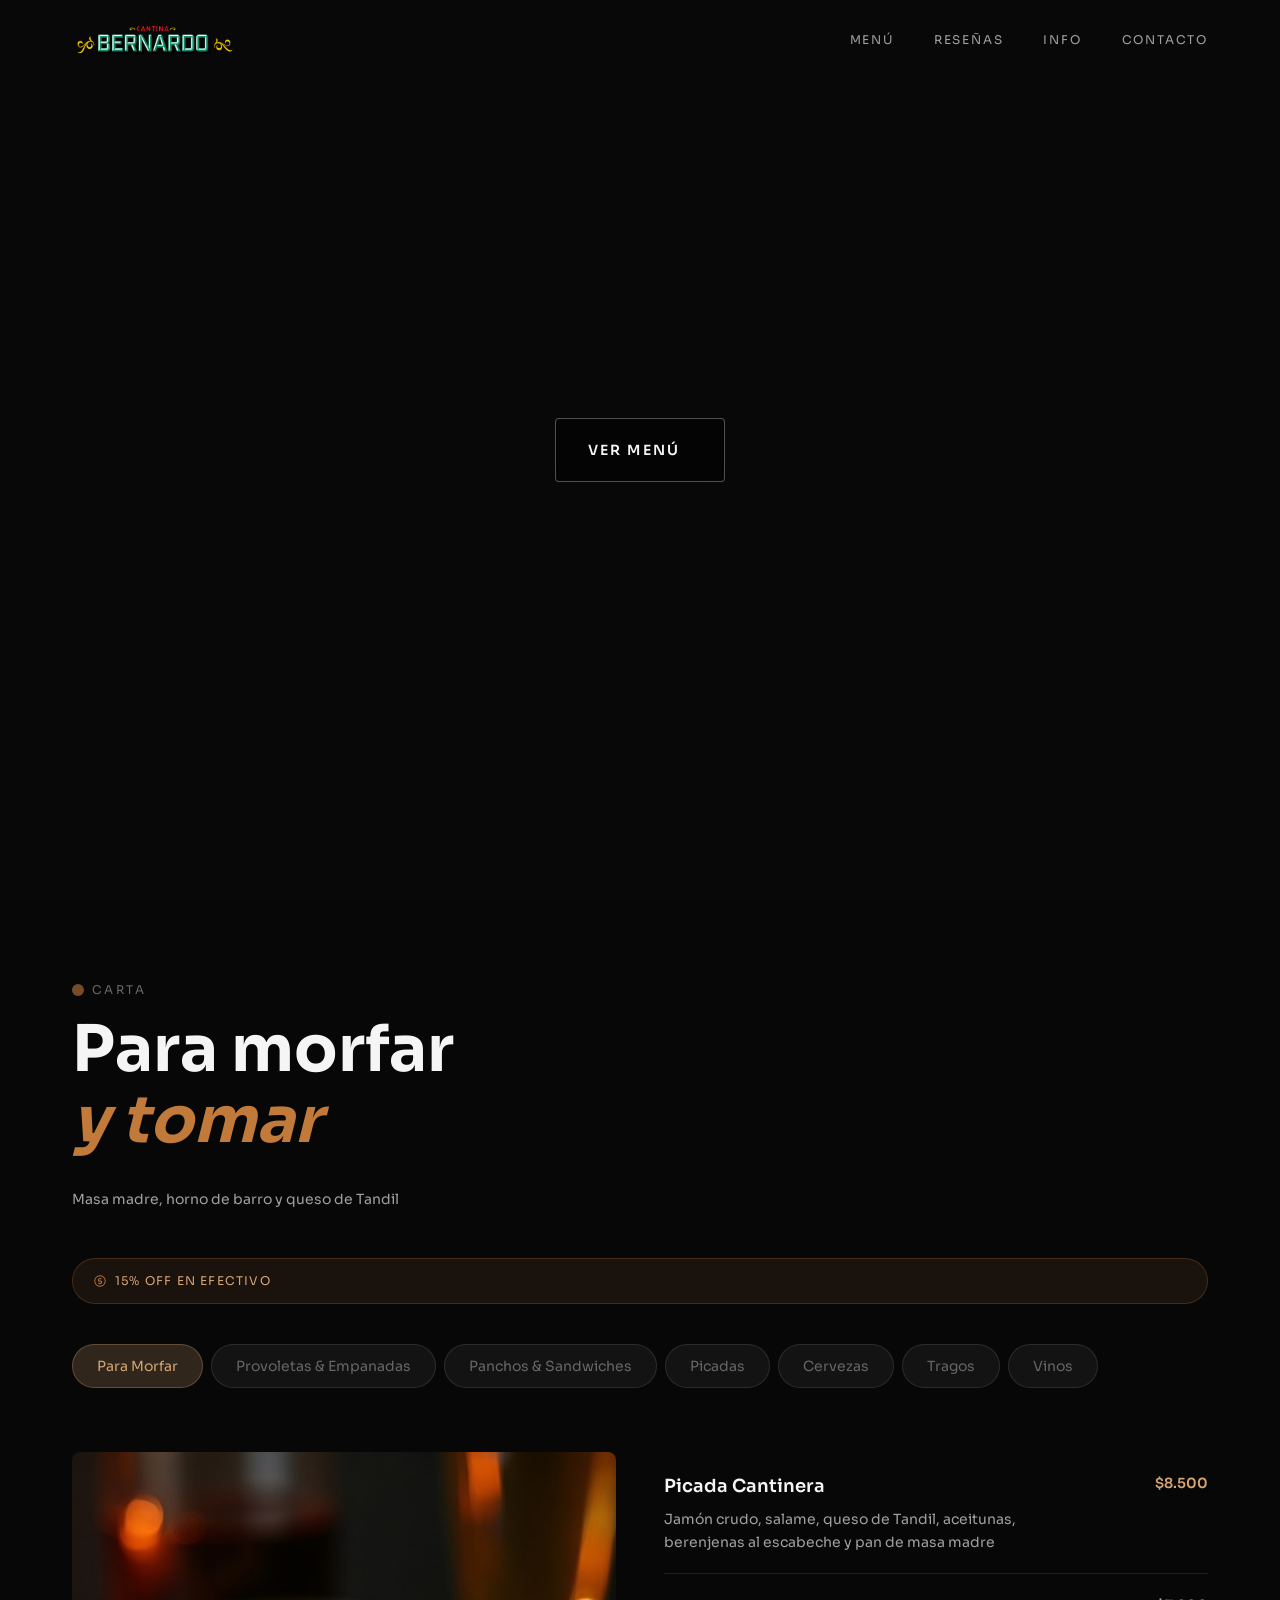
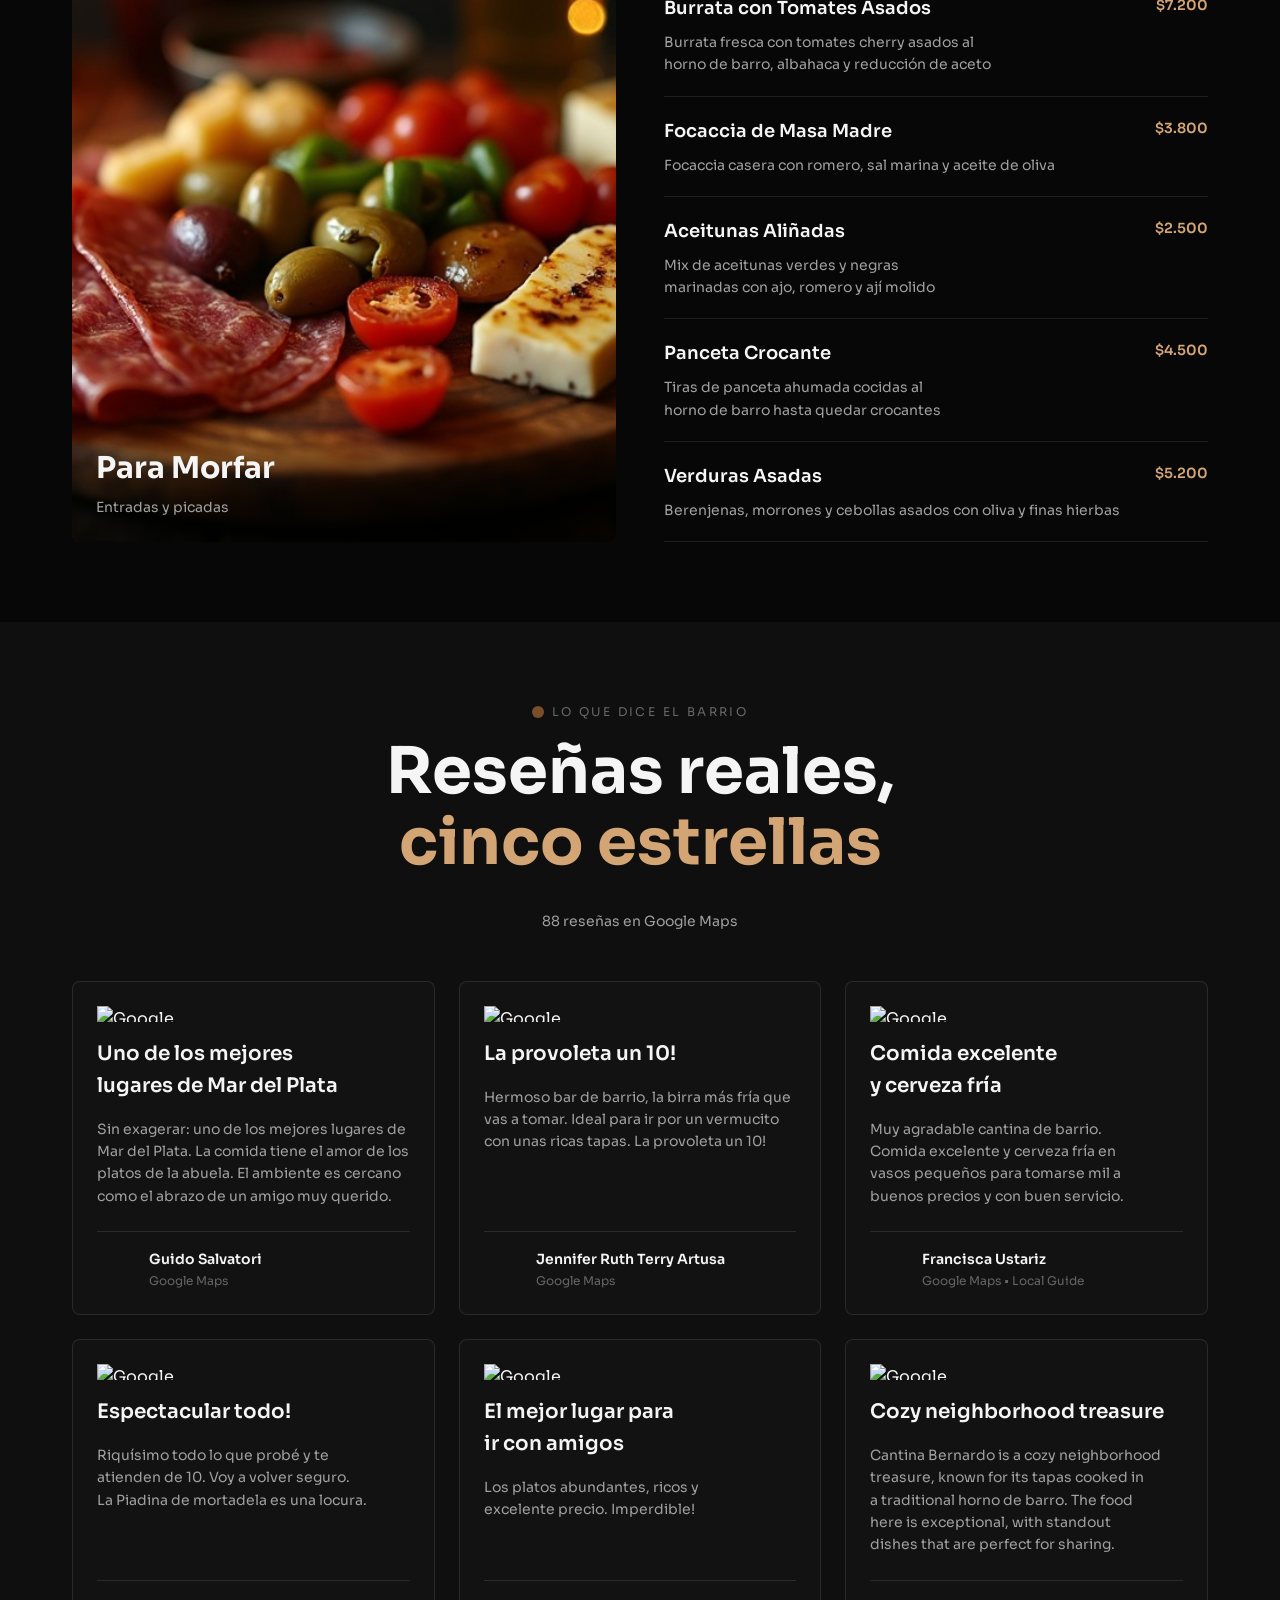
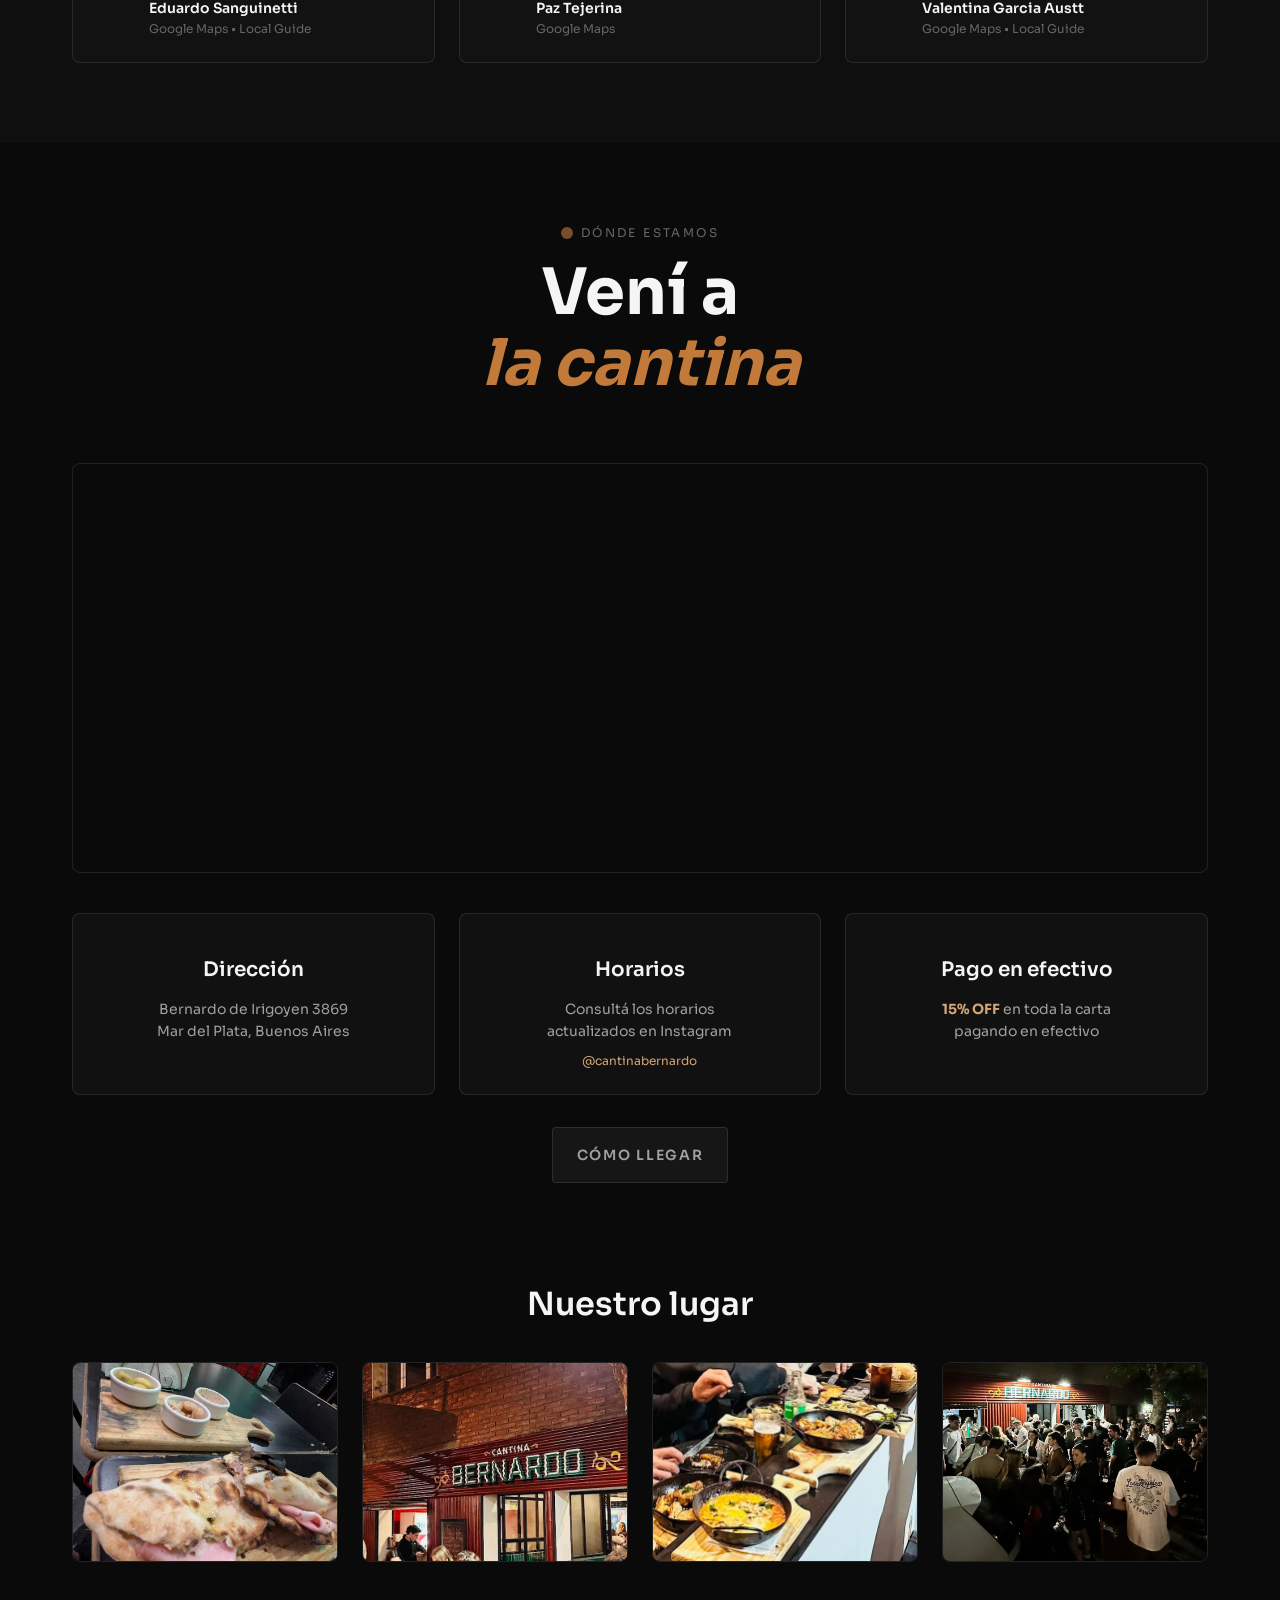
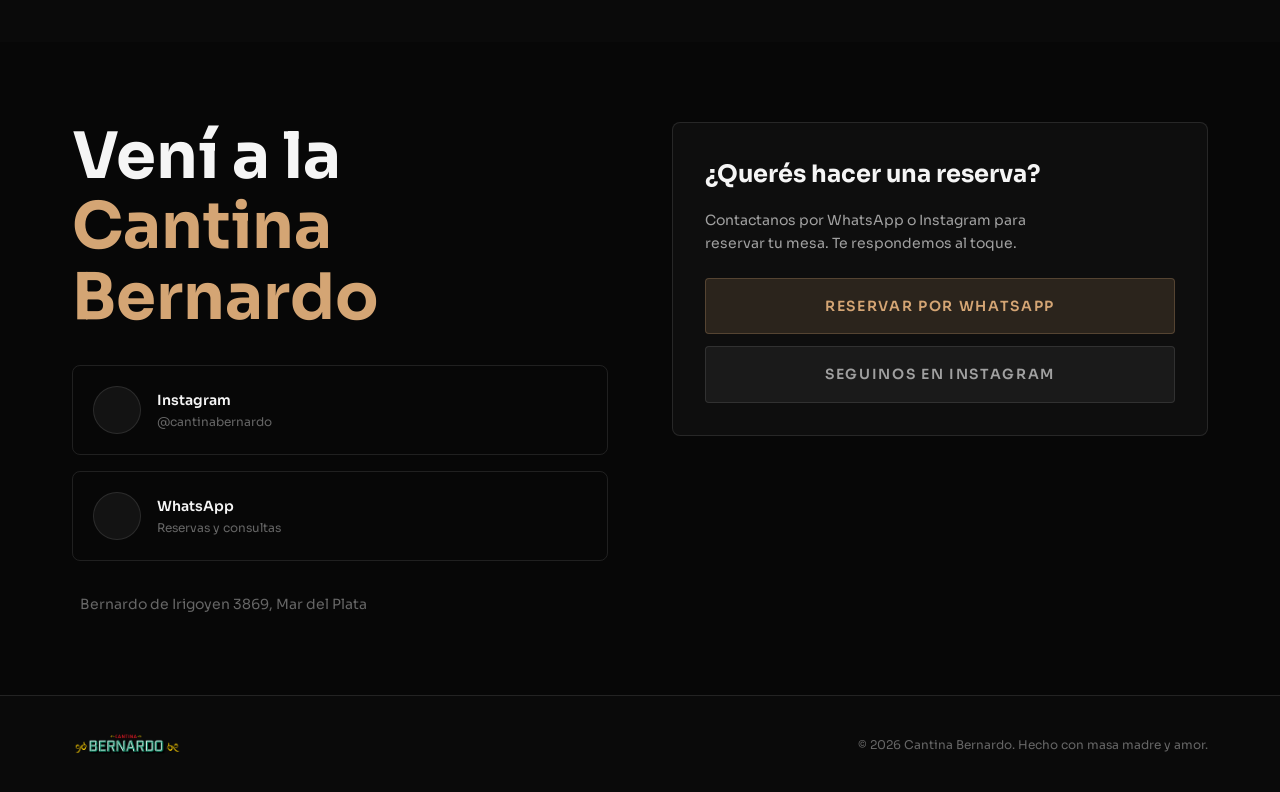
==== index.html @ 720fdfc4 "feat: Cantina Bernardo MVP - Mobile-first responsive website - Hero section with full-screen video b" ====
<!DOCTYPE html>
<html lang="es-AR">
<head>
    <meta charset="UTF-8">
    <meta name="viewport" content="width=device-width, initial-scale=1.0, maximum-scale=5.0, user-scalable=yes">
    <meta name="theme-color" content="#0a0a0a">
    <meta name="apple-mobile-web-app-capable" content="yes">
    <meta name="apple-mobile-web-app-status-bar-style" content="black-translucent">
    <title>Cantina Bernardo — Cantina Italiana en Mar del Plata</title>
    <meta name="description" content="Cantina Bernardo es la cantina del barrio en Mar del Plata. Picadas artesanales, provoletas al horno de barro, tragos de autor y vermouths. Masa madre, queso de Tandil y 15% OFF en efectivo.">
    <meta name="keywords" content="cantina, italiana, Mar del Plata, picadas, provoletas, tragos de autor, vermouth, cantina del barrio, masa madre, horno de barro, queso de Tandil">
    <link rel="canonical" href="https://cantinabernardo.com.ar/">
    
    <!-- Open Graph -->
    <meta property="og:type" content="website">
    <meta property="og:url" content="https://cantinabernardo.com.ar/">
    <meta property="og:title" content="Cantina Bernardo — Cantina Italiana en Mar del Plata">
    <meta property="og:description" content="Picadas artesanales, provoletas al horno de barro, tragos de autor. 15% OFF en efectivo.">
    <meta property="og:image" content="https://cantinabernardo.com.ar/assets/images/logo.png">
    
    <!-- Geo -->
    <meta name="geo.region" content="AR-B">
    <meta name="geo.placename" content="Mar del Plata">
    <meta name="geo.position" content="-38.0055;-57.5426">
    
    <!-- Schema.org -->
    <script type="application/ld+json">
    {
      "@context": "https://schema.org",
      "@type": "Restaurant",
      "name": "Cantina Bernardo",
      "description": "Cantina italiana en Mar del Plata. Picadas artesanales, provoletas al horno de barro, tragos de autor.",
      "image": "https://cantinabernardo.com.ar/assets/images/logo.png",
      "address": {
        "@type": "PostalAddress",
        "streetAddress": "Bernardo de Irigoyen 3869",
        "addressLocality": "Mar del Plata",
        "addressRegion": "Buenos Aires",
        "addressCountry": "AR"
      },
      "geo": {
        "@type": "GeoCoordinates",
        "latitude": "-38.0055",
        "longitude": "-57.5426"
      },
      "url": "https://cantinabernardo.com.ar",
      "servesCuisine": "Italian",
      "priceRange": "$$",
      "aggregateRating": {
        "@type": "AggregateRating",
        "ratingValue": "4.9",
        "reviewCount": "88"
      },
      "sameAs": [
        "https://www.instagram.com/cantinabernardo"
      ]
    }
    </script>
    
    <link rel="stylesheet" href="style.css">
    <link rel="preconnect" href="https://fonts.googleapis.com">
    <link rel="preconnect" href="https://fonts.gstatic.com" crossorigin>
    <link href="https://fonts.googleapis.com/css2?family=Sora:wght@300;400;500;600;700;800&display=swap" rel="stylesheet">
    <script src="https://unpkg.com/@phosphor-icons/web@2.0.3"></script>
</head>
<body>
    <!-- Navigation -->
    <nav id="navbar">
        <div class="container">
            <a href="#home" class="logo">
                <img src="assets/images/logo.png" alt="Cantina Bernardo" width="48" height="48">
            </a>
            <div class="nav-links">
                <a href="#menu">Menú</a>
                <a href="#reviews">Reseñas</a>
                <a href="#info">Info</a>
                <a href="#contacto">Contacto</a>
            </div>
            <button class="menu-toggle" aria-label="Toggle menu">
                <span></span>
                <span></span>
                <span></span>
            </button>
        </div>
    </nav>

    <!-- Mobile Menu -->
    <div class="mobile-menu">
        <a href="#menu">Menú</a>
        <a href="#reviews">Reseñas</a>
        <a href="#info">Info</a>
        <a href="#contacto">Contacto</a>
    </div>

    <!-- Hero Section -->
    <section id="home" class="hero">
        <div class="hero-video">
            <video autoplay loop muted playsinline preload="auto" poster="assets/images/hero-poster.jpg">
                <source src="assets/images/hero-video.mp4" type="video/mp4">
            </video>
            <div class="hero-overlay"></div>
        </div>
        <div class="hero-content">
            <a href="#menu" class="btn-hero">
                <span>Ver Menú</span>
                <i class="ph ph-arrow-right"></i>
            </a>
        </div>
    </section>

    <!-- Menu Section -->
    <section id="menu" class="menu-section">
        <div class="container">
            <div class="section-header">
                <div class="section-badge">
                    <span class="dot"></span>
                    <span class="text">Carta</span>
                </div>
                <h2>Para morfar<br><span class="italic">y tomar</span></h2>
                <p class="subtitle">Masa madre, horno de barro y queso de Tandil</p>
            </div>

            <div class="discount-badge">
                <svg width="14" height="14" fill="currentColor" viewBox="0 0 256 256">
                    <path d="M128,24A104,104,0,1,0,232,128,104.11,104.11,0,0,0,128,24Zm0,192a88,88,0,1,1,88-88A88.1,88.1,0,0,1,128,216Zm40-68a28,28,0,0,1-28,28h-4v8a8,8,0,0,1-16,0v-8H104a8,8,0,0,1,0-16h36a12,12,0,0,0,0-24H116a28,28,0,0,1,0-56h4V72a8,8,0,0,1,16,0v8h16a8,8,0,0,1,0,16H116a12,12,0,0,0,0,24h24A28,28,0,0,1,168,148Z"></path>
                </svg>
                <span>15% OFF en efectivo</span>
            </div>

            <div class="menu-categories">
                <button class="category-btn active" data-category="morfar">Para Morfar</button>
                <button class="category-btn" data-category="provoletas">Provoletas & Empanadas</button>
                <button class="category-btn" data-category="panchos">Panchos & Sandwiches</button>
                <button class="category-btn" data-category="picadas">Picadas</button>
                <button class="category-btn" data-category="cervezas">Cervezas</button>
                <button class="category-btn" data-category="tragos">Tragos</button>
                <button class="category-btn" data-category="vinos">Vinos</button>
            </div>

            <div class="menu-content">
                <div class="menu-image">
                    <img src="assets/images/bernardo-bar(1).webp" alt="Para Morfar">
                    <div class="menu-image-overlay">
                        <h3>Para Morfar</h3>
                        <p>Entradas y picadas</p>
                    </div>
                </div>
                <div class="menu-items">
                    <div class="menu-item">
                        <div class="item-info">
                            <h4>Picada Cantinera</h4>
                            <p>Jamón crudo, salame, queso de Tandil, aceitunas, berenjenas al escabeche y pan de masa madre</p>
                        </div>
                        <span class="price">$8.500</span>
                    </div>
                    <div class="menu-item">
                        <div class="item-info">
                            <h4>Burrata con Tomates Asados</h4>
                            <p>Burrata fresca con tomates cherry asados al horno de barro, albahaca y reducción de aceto</p>
                        </div>
                        <span class="price">$7.200</span>
                    </div>
                    <div class="menu-item">
                        <div class="item-info">
                            <h4>Focaccia de Masa Madre</h4>
                            <p>Focaccia casera con romero, sal marina y aceite de oliva</p>
                        </div>
                        <span class="price">$3.800</span>
                    </div>
                    <div class="menu-item">
                        <div class="item-info">
                            <h4>Aceitunas Aliñadas</h4>
                            <p>Mix de aceitunas verdes y negras marinadas con ajo, romero y ají molido</p>
                        </div>
                        <span class="price">$2.500</span>
                    </div>
                    <div class="menu-item">
                        <div class="item-info">
                            <h4>Panceta Crocante</h4>
                            <p>Tiras de panceta ahumada cocidas al horno de barro hasta quedar crocantes</p>
                        </div>
                        <span class="price">$4.500</span>
                    </div>
                    <div class="menu-item">
                        <div class="item-info">
                            <h4>Verduras Asadas</h4>
                            <p>Berenjenas, morrones y cebollas asados con oliva y finas hierbas</p>
                        </div>
                        <span class="price">$5.200</span>
                    </div>
                </div>
            </div>
        </div>
    </section>

    <!-- Reviews Section -->
    <section id="reviews" class="reviews-section">
        <div class="container">
            <div class="section-header centered">
                <div class="section-badge">
                    <span class="dot"></span>
                    <span class="text">Lo que dice el barrio</span>
                </div>
                <h2>Reseñas reales,<br><span class="accent">cinco estrellas</span></h2>
                <p class="subtitle">88 reseñas en Google Maps</p>
            </div>

            <div class="reviews-grid">
                <article class="review-card">
                    <div class="review-header">
                        <img src="https://www.google.com/images/branding/googlelogo/1x/googlelogo_color_74x24dp.png" alt="Google" class="google-logo">
                        <div class="stars">
                            <i class="ph-fill ph-star"></i>
                            <i class="ph-fill ph-star"></i>
                            <i class="ph-fill ph-star"></i>
                            <i class="ph-fill ph-star"></i>
                            <i class="ph-fill ph-star"></i>
                        </div>
                    </div>
                    <h3>Uno de los mejores lugares de Mar del Plata</h3>
                    <p>Sin exagerar: uno de los mejores lugares de Mar del Plata. La comida tiene el amor de los platos de la abuela. El ambiente es cercano como el abrazo de un amigo muy querido.</p>
                    <div class="review-author">
                        <div class="avatar-placeholder">
                            <i class="ph-fill ph-user-circle"></i>
                        </div>
                        <div>
                            <p class="name">Guido Salvatori</p>
                            <p class="source">Google Maps</p>
                        </div>
                    </div>
                </article>

                <article class="review-card">
                    <div class="review-header">
                        <img src="https://www.google.com/images/branding/googlelogo/1x/googlelogo_color_74x24dp.png" alt="Google" class="google-logo">
                        <div class="stars">
                            <i class="ph-fill ph-star"></i>
                            <i class="ph-fill ph-star"></i>
                            <i class="ph-fill ph-star"></i>
                            <i class="ph-fill ph-star"></i>
                            <i class="ph-fill ph-star"></i>
                        </div>
                    </div>
                    <h3>La provoleta un 10!</h3>
                    <p>Hermoso bar de barrio, la birra más fría que vas a tomar. Ideal para ir por un vermucito con unas ricas tapas. La provoleta un 10!</p>
                    <div class="review-author">
                        <div class="avatar-placeholder">
                            <i class="ph-fill ph-user-circle"></i>
                        </div>
                        <div>
                            <p class="name">Jennifer Ruth Terry Artusa</p>
                            <p class="source">Google Maps</p>
                        </div>
                    </div>
                </article>

                <article class="review-card">
                    <div class="review-header">
                        <img src="https://www.google.com/images/branding/googlelogo/1x/googlelogo_color_74x24dp.png" alt="Google" class="google-logo">
                        <div class="stars">
                            <i class="ph-fill ph-star"></i>
                            <i class="ph-fill ph-star"></i>
                            <i class="ph-fill ph-star"></i>
                            <i class="ph-fill ph-star"></i>
                            <i class="ph-fill ph-star"></i>
                        </div>
                    </div>
                    <h3>Comida excelente y cerveza fría</h3>
                    <p>Muy agradable cantina de barrio. Comida excelente y cerveza fría en vasos pequeños para tomarse mil a buenos precios y con buen servicio.</p>
                    <div class="review-author">
                        <div class="avatar-placeholder">
                            <i class="ph-fill ph-user-circle"></i>
                        </div>
                        <div>
                            <p class="name">Francisca Ustariz</p>
                            <p class="source">Google Maps • Local Guide</p>
                        </div>
                    </div>
                </article>

                <article class="review-card">
                    <div class="review-header">
                        <img src="https://www.google.com/images/branding/googlelogo/1x/googlelogo_color_74x24dp.png" alt="Google" class="google-logo">
                        <div class="stars">
                            <i class="ph-fill ph-star"></i>
                            <i class="ph-fill ph-star"></i>
                            <i class="ph-fill ph-star"></i>
                            <i class="ph-fill ph-star"></i>
                            <i class="ph-fill ph-star"></i>
                        </div>
                    </div>
                    <h3>Espectacular todo!</h3>
                    <p>Riquísimo todo lo que probé y te atienden de 10. Voy a volver seguro. La Piadina de mortadela es una locura.</p>
                    <div class="review-author">
                        <div class="avatar-placeholder">
                            <i class="ph-fill ph-user-circle"></i>
                        </div>
                        <div>
                            <p class="name">Eduardo Sanguinetti</p>
                            <p class="source">Google Maps • Local Guide</p>
                        </div>
                    </div>
                </article>

                <article class="review-card">
                    <div class="review-header">
                        <img src="https://www.google.com/images/branding/googlelogo/1x/googlelogo_color_74x24dp.png" alt="Google" class="google-logo">
                        <div class="stars">
                            <i class="ph-fill ph-star"></i>
                            <i class="ph-fill ph-star"></i>
                            <i class="ph-fill ph-star"></i>
                            <i class="ph-fill ph-star"></i>
                            <i class="ph-fill ph-star"></i>
                        </div>
                    </div>
                    <h3>El mejor lugar para ir con amigos</h3>
                    <p>Los platos abundantes, ricos y excelente precio. Imperdible!</p>
                    <div class="review-author">
                        <div class="avatar-placeholder">
                            <i class="ph-fill ph-user-circle"></i>
                        </div>
                        <div>
                            <p class="name">Paz Tejerina</p>
                            <p class="source">Google Maps</p>
                        </div>
                    </div>
                </article>

                <article class="review-card">
                    <div class="review-header">
                        <img src="https://www.google.com/images/branding/googlelogo/1x/googlelogo_color_74x24dp.png" alt="Google" class="google-logo">
                        <div class="stars">
                            <i class="ph-fill ph-star"></i>
                            <i class="ph-fill ph-star"></i>
                            <i class="ph-fill ph-star"></i>
                            <i class="ph-fill ph-star"></i>
                            <i class="ph-fill ph-star"></i>
                        </div>
                    </div>
                    <h3>Cozy neighborhood treasure</h3>
                    <p>Cantina Bernardo is a cozy neighborhood treasure, known for its tapas cooked in a traditional horno de barro. The food here is exceptional, with standout dishes that are perfect for sharing.</p>
                    <div class="review-author">
                        <div class="avatar-placeholder">
                            <i class="ph-fill ph-user-circle"></i>
                        </div>
                        <div>
                            <p class="name">Valentina Garcia Austt</p>
                            <p class="source">Google Maps • Local Guide</p>
                        </div>
                    </div>
                </article>
            </div>
        </div>
    </section>

    <!-- Info Section -->
    <section id="info" class="info-section">
        <div class="container">
            <div class="section-header centered">
                <div class="section-badge">
                    <span class="dot"></span>
                    <span class="text">Dónde estamos</span>
                </div>
                <h2>Vení a<br><span class="italic">la cantina</span></h2>
            </div>

            <div class="map-container">
                <iframe 
                    src="https://www.google.com/maps/embed?pb=!1m18!1m12!1m3!1d3143.8049526986237!2d-57.5426!3d-38.0055!2m3!1f0!2f0!3f0!3m2!1i1024!2i768!4f13.1!3m3!1m2!1s0x9584dc267d313d07%3A0xeb74fc0a24e7e59e!2sCantina%20Bernardo!5e0!3m2!1ses!2sar!4v1718300000000!5m2!1ses!2sar" 
                    loading="lazy" 
                    referrerpolicy="no-referrer-when-downgrade"
                    title="Ubicación de Cantina Bernardo">
                </iframe>
            </div>

            <div class="info-cards">
                <div class="info-card">
                    <div class="info-icon">
                        <i class="ph ph-map-pin"></i>
                    </div>
                    <h3>Dirección</h3>
                    <p>Bernardo de Irigoyen 3869<br>Mar del Plata, Buenos Aires</p>
                </div>
                <div class="info-card">
                    <div class="info-icon">
                        <i class="ph ph-clock"></i>
                    </div>
                    <h3>Horarios</h3>
                    <p>Consultá los horarios<br>actualizados en Instagram</p>
                    <a href="https://www.instagram.com/cantinabernardo" target="_blank" rel="noopener">@cantinabernardo</a>
                </div>
                <div class="info-card">
                    <div class="info-icon">
                        <i class="ph ph-currency-dollar"></i>
                    </div>
                    <h3>Pago en efectivo</h3>
                    <p><strong>15% OFF</strong> en toda la carta<br>pagando en efectivo</p>
                </div>
            </div>

            <div class="cta-maps">
                <a href="https://www.google.com/search?q=bernardo+bar+mar+del+plata" target="_blank" rel="noopener" class="btn-secondary">
                    Cómo llegar
                </a>
            </div>

            <div class="gallery-section">
                <h3 class="gallery-title">Nuestro lugar</h3>
                <div class="gallery-grid">
                    <div class="gallery-item">
                        <img src="assets/images/bernardo-bar(2).webp" alt="Ambiente de Cantina Bernardo" loading="lazy">
                    </div>
                    <div class="gallery-item">
                        <img src="assets/images/bernardo-bar(3).webp" alt="Interior de Cantina Bernardo" loading="lazy">
                    </div>
                    <div class="gallery-item">
                        <img src="assets/images/bernardo-bar(4).webp" alt="Barra de Cantina Bernardo" loading="lazy">
                    </div>
                    <div class="gallery-item">
                        <img src="assets/images/bernardo-bar(5).webp" alt="Mesas de Cantina Bernardo" loading="lazy">
                    </div>
                </div>
            </div>
        </div>
    </section>

    <!-- Contact Section -->
    <section id="contacto" class="contact-section">
        <div class="container">
            <div class="contact-content">
                <div class="contact-info">
                    <h2>Vení a la<br><span class="accent">Cantina Bernardo</span></h2>
                    
                    <div class="contact-links">
                        <a href="https://www.instagram.com/cantinabernardo" target="_blank" rel="noopener" class="contact-link">
                            <div class="contact-icon">
                                <i class="ph ph-instagram-logo"></i>
                            </div>
                            <div>
                                <p class="contact-title">Instagram</p>
                                <p class="contact-subtitle">@cantinabernardo</p>
                            </div>
                        </a>

                        <a href="https://wa.me/5492235551234" target="_blank" rel="noopener" class="contact-link">
                            <div class="contact-icon">
                                <i class="ph ph-whatsapp-logo"></i>
                            </div>
                            <div>
                                <p class="contact-title">WhatsApp</p>
                                <p class="contact-subtitle">Reservas y consultas</p>
                            </div>
                        </a>
                    </div>

                    <p class="contact-location">
                        <i class="ph ph-map-pin"></i>
                        Bernardo de Irigoyen 3869, Mar del Plata
                    </p>
                </div>

                <div class="contact-cta">
                    <h3>¿Querés hacer una reserva?</h3>
                    <p>Contactanos por WhatsApp o Instagram para reservar tu mesa. Te respondemos al toque.</p>
                    <div class="contact-buttons">
                        <a href="https://wa.me/5492235551234?text=Hola!%20Quisiera%20hacer%20una%20reserva" target="_blank" rel="noopener" class="btn-primary">
                            Reservar por WhatsApp
                        </a>
                        <a href="https://www.instagram.com/cantinabernardo" target="_blank" rel="noopener" class="btn-secondary">
                            Seguinos en Instagram
                        </a>
                    </div>
                </div>
            </div>
        </div>
    </section>

    <!-- Footer -->
    <footer>
        <div class="container">
            <div class="footer-content">
                <div class="footer-brand">
                    <img src="assets/images/logo.png" alt="Cantina Bernardo">
                </div>
                <p class="footer-copy">© 2026 Cantina Bernardo. Hecho con masa madre y amor.</p>
            </div>
        </div>
    </footer>

    <script src="script.js"></script>
    <script>
        // Load menu from JSON
        fetch('data/menu.json')
            .then(res => res.json())
            .then(data => {
                const firstCategory = data.categories[0];
                renderMenuCategory(firstCategory);
            })
            .catch(err => console.error('Error loading menu:', err));

        function renderMenuCategory(category) {
            const menuImage = document.querySelector('.menu-image img');
            const menuTitle = document.querySelector('.menu-image-overlay h3');
            const menuSubtitle = document.querySelector('.menu-image-overlay p');
            const menuItems = document.querySelector('.menu-items');

            menuImage.src = `assets/images/${category.image}`;
            menuImage.alt = category.name;
            menuTitle.textContent = category.name;
            menuSubtitle.textContent = category.subtitle;

            menuItems.innerHTML = category.items.map(item => `
                <div class="menu-item">
                    <div class="item-info">
                        <h4>${item.name}</h4>
                        <p>${item.description}</p>
                    </div>
                    <span class="price">$${item.price}</span>
                </div>
            `).join('');
        }

        // Update category buttons to load from JSON
        document.addEventListener('DOMContentLoaded', () => {
            fetch('data/menu.json')
                .then(res => res.json())
                .then(data => {
                    const categoryButtons = document.querySelectorAll('.category-btn');
                    categoryButtons.forEach(button => {
                        button.addEventListener('click', () => {
                            const categoryId = button.dataset.category;
                            const category = data.categories.find(cat => cat.id === categoryId);
                            if (category) {
                                renderMenuCategory(category);
                            }
                        });
                    });
                });
        });
    </script>
</body>
</html>
---- style.css ----
/* Reset & Variables */
:root {
    --bg-dark: #0a0a0a;
    --bg-darker: #070707;
    --bg-card: rgba(20, 20, 20, 0.6);
    --text-primary: #f5f5f5;
    --text-secondary: #a0a0a0;
    --text-muted: #666;
    --accent-primary: #d4a574;
    --accent-secondary: #c17a3a;
    --border-color: rgba(255, 255, 255, 0.1);
    
    --font-heading: 'Sora', sans-serif;
    --font-body: 'Sora', sans-serif;
    
    --transition: all 0.3s ease;
}

* {
    margin: 0;
    padding: 0;
    box-sizing: border-box;
}

html {
    scroll-behavior: smooth;
    overflow-x: hidden;
    /* Mobile: hide scrollbar completely */
    -ms-overflow-style: none;
    scrollbar-width: none;
}

html::-webkit-scrollbar {
    display: none;
}

body {
    font-family: var(--font-body);
    background-color: var(--bg-dark);
    color: var(--text-primary);
    line-height: 1.6;
    -webkit-font-smoothing: antialiased;
    overflow-x: hidden;
    /* Mobile: hide scrollbar completely */
    -ms-overflow-style: none;
    scrollbar-width: none;
}

body::-webkit-scrollbar {
    display: none;
}

img {
    max-width: 100%;
    display: block;
}

a {
    color: inherit;
    text-decoration: none;
}

button {
    background: none;
    border: none;
    cursor: pointer;
    font-family: inherit;
}

/* Container - Mobile First */
.container {
    width: 100%;
    max-width: 1200px;
    margin: 0 auto;
    padding: 0 1rem;
    display: flex;
    flex-direction: column;
}

@media (min-width: 768px) {
    .container {
        padding: 0 1.5rem;
    }
}

@media (min-width: 1024px) {
    .container {
        padding: 0 2rem;
    }
}

/* Navigation - Mobile First */
#navbar {
    position: fixed;
    top: 0;
    left: 0;
    right: 0;
    z-index: 1000;
    background: transparent;
    transition: var(--transition);
    padding: 0.75rem 0;
}

#navbar.scrolled {
    background: rgba(10, 10, 10, 0.95);
    backdrop-filter: blur(10px);
    border-bottom: 1px solid var(--border-color);
}

#navbar .container {
    flex-direction: row;
    align-items: center;
    justify-content: space-between;
}

.logo img {
    height: 40px;
    width: auto;
}

/* Mobile: Show hamburger */
.menu-toggle {
    display: flex;
    flex-direction: column;
    gap: 4px;
    width: 24px;
    height: 24px;
    z-index: 1001;
    position: relative;
}

.menu-toggle span {
    display: block;
    width: 100%;
    height: 2px;
    background: var(--text-primary);
    transition: all 0.3s ease;
    transform-origin: center;
}

.menu-toggle.active span:nth-child(1) {
    transform: translateY(6px) rotate(45deg);
}

.menu-toggle.active span:nth-child(2) {
    opacity: 0;
    transform: scaleX(0);
}

.menu-toggle.active span:nth-child(3) {
    transform: translateY(-6px) rotate(-45deg);
}

/* Mobile: Hide desktop nav */
.nav-links {
    display: none;
}

/* Mobile Menu */
.mobile-menu {
    position: fixed;
    top: 0;
    left: 0;
    right: 0;
    bottom: 0;
    background: rgba(10, 10, 10, 0.98);
    backdrop-filter: blur(20px);
    display: flex;
    flex-direction: column;
    align-items: center;
    justify-content: center;
    gap: 2rem;
    opacity: 0;
    pointer-events: none;
    transition: var(--transition);
    z-index: 999;
    padding-top: 72px;
}

.mobile-menu.active {
    opacity: 1;
    pointer-events: all;
}

.mobile-menu a {
    font-family: var(--font-heading);
    font-size: 1.75rem;
    color: var(--text-secondary);
    transition: var(--transition);
}

.mobile-menu a:hover {
    color: var(--accent-primary);
}

/* Desktop: Show nav links */
@media (min-width: 768px) {
    #navbar {
        padding: 1rem 0;
    }
    
    .logo img {
        height: 48px;
    }
    
    .menu-toggle {
        display: none;
    }
    
    .nav-links {
        display: flex;
        gap: 2rem;
        flex-wrap: wrap;
        align-items: center;
    }
    
    .nav-links a {
        font-size: 0.75rem;
        text-transform: uppercase;
        letter-spacing: 0.15em;
        color: var(--text-secondary);
        transition: var(--transition);
        padding: 0.5rem 0;
        white-space: nowrap;
    }
    
    .nav-links a:hover {
        color: var(--accent-primary);
    }
    
    .mobile-menu {
        display: none;
    }
}

@media (min-width: 1024px) {
    .nav-links {
        gap: 2.5rem;
    }
}

/* Hero Section - Mobile First */
.hero {
    position: relative;
    min-height: 100vh;
    min-height: 100svh; /* Support for mobile browsers */
    display: flex;
    align-items: center;
    justify-content: center;
    overflow: hidden;
}

.hero-video {
    position: absolute;
    inset: 0;
    width: 100%;
    height: 100%;
    overflow: hidden;
}

/* Mobile: More zoom to cover */
.hero-video video {
    position: absolute;
    top: 50%;
    left: 50%;
    min-width: 100%;
    min-height: 100%;
    width: auto;
    height: auto;
    transform: translate(-50%, -50%) scale(1.8);
    object-fit: cover;
}

.hero-overlay {
    position: absolute;
    inset: 0;
    background: linear-gradient(
        to bottom,
        rgba(10, 10, 10, 0.5),
        rgba(10, 10, 10, 0.4),
        rgba(10, 10, 10, 0.6)
    );
}

.hero-overlay::after {
    content: '';
    position: absolute;
    inset: 0;
    background: rgba(0, 0, 0, 0.2);
}

.hero-content {
    position: relative;
    z-index: 10;
    width: 100%;
    max-width: 1200px;
    margin: 0 auto;
    padding: 0 1rem;
    display: flex;
    flex-direction: column;
    align-items: center;
    justify-content: center;
    gap: 2rem;
}

.btn-hero {
    display: inline-flex;
    align-items: center;
    gap: 0.75rem;
    padding: 1rem 1.5rem;
    border: 1px solid rgba(255, 255, 255, 0.3);
    font-size: 0.875rem;
    text-transform: uppercase;
    letter-spacing: 0.15em;
    font-weight: 600;
    transition: var(--transition);
    animation: fadeInUp 0.8s ease-out 0.2s backwards;
    background: rgba(0, 0, 0, 0.4);
    backdrop-filter: blur(10px);
    border-radius: 4px;
}

.btn-hero:hover {
    border-color: var(--accent-primary);
    color: var(--accent-primary);
    background: rgba(212, 165, 116, 0.15);
    transform: translateY(-2px);
    box-shadow: 0 8px 20px rgba(0, 0, 0, 0.3);
}

.btn-hero i {
    font-size: 1rem;
    transition: var(--transition);
}

.btn-hero:hover i {
    transform: translateX(4px);
}

/* Tablet & Desktop */
@media (min-width: 768px) {
    .hero-video video {
        transform: translate(-50%, -50%) scale(1.5);
    }
    
    .hero-content {
        padding: 0 1.5rem;
    }
    
    .btn-hero {
        padding: 1.25rem 2rem;
    }
}

@media (min-width: 1024px) {
    .hero-overlay {
        background: linear-gradient(
            to right,
            rgba(10, 10, 10, 0.7),
            rgba(10, 10, 10, 0.3),
            rgba(10, 10, 10, 0.5)
        );
    }
}

/* Section Styling - Mobile First */
section {
    padding: 3rem 0;
    display: flex;
    flex-direction: column;
}

section .container {
    flex: 1;
}

.section-header {
    margin-bottom: 2rem;
    display: flex;
    flex-direction: column;
}

.section-header.centered {
    text-align: center;
    align-items: center;
}

.section-badge {
    display: inline-flex;
    align-items: center;
    gap: 0.5rem;
    margin-bottom: 1rem;
}

.section-badge .dot {
    width: 10px;
    height: 10px;
    background: var(--accent-secondary);
    border-radius: 50%;
    opacity: 0.6;
}

.section-badge .text {
    font-size: 0.7rem;
    text-transform: uppercase;
    letter-spacing: 0.2em;
    color: var(--text-muted);
}

h2 {
    font-family: var(--font-heading);
    font-size: 2rem;
    font-weight: 700;
    line-height: 1.1;
    margin-bottom: 1rem;
    text-wrap: balance;
}

h2 .accent {
    color: var(--accent-primary);
}

h2 .italic {
    font-style: italic;
    color: var(--accent-secondary);
}

.subtitle {
    font-size: 0.875rem;
    color: var(--text-secondary);
    margin-top: 1rem;
    text-wrap: balance;
}

/* Tablet */
@media (min-width: 768px) {
    section {
        padding: 4rem 0;
    }
    
    .section-header {
        margin-bottom: 2.5rem;
    }
    
    .section-badge .dot {
        width: 12px;
        height: 12px;
    }
    
    .section-badge .text {
        font-size: 0.75rem;
    }
    
    h2 {
        font-size: 2.5rem;
    }
}

/* Desktop */
@media (min-width: 1024px) {
    section {
        padding: 5rem 0;
    }
    
    .section-header {
        margin-bottom: 3rem;
    }
    
    h2 {
        font-size: clamp(2.5rem, 5vw, 4rem);
    }
}

/* Menu Section - Mobile First */
.menu-section {
    background: var(--bg-darker);
}

.discount-badge {
    display: inline-flex;
    align-items: center;
    gap: 0.5rem;
    padding: 0.625rem 1rem;
    background: rgba(193, 122, 58, 0.1);
    border: 1px solid rgba(193, 122, 58, 0.25);
    border-radius: 50px;
    font-size: 0.7rem;
    text-transform: uppercase;
    letter-spacing: 0.1em;
    color: var(--accent-primary);
    margin-bottom: 2rem;
}

.discount-badge svg {
    color: var(--accent-secondary);
    width: 12px;
    height: 12px;
}

.menu-categories {
    display: flex;
    flex-wrap: nowrap;
    gap: 0.5rem;
    margin-bottom: 2rem;
    padding-bottom: 1rem;
    overflow-x: auto;
    -webkit-overflow-scrolling: touch;
    scrollbar-width: none;
}

.menu-categories::-webkit-scrollbar {
    display: none;
}

.category-btn {
    padding: 0.625rem 1.25rem;
    border-radius: 50px;
    font-size: 0.8rem;
    white-space: nowrap;
    transition: var(--transition);
    background: rgba(255, 255, 255, 0.05);
    border: 1px solid var(--border-color);
    color: var(--text-muted);
    flex-shrink: 0;
}

.category-btn:hover,
.category-btn.active {
    background: rgba(212, 165, 116, 0.2);
    border-color: rgba(212, 165, 116, 0.3);
    color: var(--accent-primary);
}

/* Mobile: Stack menu content */
.menu-content {
    display: flex;
    flex-direction: column;
    gap: 2rem;
}

.menu-image {
    position: relative;
    border-radius: 8px;
    overflow: hidden;
    height: 250px;
    width: 100%;
}

.menu-image img {
    width: 100%;
    height: 100%;
    object-fit: cover;
}

.menu-image-overlay {
    position: absolute;
    bottom: 0;
    left: 0;
    right: 0;
    padding: 1.25rem;
    background: linear-gradient(to top, rgba(0, 0, 0, 0.8), transparent);
}

.menu-image-overlay h3 {
    font-family: var(--font-heading);
    font-size: 1.5rem;
    margin-bottom: 0.25rem;
}

.menu-image-overlay p {
    font-size: 0.875rem;
    color: var(--text-secondary);
}

.menu-items {
    display: flex;
    flex-direction: column;
    gap: 0;
}

.menu-item {
    display: flex;
    justify-content: space-between;
    align-items: flex-start;
    gap: 1rem;
    padding: 1rem 0;
    border-bottom: 1px solid var(--border-color);
    transition: var(--transition);
}

.menu-item:hover {
    border-color: rgba(212, 165, 116, 0.2);
}

.item-info {
    flex: 1;
    min-width: 0;
}

.menu-item h4 {
    font-family: var(--font-heading);
    font-size: 1rem;
    font-weight: 600;
    margin-bottom: 0.5rem;
    transition: var(--transition);
    text-wrap: balance;
}

.menu-item:hover h4 {
    color: var(--accent-primary);
}

.menu-item p {
    font-size: 0.8rem;
    color: var(--text-secondary);
    line-height: 1.5;
    text-wrap: balance;
}

.price {
    font-size: 0.85rem;
    font-weight: 600;
    color: var(--accent-primary);
    white-space: nowrap;
    flex-shrink: 0;
}

/* Tablet */
@media (min-width: 768px) {
    .discount-badge {
        padding: 0.75rem 1.25rem;
        font-size: 0.75rem;
        margin-bottom: 2.5rem;
    }
    
    .discount-badge svg {
        width: 14px;
        height: 14px;
    }
    
    .menu-categories {
        flex-wrap: wrap;
        margin-bottom: 3rem;
        overflow-x: visible;
    }
    
    .category-btn {
        padding: 0.75rem 1.5rem;
        font-size: 0.875rem;
    }
    
    .menu-image {
        height: 350px;
    }
    
    .menu-item {
        padding: 1.25rem 0;
        gap: 1.5rem;
    }
    
    .menu-item h4 {
        font-size: 1.125rem;
    }
    
    .menu-item p {
        font-size: 0.875rem;
        line-height: 1.6;
    }
    
    .price {
        font-size: 0.875rem;
    }
}

/* Desktop */
@media (min-width: 1024px) {
    .menu-content {
        display: grid;
        grid-template-columns: 1fr 1fr;
        gap: 3rem;
        align-items: start;
    }
    
    .menu-image {
        height: 100%;
        min-height: 400px;
    }
    
    .menu-image-overlay {
        padding: 1.5rem;
    }
    
    .menu-image-overlay h3 {
        font-size: 1.875rem;
    }
}

/* Reviews Section - Mobile First */
.reviews-section {
    background: rgba(255, 255, 255, 0.02);
}

.reviews-grid {
    display: grid;
    grid-template-columns: 1fr;
    gap: 1.25rem;
}

/* Tablet */
@media (min-width: 640px) {
    .reviews-grid {
        grid-template-columns: repeat(2, 1fr);
        gap: 1.5rem;
    }
}

/* Desktop */
@media (min-width: 1024px) {
    .reviews-grid {
        grid-template-columns: repeat(3, 1fr);
    }
}

.review-card {
    background: var(--bg-card);
    border: 1px solid var(--border-color);
    border-radius: 8px;
    padding: 1.5rem;
    transition: var(--transition);
    display: flex;
    flex-direction: column;
}

.review-card:hover {
    border-color: rgba(212, 165, 116, 0.2);
}

.review-header {
    display: flex;
    align-items: center;
    justify-content: space-between;
    margin-bottom: 1rem;
}

.google-logo {
    height: 16px;
    width: auto;
}

.stars {
    display: flex;
    gap: 2px;
    color: #fbbc04;
    font-size: 0.875rem;
}

.review-card h3 {
    font-family: var(--font-heading);
    font-size: 1.25rem;
    font-weight: 600;
    margin-bottom: 1rem;
    text-wrap: balance;
}

.review-card > p {
    font-size: 0.875rem;
    color: var(--text-secondary);
    line-height: 1.6;
    margin-bottom: 1.5rem;
    flex: 1;
    text-wrap: balance;
}

.review-author {
    display: flex;
    align-items: center;
    gap: 0.75rem;
    padding-top: 1rem;
    border-top: 1px solid var(--border-color);
}

.avatar-placeholder {
    width: 40px;
    height: 40px;
    display: flex;
    align-items: center;
    justify-content: center;
    color: var(--text-muted);
    font-size: 2rem;
}

.review-author .name {
    font-size: 0.875rem;
    font-weight: 600;
    color: var(--text-primary);
}

.review-author .source {
    font-size: 0.75rem;
    color: var(--text-muted);
}

/* Info Section - Mobile First */
.map-container {
    border-radius: 8px;
    overflow: hidden;
    border: 1px solid var(--border-color);
    margin-bottom: 2rem;
}

.map-container iframe {
    width: 100%;
    height: 300px;
    border: none;
    filter: grayscale(100%) invert(92%) hue-rotate(180deg);
}

.info-cards {
    display: grid;
    grid-template-columns: 1fr;
    gap: 1.25rem;
    margin-bottom: 1.5rem;
}

/* Tablet */
@media (min-width: 640px) {
    .map-container {
        margin-bottom: 2.5rem;
    }
    
    .map-container iframe {
        height: 350px;
    }
    
    .info-cards {
        grid-template-columns: repeat(2, 1fr);
        gap: 1.5rem;
        margin-bottom: 2rem;
    }
}

/* Desktop */
@media (min-width: 1024px) {
    .map-container iframe {
        height: 400px;
    }
    
    .info-cards {
        grid-template-columns: repeat(3, 1fr);
    }
}

.info-card {
    background: rgba(255, 255, 255, 0.03);
    border: 1px solid var(--border-color);
    border-radius: 8px;
    padding: 1.5rem;
    text-align: center;
    display: flex;
    flex-direction: column;
}

.info-icon {
    font-size: 2.5rem;
    margin-bottom: 1rem;
    color: var(--accent-primary);
}

.info-icon i {
    display: block;
}

.info-card h3 {
    font-family: var(--font-heading);
    font-size: 1.25rem;
    font-weight: 600;
    margin-bottom: 0.75rem;
}

.info-card p {
    font-size: 0.875rem;
    color: var(--text-secondary);
    line-height: 1.6;
    text-wrap: balance;
}

.info-card strong {
    color: var(--accent-primary);
}

.info-card a {
    display: inline-block;
    margin-top: 0.5rem;
    font-size: 0.75rem;
    color: var(--accent-primary);
    transition: var(--transition);
}

.info-card a:hover {
    color: var(--accent-secondary);
}

.cta-maps {
    text-align: center;
    margin-bottom: 3rem;
}

/* Gallery */
.gallery-section {
    margin-top: 3rem;
}

.gallery-title {
    font-family: var(--font-heading);
    font-size: 1.5rem;
    font-weight: 600;
    text-align: center;
    margin-bottom: 2rem;
    color: var(--text-primary);
}

.gallery-grid {
    display: grid;
    grid-template-columns: 1fr;
    gap: 1rem;
}

.gallery-item {
    position: relative;
    border-radius: 8px;
    overflow: hidden;
    aspect-ratio: 4/3;
    border: 1px solid var(--border-color);
    transition: var(--transition);
}

.gallery-item:hover {
    border-color: rgba(212, 165, 116, 0.3);
    transform: translateY(-2px);
}

.gallery-item img {
    width: 100%;
    height: 100%;
    object-fit: cover;
    transition: var(--transition);
}

.gallery-item:hover img {
    transform: scale(1.05);
}

@media (min-width: 640px) {
    .gallery-grid {
        grid-template-columns: repeat(2, 1fr);
        gap: 1.25rem;
    }
    
    .gallery-title {
        font-size: 1.75rem;
    }
}

@media (min-width: 1024px) {
    .gallery-grid {
        grid-template-columns: repeat(4, 1fr);
        gap: 1.5rem;
    }
    
    .gallery-title {
        font-size: 2rem;
    }
}

/* Contact Section - Mobile First */
.contact-section {
    background: var(--bg-darker);
}

.contact-content {
    display: flex;
    flex-direction: column;
    gap: 2.5rem;
}

/* Desktop */
@media (min-width: 1024px) {
    .contact-content {
        display: grid;
        grid-template-columns: 1fr 1fr;
        gap: 4rem;
        align-items: start;
    }
}

.contact-info h2 {
    margin-bottom: 2rem;
}

.contact-links {
    display: flex;
    flex-direction: column;
    gap: 1rem;
    margin-bottom: 2rem;
}

.contact-link {
    display: flex;
    align-items: center;
    gap: 1rem;
    padding: 1.25rem;
    border: 1px solid var(--border-color);
    border-radius: 8px;
    transition: var(--transition);
}

.contact-link:hover {
    border-color: rgba(212, 165, 116, 0.3);
}

.contact-icon {
    width: 48px;
    height: 48px;
    display: flex;
    align-items: center;
    justify-content: center;
    font-size: 1.5rem;
    background: rgba(255, 255, 255, 0.05);
    border: 1px solid var(--border-color);
    border-radius: 50%;
    flex-shrink: 0;
}

.contact-title {
    font-size: 0.875rem;
    font-weight: 600;
    color: var(--text-primary);
}

.contact-subtitle {
    font-size: 0.75rem;
    color: var(--text-muted);
}

.contact-location {
    font-size: 0.875rem;
    color: var(--text-muted);
    display: flex;
    align-items: center;
    gap: 0.5rem;
}

.contact-location i {
    font-size: 1rem;
    color: var(--accent-primary);
}

.contact-cta {
    background: rgba(255, 255, 255, 0.03);
    border: 1px solid var(--border-color);
    border-radius: 8px;
    padding: 2rem;
    display: flex;
    flex-direction: column;
}

.contact-cta h3 {
    font-family: var(--font-heading);
    font-size: 1.5rem;
    margin-bottom: 1rem;
    text-wrap: balance;
}

.contact-cta p {
    font-size: 0.875rem;
    color: var(--text-secondary);
    line-height: 1.6;
    margin-bottom: 1.5rem;
    text-wrap: balance;
}

.contact-buttons {
    display: flex;
    flex-direction: column;
    gap: 0.75rem;
}

/* Buttons */
.btn-primary,
.btn-secondary {
    display: inline-block;
    padding: 1rem 1.5rem;
    border-radius: 4px;
    font-size: 0.875rem;
    text-transform: uppercase;
    letter-spacing: 0.12em;
    text-align: center;
    transition: var(--transition);
    font-weight: 600;
}

.btn-primary {
    background: rgba(212, 165, 116, 0.15);
    border: 1px solid rgba(212, 165, 116, 0.25);
    color: var(--accent-primary);
}

.btn-primary:hover {
    background: rgba(212, 165, 116, 0.25);
    border-color: rgba(212, 165, 116, 0.4);
}

.btn-secondary {
    background: rgba(255, 255, 255, 0.05);
    border: 1px solid var(--border-color);
    color: var(--text-secondary);
}

.btn-secondary:hover {
    border-color: rgba(212, 165, 116, 0.3);
    color: var(--text-primary);
}

/* Footer */
footer {
    border-top: 1px solid var(--border-color);
    padding: 2rem 0;
}

.footer-content {
    display: flex;
    align-items: center;
    justify-content: space-between;
    flex-wrap: wrap;
    gap: 1rem;
}

.footer-brand {
    display: flex;
    align-items: center;
    gap: 1rem;
}

.footer-brand img {
    height: 32px;
}

.footer-brand span {
    font-size: 0.75rem;
    color: var(--text-muted);
}

.footer-copy {
    font-size: 0.75rem;
    color: var(--text-muted);
}

/* Animations */
@keyframes fadeInUp {
    from {
        opacity: 0;
        transform: translateY(24px);
    }
    to {
        opacity: 1;
        transform: translateY(0);
    }
}

@keyframes fadeInRight {
    from {
        opacity: 0;
        transform: translateX(24px);
    }
    to {
        opacity: 1;
        transform: translateX(0);
    }
}

/* Responsive */
@media (max-width: 768px) {
    .nav-links {
        display: none;
    }
    
    .menu-toggle {
        display: flex;
    }
    
    .menu-content {
        grid-template-columns: 1fr;
    }
    
    .menu-image {
        min-height: 300px;
    }
    
    .contact-content {
        grid-template-columns: 1fr;
        gap: 2rem;
    }
    
    h2 {
        font-size: 2.5rem;
    }
    
    .hero-video video {
        transform: translate(-50%, -50%) scale(1.8);
    }
    
    .btn-hero {
        padding: 1rem 1.5rem;
    }
}

@media (max-width: 480px) {
    .reviews-grid {
        grid-template-columns: 1fr;
    }
    
    .info-cards {
        grid-template-columns: 1fr;
    }
    
    .hero-logo {
        max-width: 200px;
    }
}
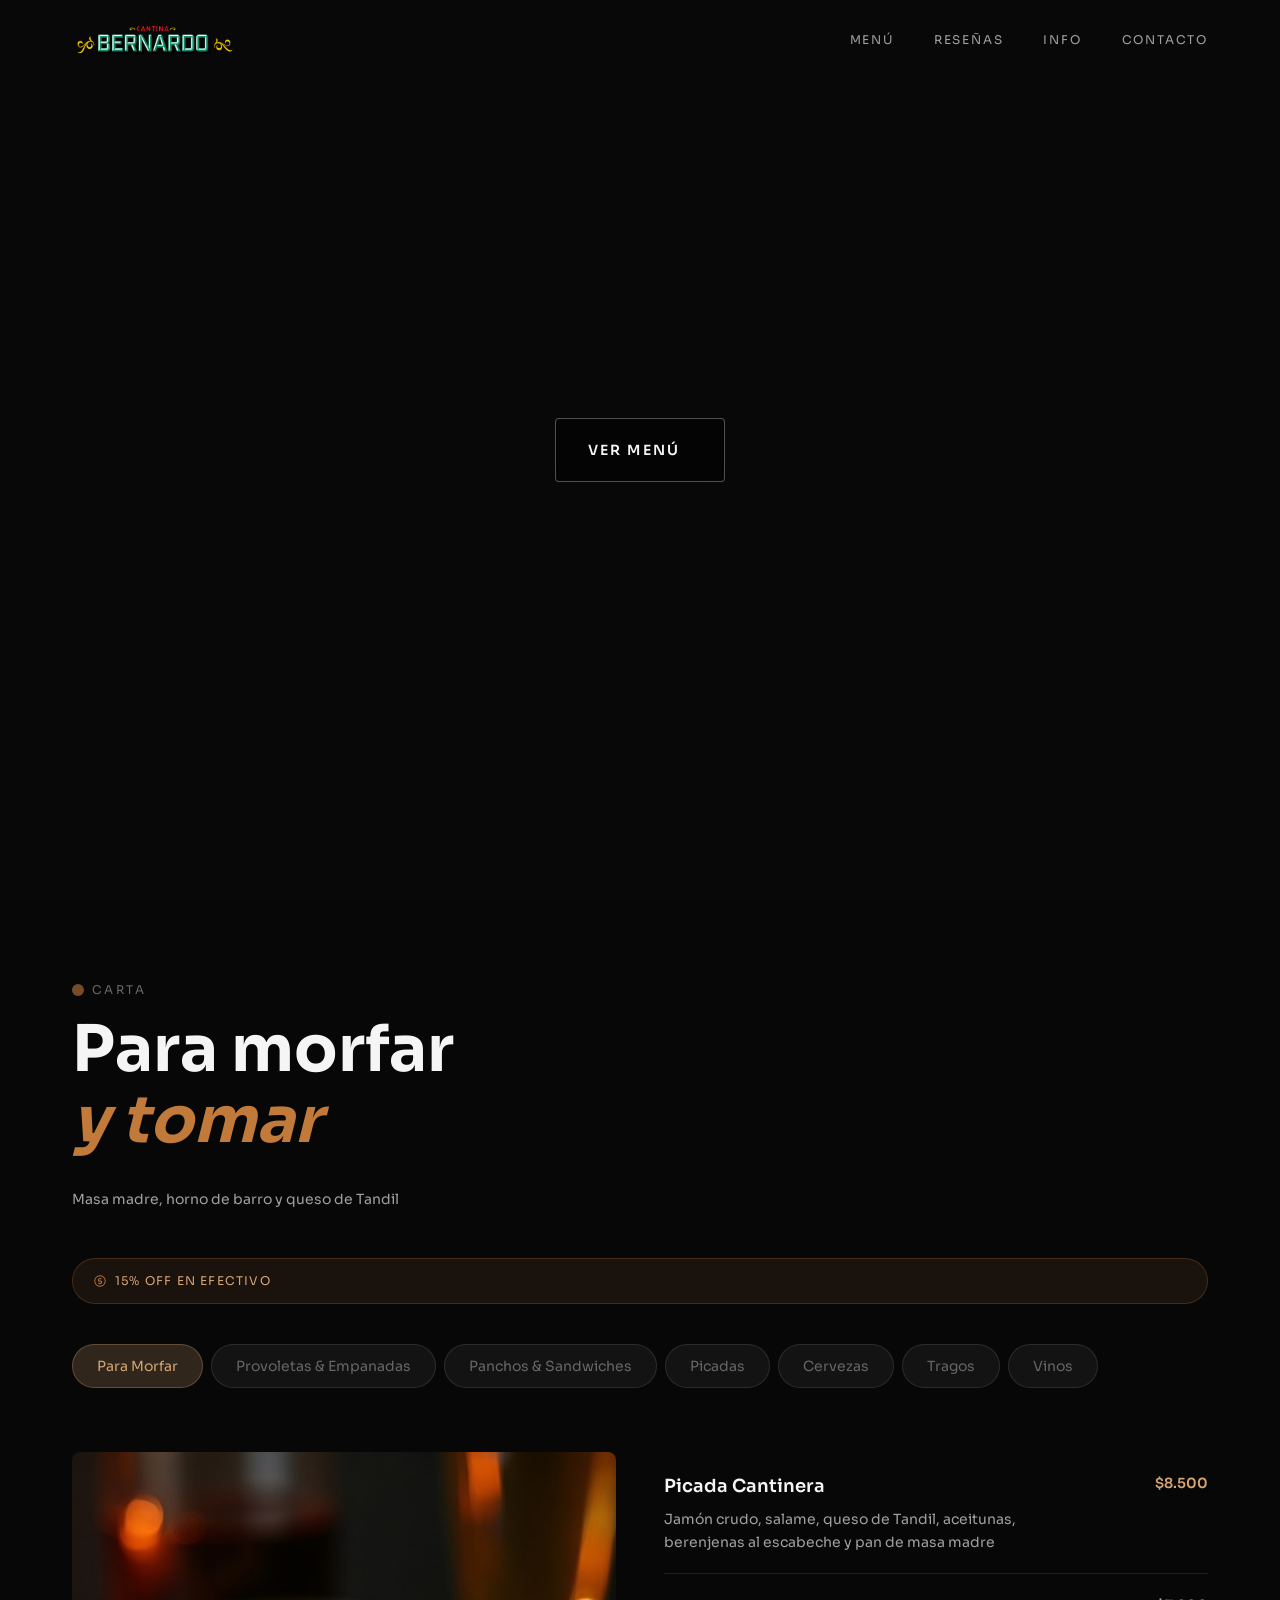
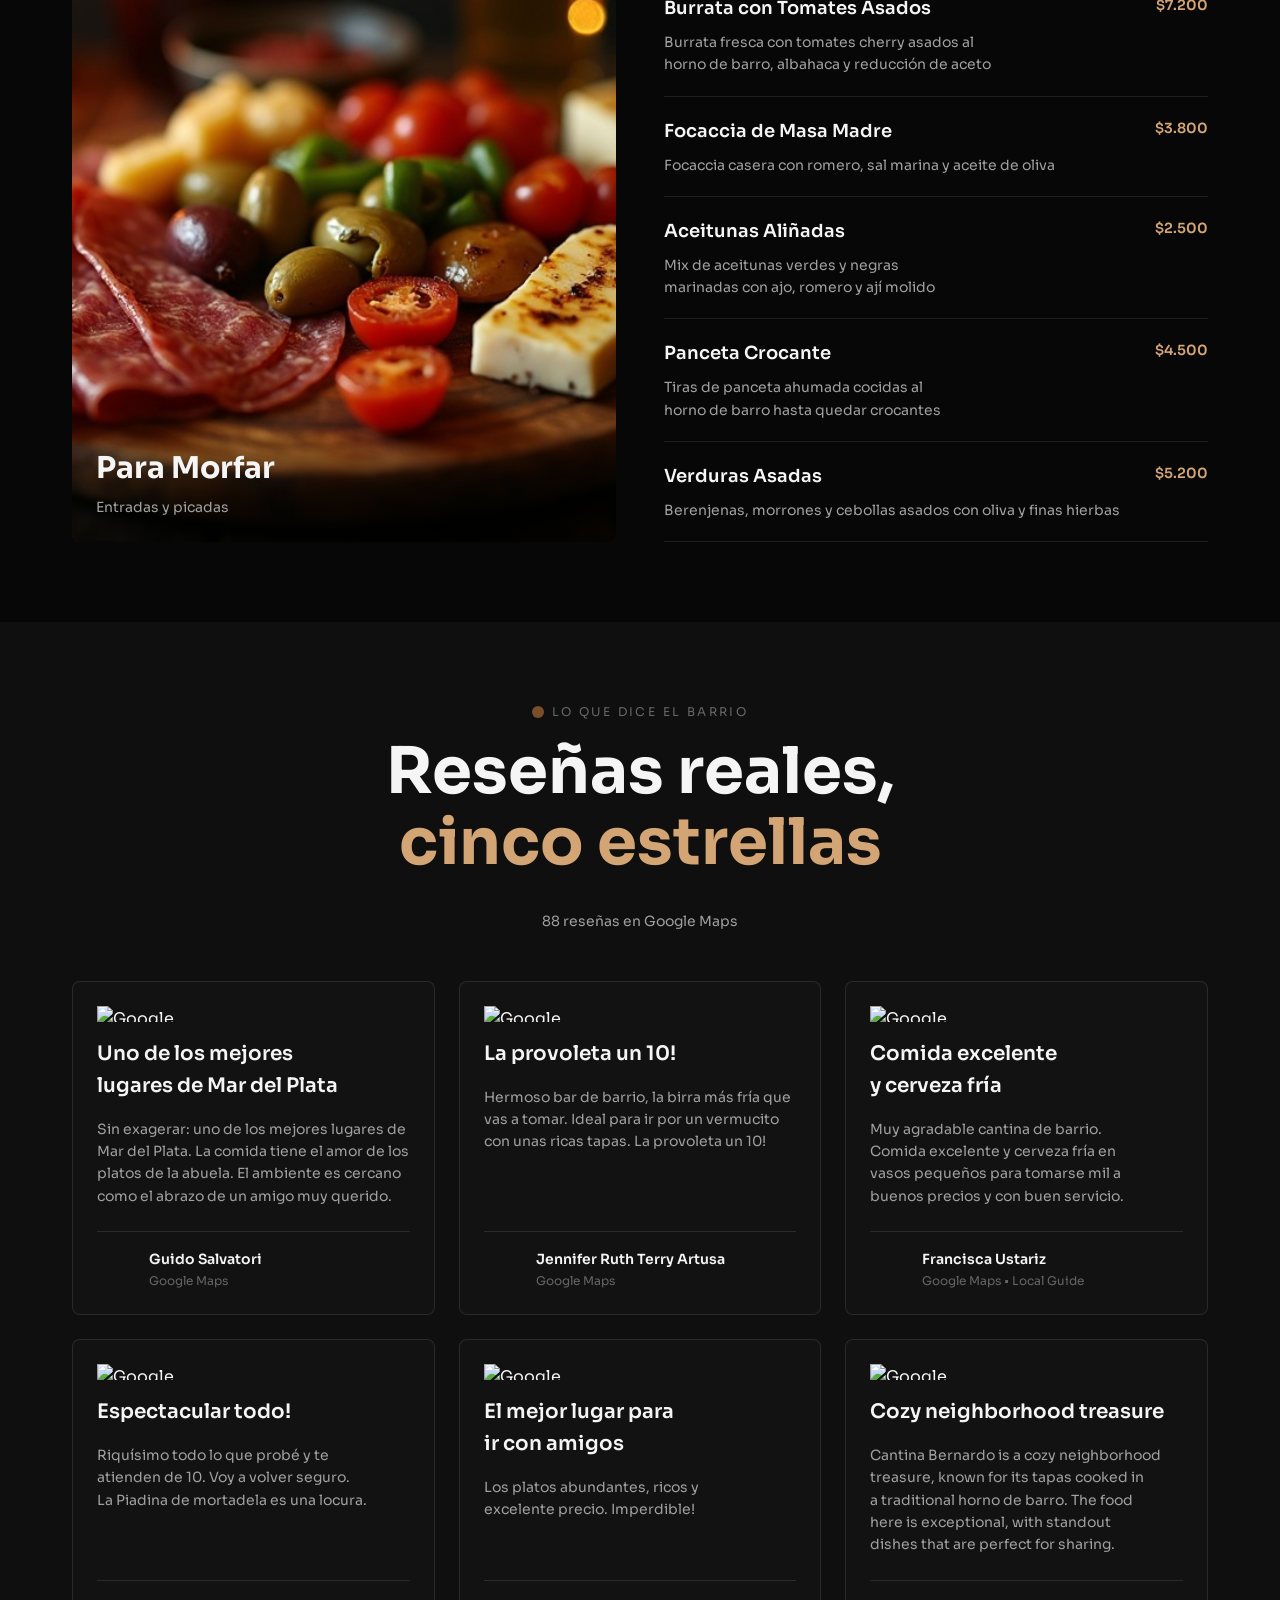
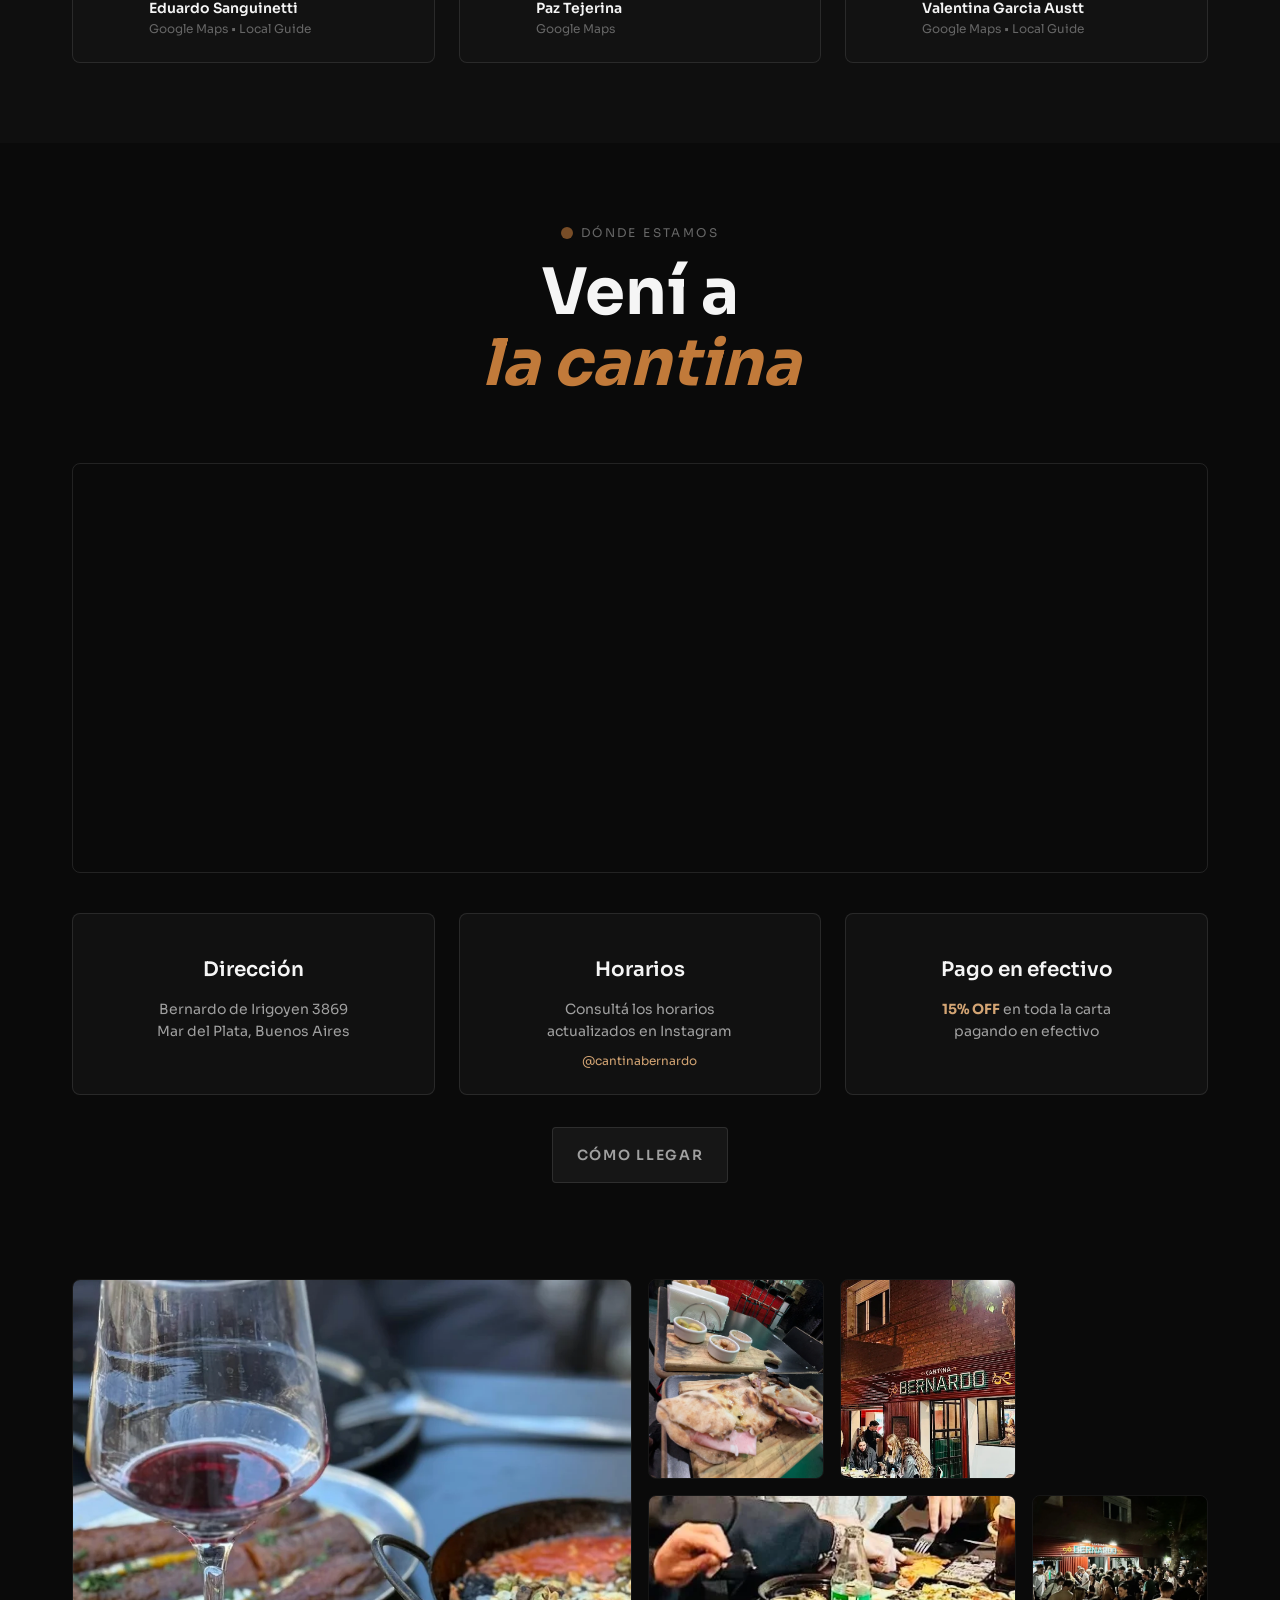
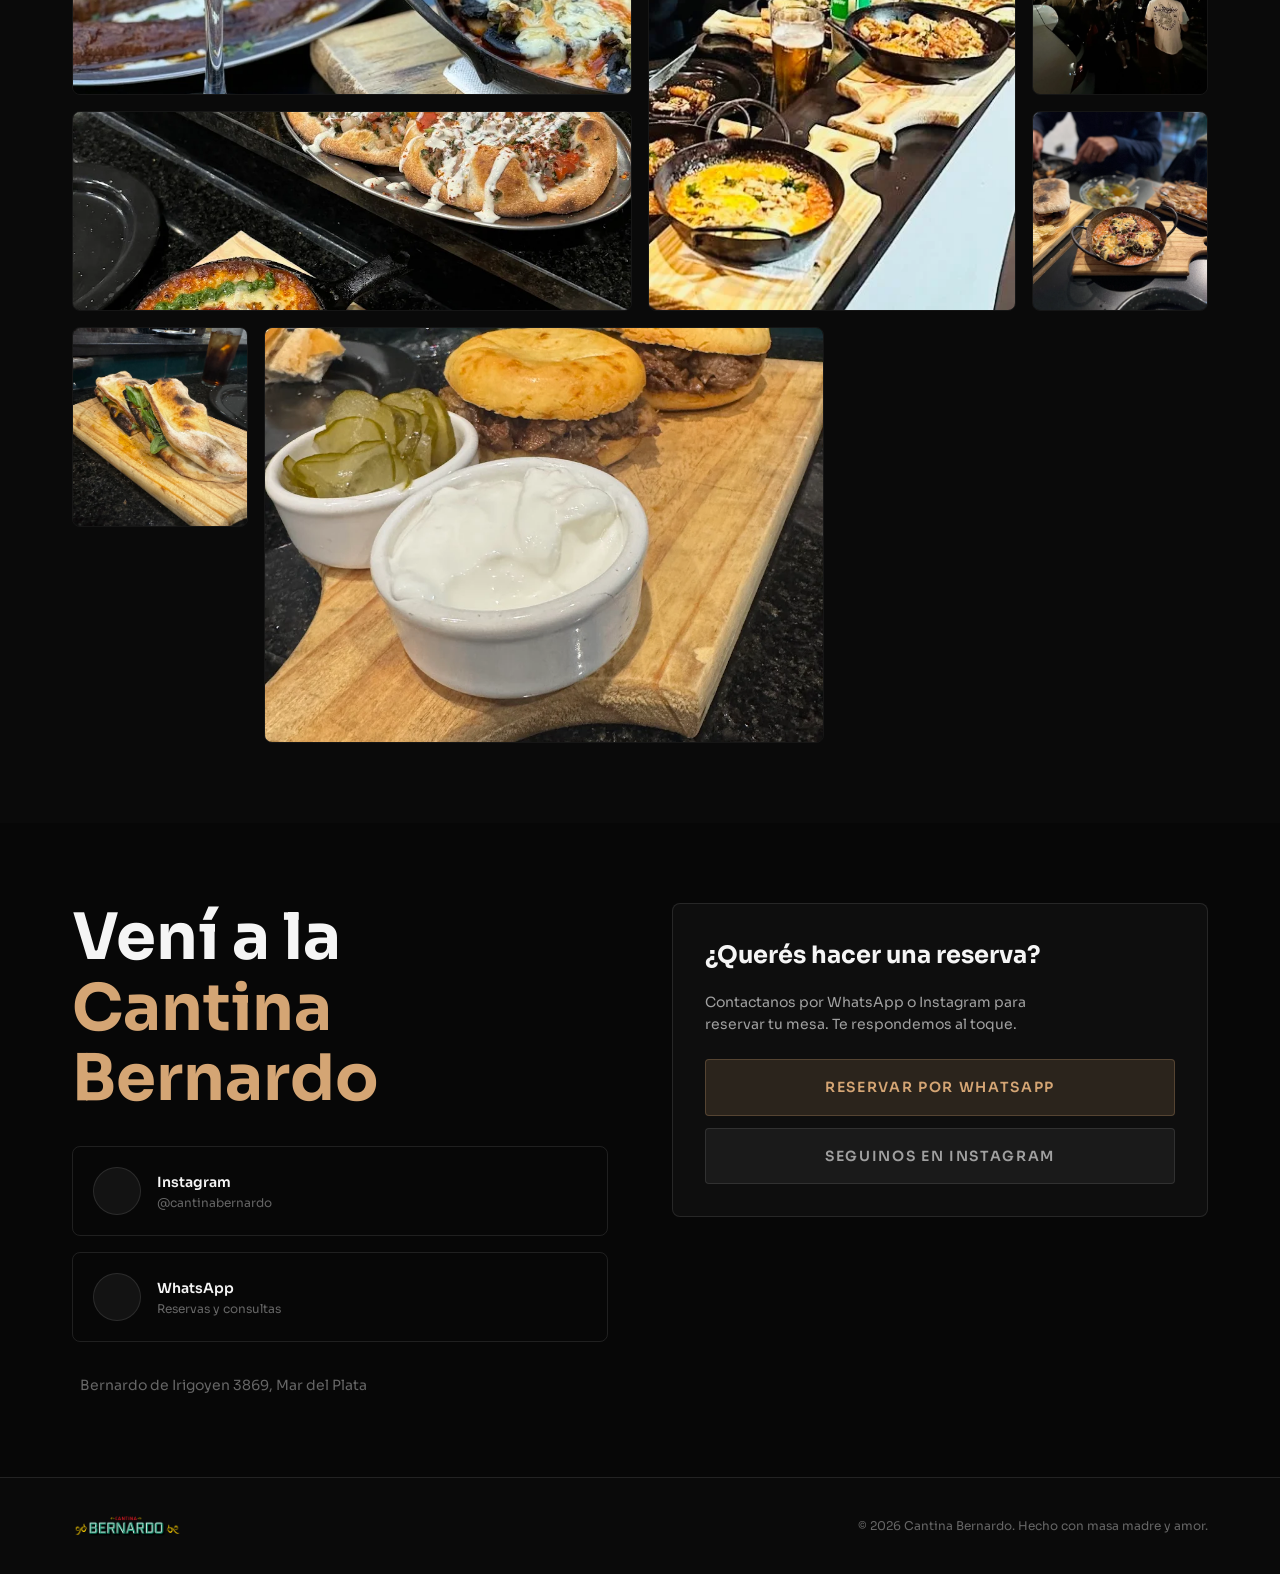
==== commit 4c63dcf1: "feat: Bento gallery with 9 photos + video optimizer batch script - Bento grid layout responsive para" ====
--- a/index.html
+++ b/index.html
@@ -405,19 +405,33 @@
             </div>
 
             <div class="gallery-section">
-                <h3 class="gallery-title">Nuestro lugar</h3>
                 <div class="gallery-grid">
+                    <div class="gallery-item gallery-item-large">
+                        <img src="assets/images/bernardo-bar(1).webp" alt="Cantina Bernardo" loading="lazy">
+                    </div>
                     <div class="gallery-item">
-                        <img src="assets/images/bernardo-bar(2).webp" alt="Ambiente de Cantina Bernardo" loading="lazy">
+                        <img src="assets/images/bernardo-bar(2).webp" alt="Ambiente" loading="lazy">
                     </div>
                     <div class="gallery-item">
-                        <img src="assets/images/bernardo-bar(3).webp" alt="Interior de Cantina Bernardo" loading="lazy">
+                        <img src="assets/images/bernardo-bar(3).webp" alt="Interior" loading="lazy">
+                    </div>
+                    <div class="gallery-item gallery-item-tall">
+                        <img src="assets/images/bernardo-bar(4).webp" alt="Barra" loading="lazy">
                     </div>
                     <div class="gallery-item">
-                        <img src="assets/images/bernardo-bar(4).webp" alt="Barra de Cantina Bernardo" loading="lazy">
+                        <img src="assets/images/bernardo-bar(5).webp" alt="Mesas" loading="lazy">
+                    </div>
+                    <div class="gallery-item gallery-item-wide">
+                        <img src="assets/images/bernardo-bar(6).webp" alt="Terraza" loading="lazy">
                     </div>
                     <div class="gallery-item">
-                        <img src="assets/images/bernardo-bar(5).webp" alt="Mesas de Cantina Bernardo" loading="lazy">
+                        <img src="assets/images/bernardo-bar(7).webp" alt="Detalle" loading="lazy">
+                    </div>
+                    <div class="gallery-item">
+                        <img src="assets/images/bernardo-bar(8).webp" alt="Ambiente nocturno" loading="lazy">
+                    </div>
+                    <div class="gallery-item gallery-item-large">
+                        <img src="assets/images/bernardo-bar(9).webp" alt="Vista general" loading="lazy">
                     </div>
                 </div>
             </div>
--- a/style.css
+++ b/style.css
@@ -905,70 +905,104 @@
     margin-bottom: 3rem;
 }
 
-/* Gallery */
+/* Gallery Bento Layout */
 .gallery-section {
     margin-top: 3rem;
 }
 
-.gallery-title {
-    font-family: var(--font-heading);
-    font-size: 1.5rem;
-    font-weight: 600;
-    text-align: center;
-    margin-bottom: 2rem;
-    color: var(--text-primary);
-}
-
 .gallery-grid {
     display: grid;
-    grid-template-columns: 1fr;
-    gap: 1rem;
+    gap: 0.5rem;
+    grid-template-columns: repeat(2, 1fr);
+    grid-auto-rows: 200px;
 }
 
 .gallery-item {
     position: relative;
     border-radius: 8px;
     overflow: hidden;
-    aspect-ratio: 4/3;
-    border: 1px solid var(--border-color);
-    transition: var(--transition);
+    border: 1px solid rgba(255, 255, 255, 0.05);
+    transition: all 0.3s ease;
+    grid-column: span 1;
+    grid-row: span 1;
 }
 
 .gallery-item:hover {
     border-color: rgba(212, 165, 116, 0.3);
     transform: translateY(-2px);
+    box-shadow: 0 8px 20px rgba(0, 0, 0, 0.3);
 }
 
 .gallery-item img {
     width: 100%;
     height: 100%;
     object-fit: cover;
-    transition: var(--transition);
+    transition: transform 0.3s ease;
 }
 
 .gallery-item:hover img {
     transform: scale(1.05);
 }
 
+/* Bento variations - Mobile */
+.gallery-item:nth-child(1) {
+    grid-column: span 2;
+    grid-row: span 1;
+}
+
+/* Tablet */
 @media (min-width: 640px) {
     .gallery-grid {
-        grid-template-columns: repeat(2, 1fr);
-        gap: 1.25rem;
-    }
-    
-    .gallery-title {
-        font-size: 1.75rem;
-    }
-}
-
+        gap: 0.75rem;
+        grid-template-columns: repeat(4, 1fr);
+        grid-auto-rows: 180px;
+    }
+    
+    .gallery-item:nth-child(1) {
+        grid-column: span 2;
+        grid-row: span 2;
+    }
+    
+    .gallery-item:nth-child(4) {
+        grid-row: span 2;
+    }
+    
+    .gallery-item:nth-child(6) {
+        grid-column: span 2;
+    }
+    
+    .gallery-item:nth-child(9) {
+        grid-column: span 2;
+        grid-row: span 1;
+    }
+}
+
+/* Desktop */
 @media (min-width: 1024px) {
     .gallery-grid {
-        grid-template-columns: repeat(4, 1fr);
-        gap: 1.5rem;
-    }
-    
-    .gallery-title {
-        font-size: 2rem;
+        gap: 1rem;
+        grid-template-columns: repeat(6, 1fr);
+        grid-auto-rows: 200px;
+    }
+    
+    .gallery-item:nth-child(1) {
+        grid-column: span 3;
+        grid-row: span 2;
+    }
+    
+    .gallery-item:nth-child(4) {
+        grid-column: span 2;
+        grid-row: span 2;
+    }
+    
+    .gallery-item:nth-child(6) {
+        grid-column: span 3;
+        grid-row: span 1;
+    }
+    
+    .gallery-item:nth-child(9) {
+        grid-column: span 3;
+        grid-row: span 2;
     }
 }
 
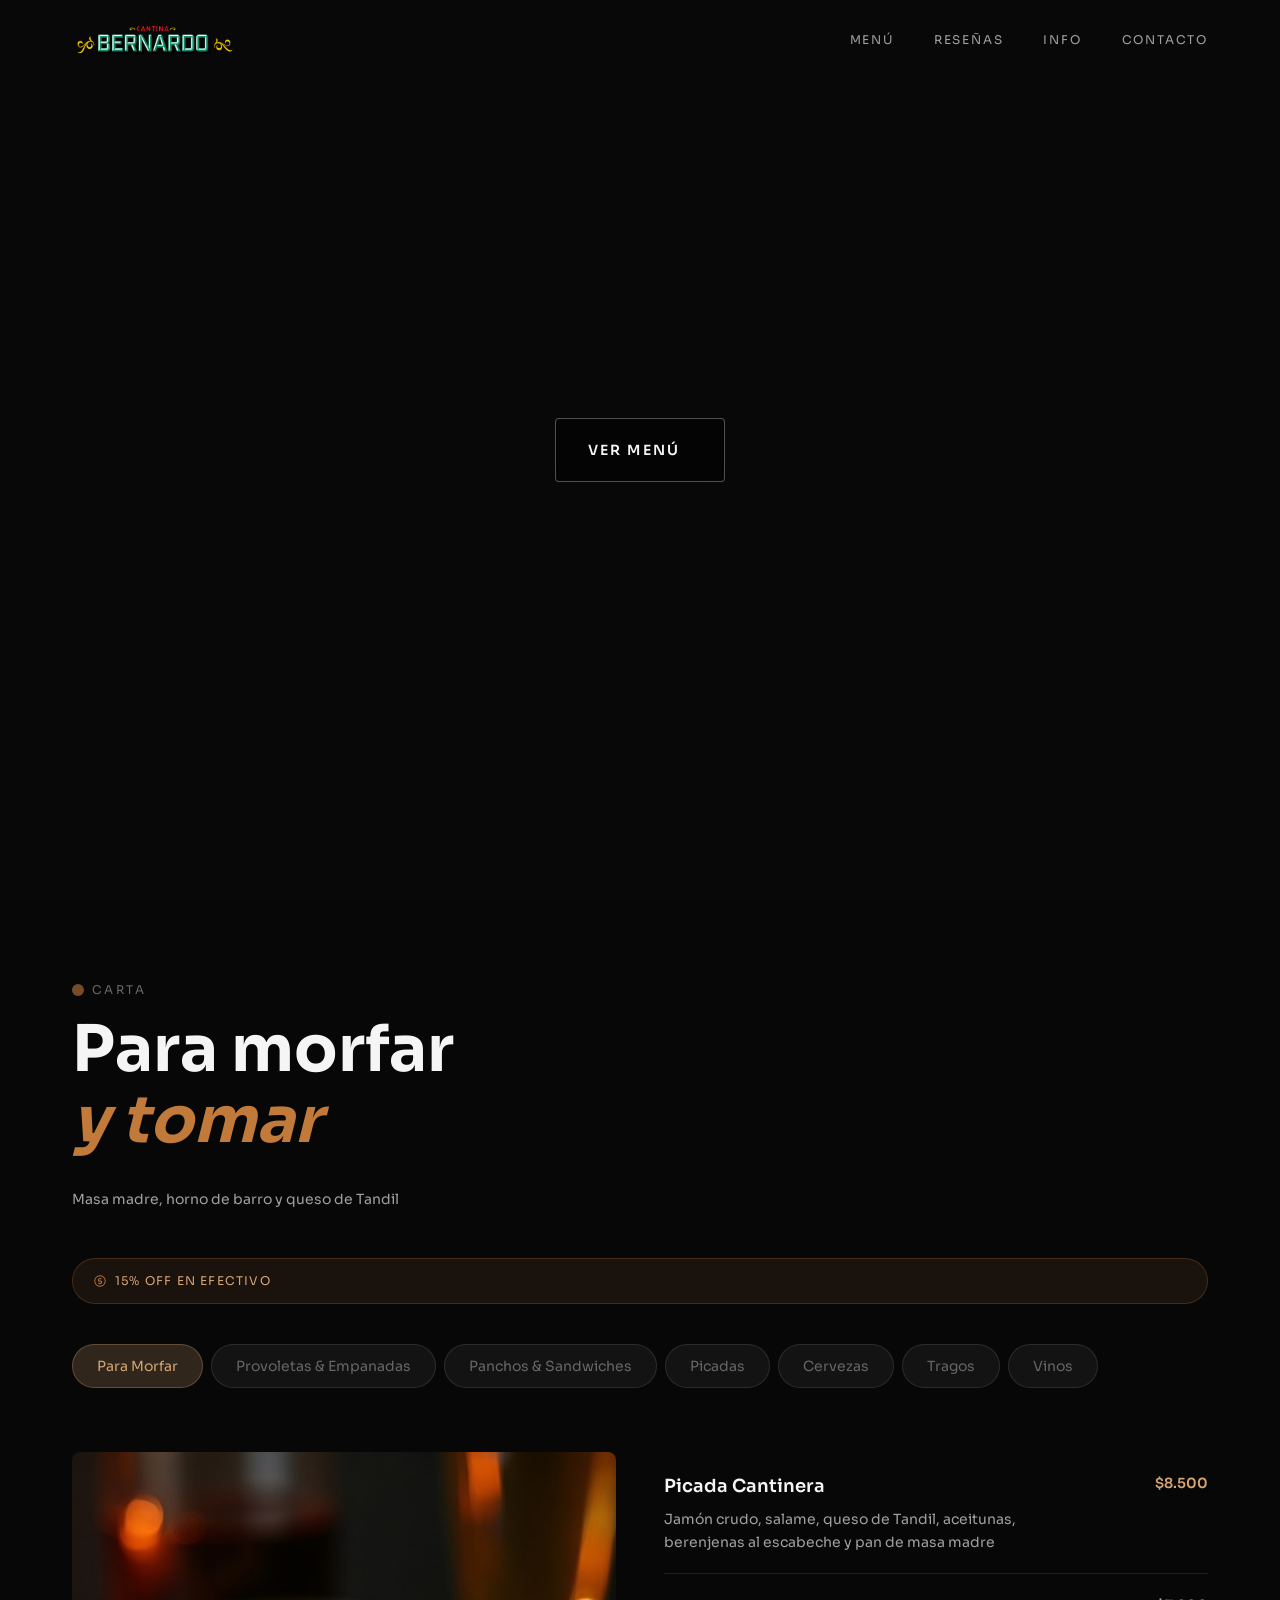
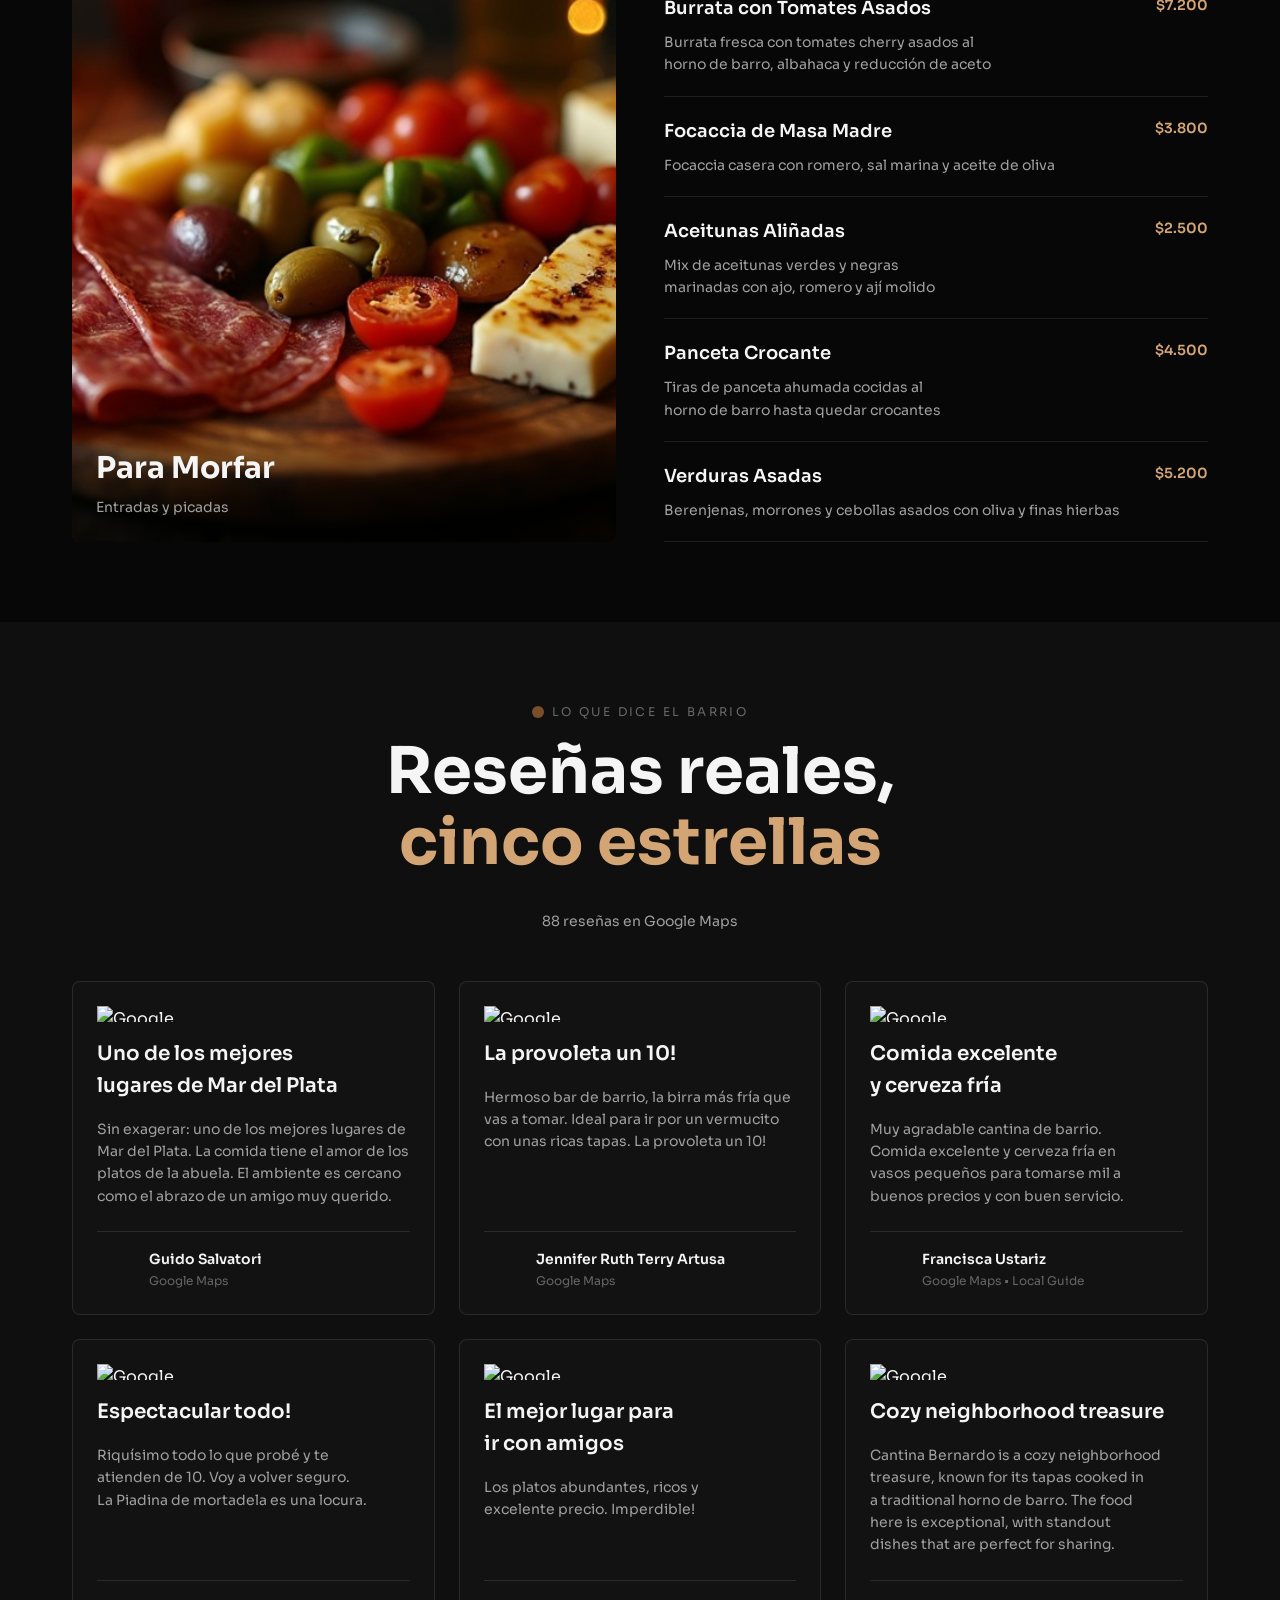
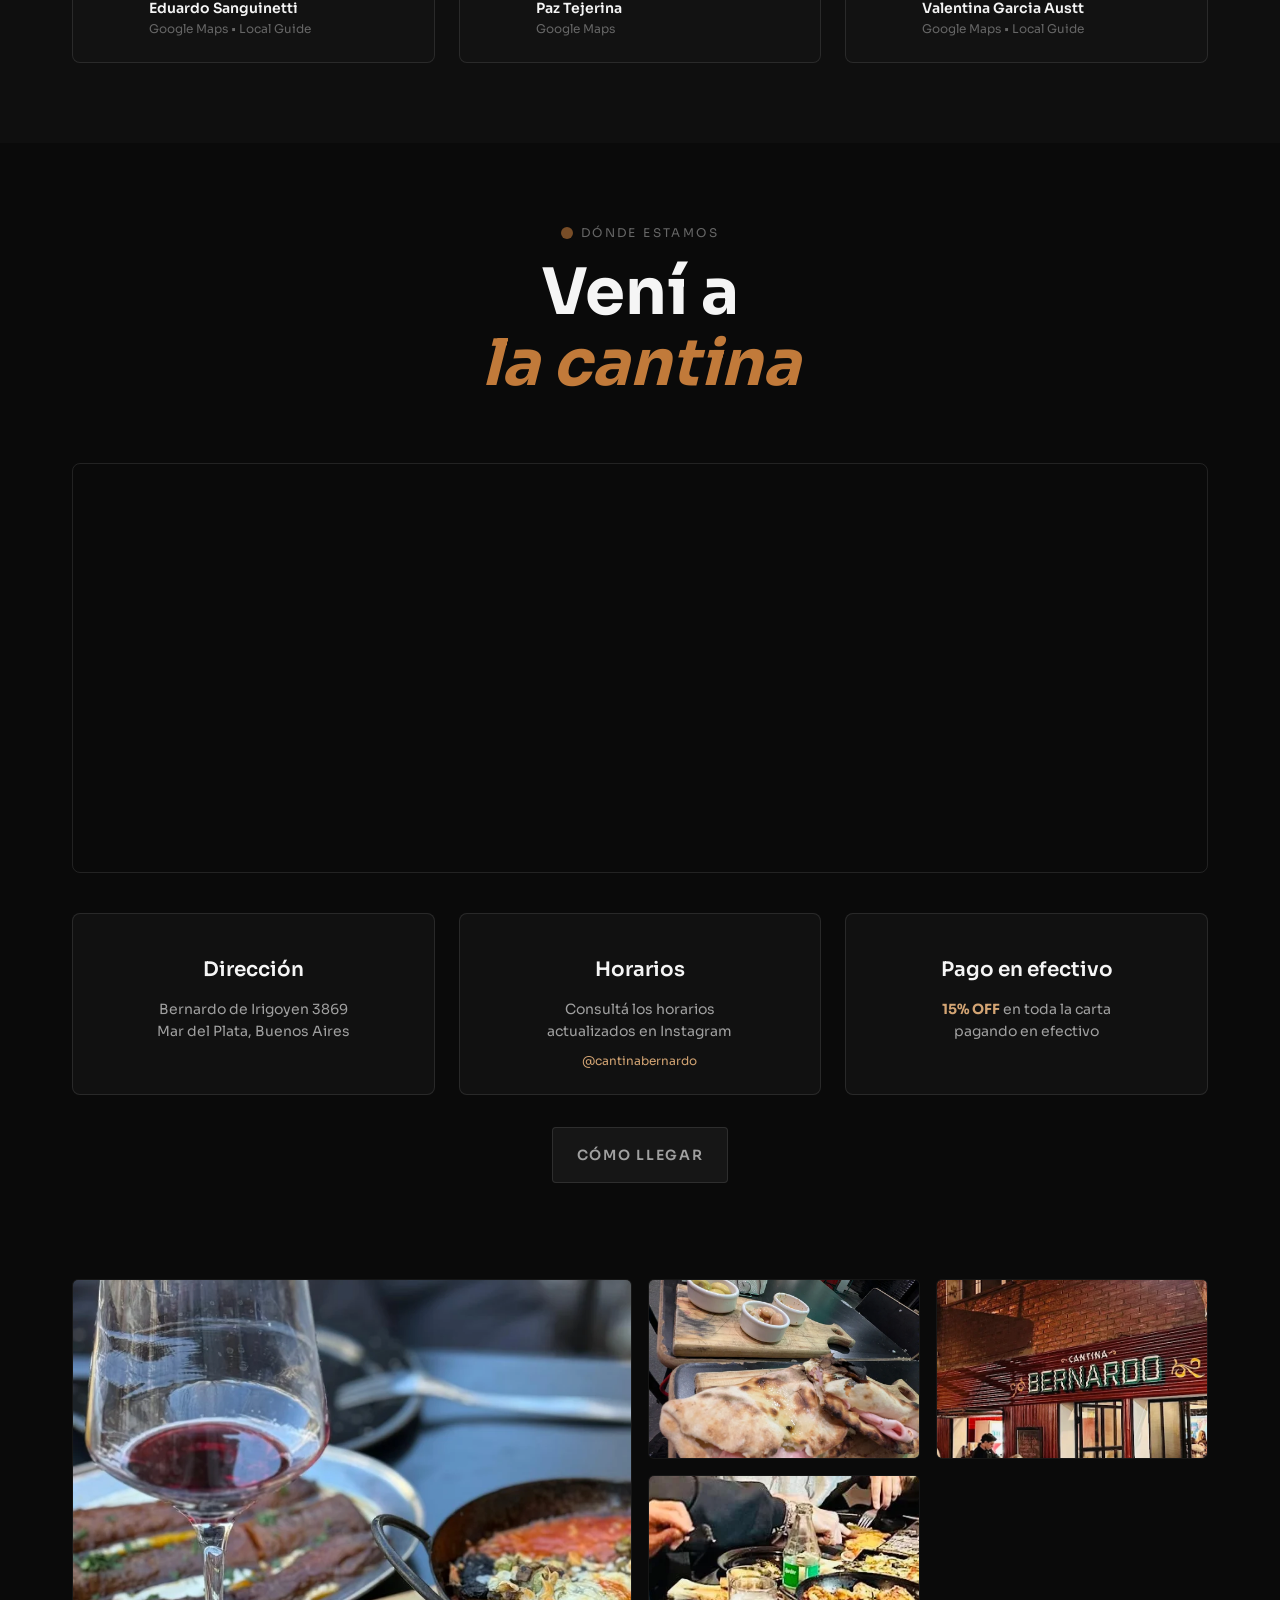
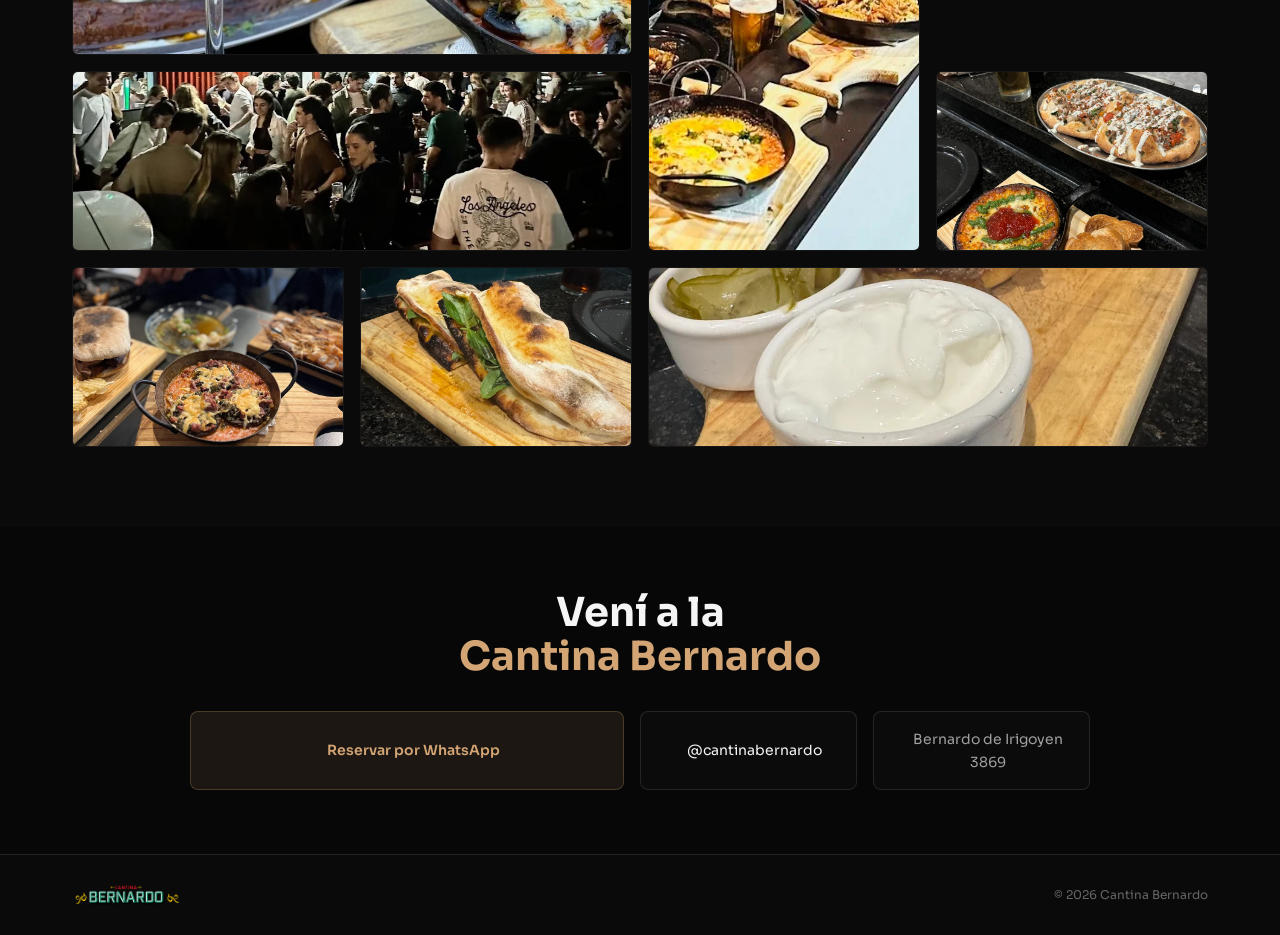
==== commit ae38ef09: "fix: compact contact section + footer, improved bento grid sizing - Contact section reduced to singl" ====
--- a/index.html
+++ b/index.html
@@ -441,48 +441,25 @@
     <!-- Contact Section -->
     <section id="contacto" class="contact-section">
         <div class="container">
-            <div class="contact-content">
-                <div class="contact-info">
+            <div class="contact-compact">
+                <div class="contact-header">
                     <h2>Vení a la<br><span class="accent">Cantina Bernardo</span></h2>
+                </div>
+                
+                <div class="contact-grid">
+                    <a href="https://wa.me/5492235551234?text=Hola!%20Quisiera%20hacer%20una%20reserva" target="_blank" rel="noopener" class="contact-card contact-card-primary">
+                        <i class="ph ph-whatsapp-logo"></i>
+                        <span>Reservar por WhatsApp</span>
+                    </a>
                     
-                    <div class="contact-links">
-                        <a href="https://www.instagram.com/cantinabernardo" target="_blank" rel="noopener" class="contact-link">
-                            <div class="contact-icon">
-                                <i class="ph ph-instagram-logo"></i>
-                            </div>
-                            <div>
-                                <p class="contact-title">Instagram</p>
-                                <p class="contact-subtitle">@cantinabernardo</p>
-                            </div>
-                        </a>
-
-                        <a href="https://wa.me/5492235551234" target="_blank" rel="noopener" class="contact-link">
-                            <div class="contact-icon">
-                                <i class="ph ph-whatsapp-logo"></i>
-                            </div>
-                            <div>
-                                <p class="contact-title">WhatsApp</p>
-                                <p class="contact-subtitle">Reservas y consultas</p>
-                            </div>
-                        </a>
-                    </div>
-
-                    <p class="contact-location">
+                    <a href="https://www.instagram.com/cantinabernardo" target="_blank" rel="noopener" class="contact-card">
+                        <i class="ph ph-instagram-logo"></i>
+                        <span>@cantinabernardo</span>
+                    </a>
+                    
+                    <div class="contact-card contact-card-info">
                         <i class="ph ph-map-pin"></i>
-                        Bernardo de Irigoyen 3869, Mar del Plata
-                    </p>
-                </div>
-
-                <div class="contact-cta">
-                    <h3>¿Querés hacer una reserva?</h3>
-                    <p>Contactanos por WhatsApp o Instagram para reservar tu mesa. Te respondemos al toque.</p>
-                    <div class="contact-buttons">
-                        <a href="https://wa.me/5492235551234?text=Hola!%20Quisiera%20hacer%20una%20reserva" target="_blank" rel="noopener" class="btn-primary">
-                            Reservar por WhatsApp
-                        </a>
-                        <a href="https://www.instagram.com/cantinabernardo" target="_blank" rel="noopener" class="btn-secondary">
-                            Seguinos en Instagram
-                        </a>
+                        <span>Bernardo de Irigoyen 3869</span>
                     </div>
                 </div>
             </div>
@@ -493,10 +470,8 @@
     <footer>
         <div class="container">
             <div class="footer-content">
-                <div class="footer-brand">
-                    <img src="assets/images/logo.png" alt="Cantina Bernardo">
-                </div>
-                <p class="footer-copy">© 2026 Cantina Bernardo. Hecho con masa madre y amor.</p>
+                <img src="assets/images/logo.png" alt="Cantina Bernardo" class="footer-logo">
+                <p class="footer-copy">© 2026 Cantina Bernardo</p>
             </div>
         </div>
     </footer>
--- a/style.css
+++ b/style.css
@@ -905,21 +905,21 @@
     margin-bottom: 3rem;
 }
 
-/* Gallery Bento Layout */
+/* Gallery Bento Layout - Fixed */
 .gallery-section {
-    margin-top: 3rem;
+    margin-top: 2rem;
 }
 
 .gallery-grid {
     display: grid;
     gap: 0.5rem;
     grid-template-columns: repeat(2, 1fr);
-    grid-auto-rows: 200px;
+    grid-auto-rows: 150px;
 }
 
 .gallery-item {
     position: relative;
-    border-radius: 8px;
+    border-radius: 6px;
     overflow: hidden;
     border: 1px solid rgba(255, 255, 255, 0.05);
     transition: all 0.3s ease;
@@ -930,7 +930,7 @@
 .gallery-item:hover {
     border-color: rgba(212, 165, 116, 0.3);
     transform: translateY(-2px);
-    box-shadow: 0 8px 20px rgba(0, 0, 0, 0.3);
+    box-shadow: 0 4px 12px rgba(0, 0, 0, 0.3);
 }
 
 .gallery-item img {
@@ -944,18 +944,25 @@
     transform: scale(1.05);
 }
 
-/* Bento variations - Mobile */
+/* Mobile pattern */
 .gallery-item:nth-child(1) {
     grid-column: span 2;
-    grid-row: span 1;
+}
+
+.gallery-item:nth-child(6) {
+    grid-column: span 2;
 }
 
 /* Tablet */
 @media (min-width: 640px) {
+    .gallery-section {
+        margin-top: 2.5rem;
+    }
+    
     .gallery-grid {
         gap: 0.75rem;
-        grid-template-columns: repeat(4, 1fr);
-        grid-auto-rows: 180px;
+        grid-template-columns: repeat(3, 1fr);
+        grid-auto-rows: 160px;
     }
     
     .gallery-item:nth-child(1) {
@@ -963,160 +970,153 @@
         grid-row: span 2;
     }
     
+    .gallery-item:nth-child(5) {
+        grid-column: span 2;
+    }
+    
+    .gallery-item:nth-child(6) {
+        grid-column: span 1;
+    }
+    
+    .gallery-item:nth-child(7) {
+        grid-row: span 2;
+    }
+}
+
+/* Desktop */
+@media (min-width: 1024px) {
+    .gallery-section {
+        margin-top: 3rem;
+    }
+    
+    .gallery-grid {
+        gap: 1rem;
+        grid-template-columns: repeat(4, 1fr);
+        grid-auto-rows: 180px;
+    }
+    
+    .gallery-item:nth-child(1) {
+        grid-column: span 2;
+        grid-row: span 2;
+    }
+    
     .gallery-item:nth-child(4) {
         grid-row: span 2;
     }
     
-    .gallery-item:nth-child(6) {
+    .gallery-item:nth-child(5) {
         grid-column: span 2;
+    }
+    
+    .gallery-item:nth-child(7) {
+        grid-row: span 1;
     }
     
     .gallery-item:nth-child(9) {
         grid-column: span 2;
-        grid-row: span 1;
-    }
-}
-
-/* Desktop */
-@media (min-width: 1024px) {
-    .gallery-grid {
-        gap: 1rem;
-        grid-template-columns: repeat(6, 1fr);
-        grid-auto-rows: 200px;
-    }
-    
-    .gallery-item:nth-child(1) {
-        grid-column: span 3;
-        grid-row: span 2;
-    }
-    
-    .gallery-item:nth-child(4) {
-        grid-column: span 2;
-        grid-row: span 2;
-    }
-    
-    .gallery-item:nth-child(6) {
-        grid-column: span 3;
-        grid-row: span 1;
-    }
-    
-    .gallery-item:nth-child(9) {
-        grid-column: span 3;
-        grid-row: span 2;
-    }
-}
-
-/* Contact Section - Mobile First */
+    }
+}
+
+/* Contact Section - Compact */
 .contact-section {
     background: var(--bg-darker);
-}
-
-.contact-content {
-    display: flex;
-    flex-direction: column;
-    gap: 2.5rem;
-}
-
-/* Desktop */
-@media (min-width: 1024px) {
-    .contact-content {
-        display: grid;
-        grid-template-columns: 1fr 1fr;
-        gap: 4rem;
-        align-items: start;
-    }
-}
-
-.contact-info h2 {
+    padding: 3rem 0;
+}
+
+.contact-compact {
+    max-width: 900px;
+    margin: 0 auto;
+}
+
+.contact-header {
+    text-align: center;
     margin-bottom: 2rem;
 }
 
-.contact-links {
-    display: flex;
-    flex-direction: column;
-    gap: 1rem;
-    margin-bottom: 2rem;
-}
-
-.contact-link {
+.contact-header h2 {
+    font-size: 2rem;
+    margin-bottom: 0;
+}
+
+.contact-grid {
+    display: grid;
+    grid-template-columns: 1fr;
+    gap: 0.75rem;
+}
+
+.contact-card {
     display: flex;
     align-items: center;
-    gap: 1rem;
-    padding: 1.25rem;
+    justify-content: center;
+    gap: 0.75rem;
+    padding: 1rem 1.5rem;
     border: 1px solid var(--border-color);
     border-radius: 8px;
+    background: rgba(255, 255, 255, 0.02);
     transition: var(--transition);
-}
-
-.contact-link:hover {
+    font-size: 0.875rem;
+    text-align: center;
+}
+
+.contact-card i {
+    font-size: 1.25rem;
+    flex-shrink: 0;
+}
+
+.contact-card:hover {
     border-color: rgba(212, 165, 116, 0.3);
-}
-
-.contact-icon {
-    width: 48px;
-    height: 48px;
-    display: flex;
-    align-items: center;
-    justify-content: center;
-    font-size: 1.5rem;
-    background: rgba(255, 255, 255, 0.05);
-    border: 1px solid var(--border-color);
-    border-radius: 50%;
-    flex-shrink: 0;
-}
-
-.contact-title {
-    font-size: 0.875rem;
+    background: rgba(255, 255, 255, 0.04);
+    transform: translateY(-2px);
+}
+
+.contact-card-primary {
+    background: rgba(212, 165, 116, 0.1);
+    border-color: rgba(212, 165, 116, 0.25);
+    color: var(--accent-primary);
     font-weight: 600;
-    color: var(--text-primary);
-}
-
-.contact-subtitle {
-    font-size: 0.75rem;
-    color: var(--text-muted);
-}
-
-.contact-location {
-    font-size: 0.875rem;
-    color: var(--text-muted);
-    display: flex;
-    align-items: center;
-    gap: 0.5rem;
-}
-
-.contact-location i {
-    font-size: 1rem;
-    color: var(--accent-primary);
-}
-
-.contact-cta {
-    background: rgba(255, 255, 255, 0.03);
-    border: 1px solid var(--border-color);
-    border-radius: 8px;
-    padding: 2rem;
-    display: flex;
-    flex-direction: column;
-}
-
-.contact-cta h3 {
-    font-family: var(--font-heading);
-    font-size: 1.5rem;
-    margin-bottom: 1rem;
-    text-wrap: balance;
-}
-
-.contact-cta p {
-    font-size: 0.875rem;
+}
+
+.contact-card-primary:hover {
+    background: rgba(212, 165, 116, 0.15);
+    border-color: rgba(212, 165, 116, 0.4);
+}
+
+.contact-card-info {
+    cursor: default;
     color: var(--text-secondary);
-    line-height: 1.6;
-    margin-bottom: 1.5rem;
-    text-wrap: balance;
-}
-
-.contact-buttons {
-    display: flex;
-    flex-direction: column;
-    gap: 0.75rem;
+}
+
+.contact-card-info:hover {
+    transform: none;
+}
+
+@media (min-width: 640px) {
+    .contact-section {
+        padding: 4rem 0;
+    }
+    
+    .contact-header h2 {
+        font-size: 2.5rem;
+    }
+    
+    .contact-grid {
+        grid-template-columns: repeat(2, 1fr);
+        gap: 1rem;
+    }
+    
+    .contact-card-primary {
+        grid-column: span 2;
+    }
+}
+
+@media (min-width: 1024px) {
+    .contact-grid {
+        grid-template-columns: 2fr 1fr 1fr;
+    }
+    
+    .contact-card-primary {
+        grid-column: span 1;
+    }
 }
 
 /* Buttons */
@@ -1155,38 +1155,36 @@
     color: var(--text-primary);
 }
 
-/* Footer */
+/* Footer - Compact */
 footer {
     border-top: 1px solid var(--border-color);
-    padding: 2rem 0;
+    padding: 1.5rem 0;
+    background: var(--bg-dark);
 }
 
 .footer-content {
     display: flex;
     align-items: center;
     justify-content: space-between;
+    gap: 1rem;
     flex-wrap: wrap;
-    gap: 1rem;
-}
-
-.footer-brand {
-    display: flex;
-    align-items: center;
-    gap: 1rem;
-}
-
-.footer-brand img {
-    height: 32px;
-}
-
-.footer-brand span {
-    font-size: 0.75rem;
-    color: var(--text-muted);
+}
+
+.footer-logo {
+    height: 28px;
+    width: auto;
 }
 
 .footer-copy {
     font-size: 0.75rem;
     color: var(--text-muted);
+    margin: 0;
+}
+
+@media (min-width: 640px) {
+    .footer-logo {
+        height: 32px;
+    }
 }
 
 /* Animations */
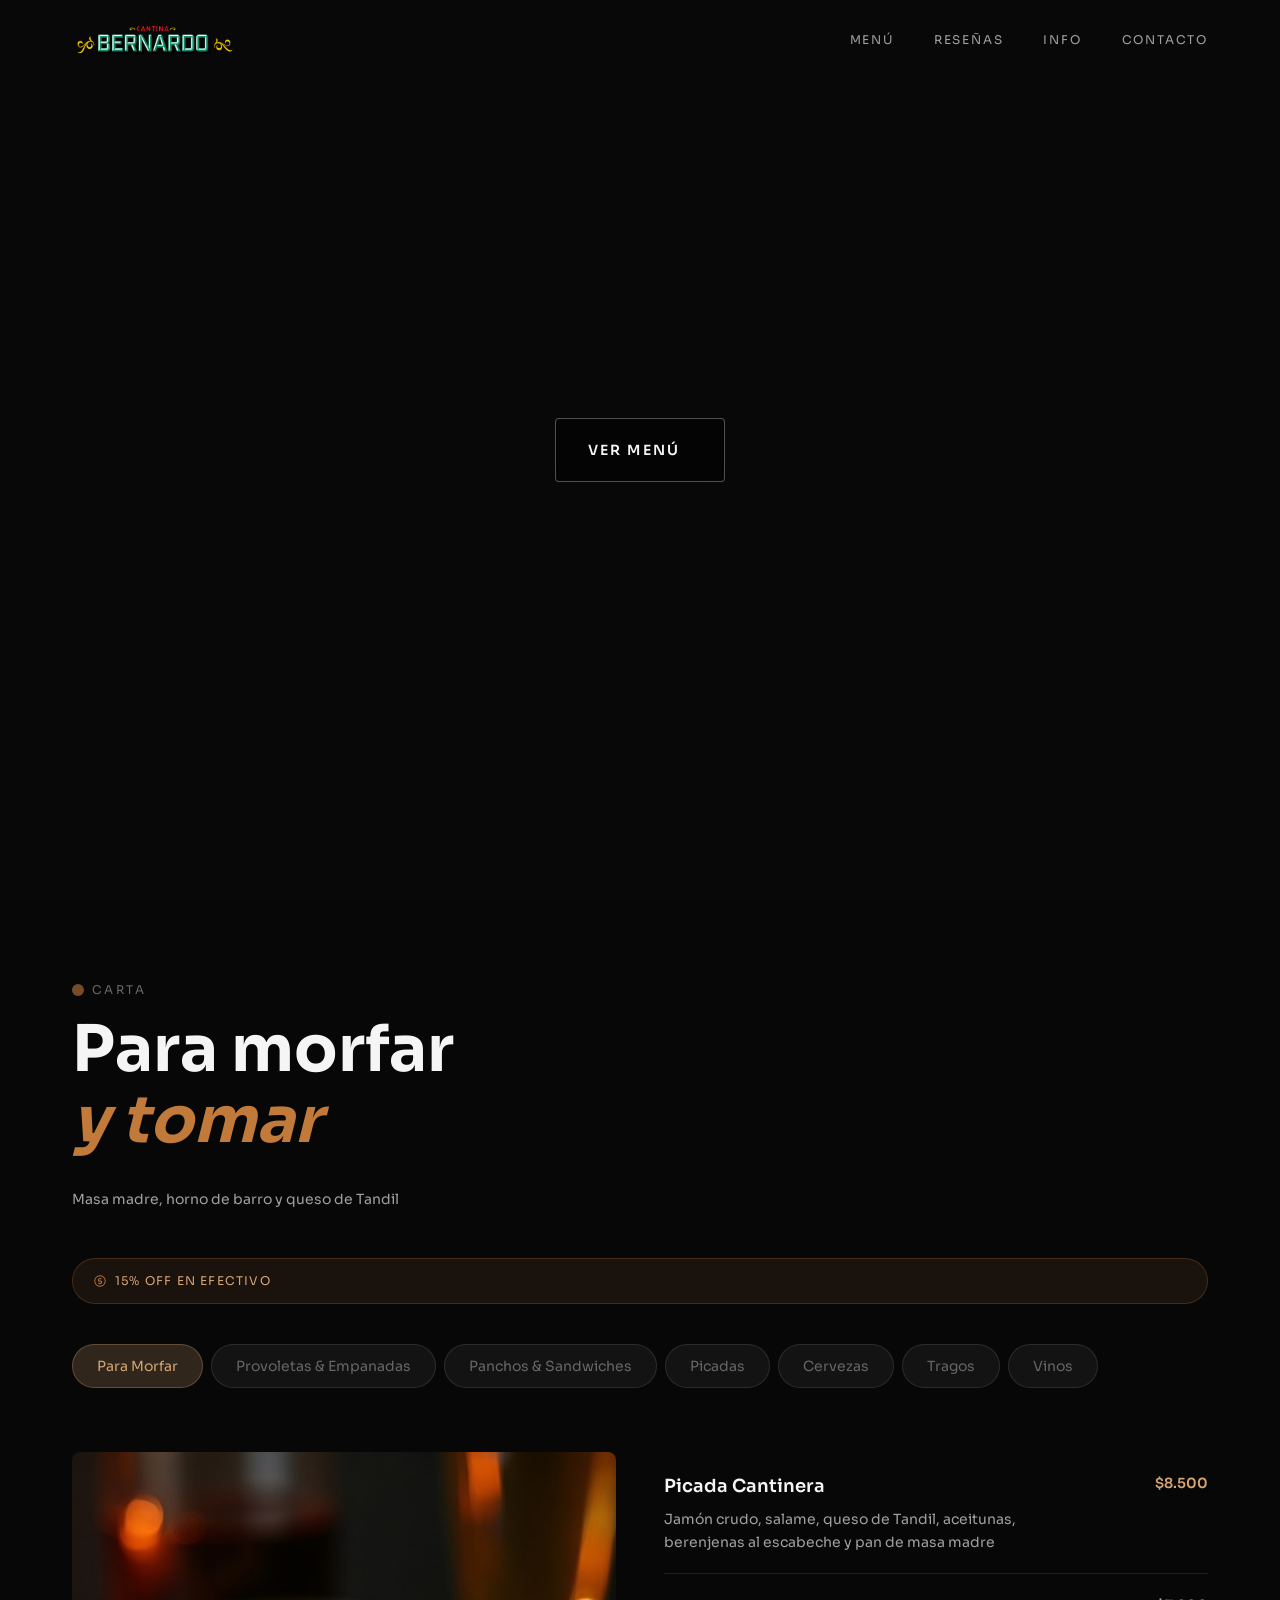
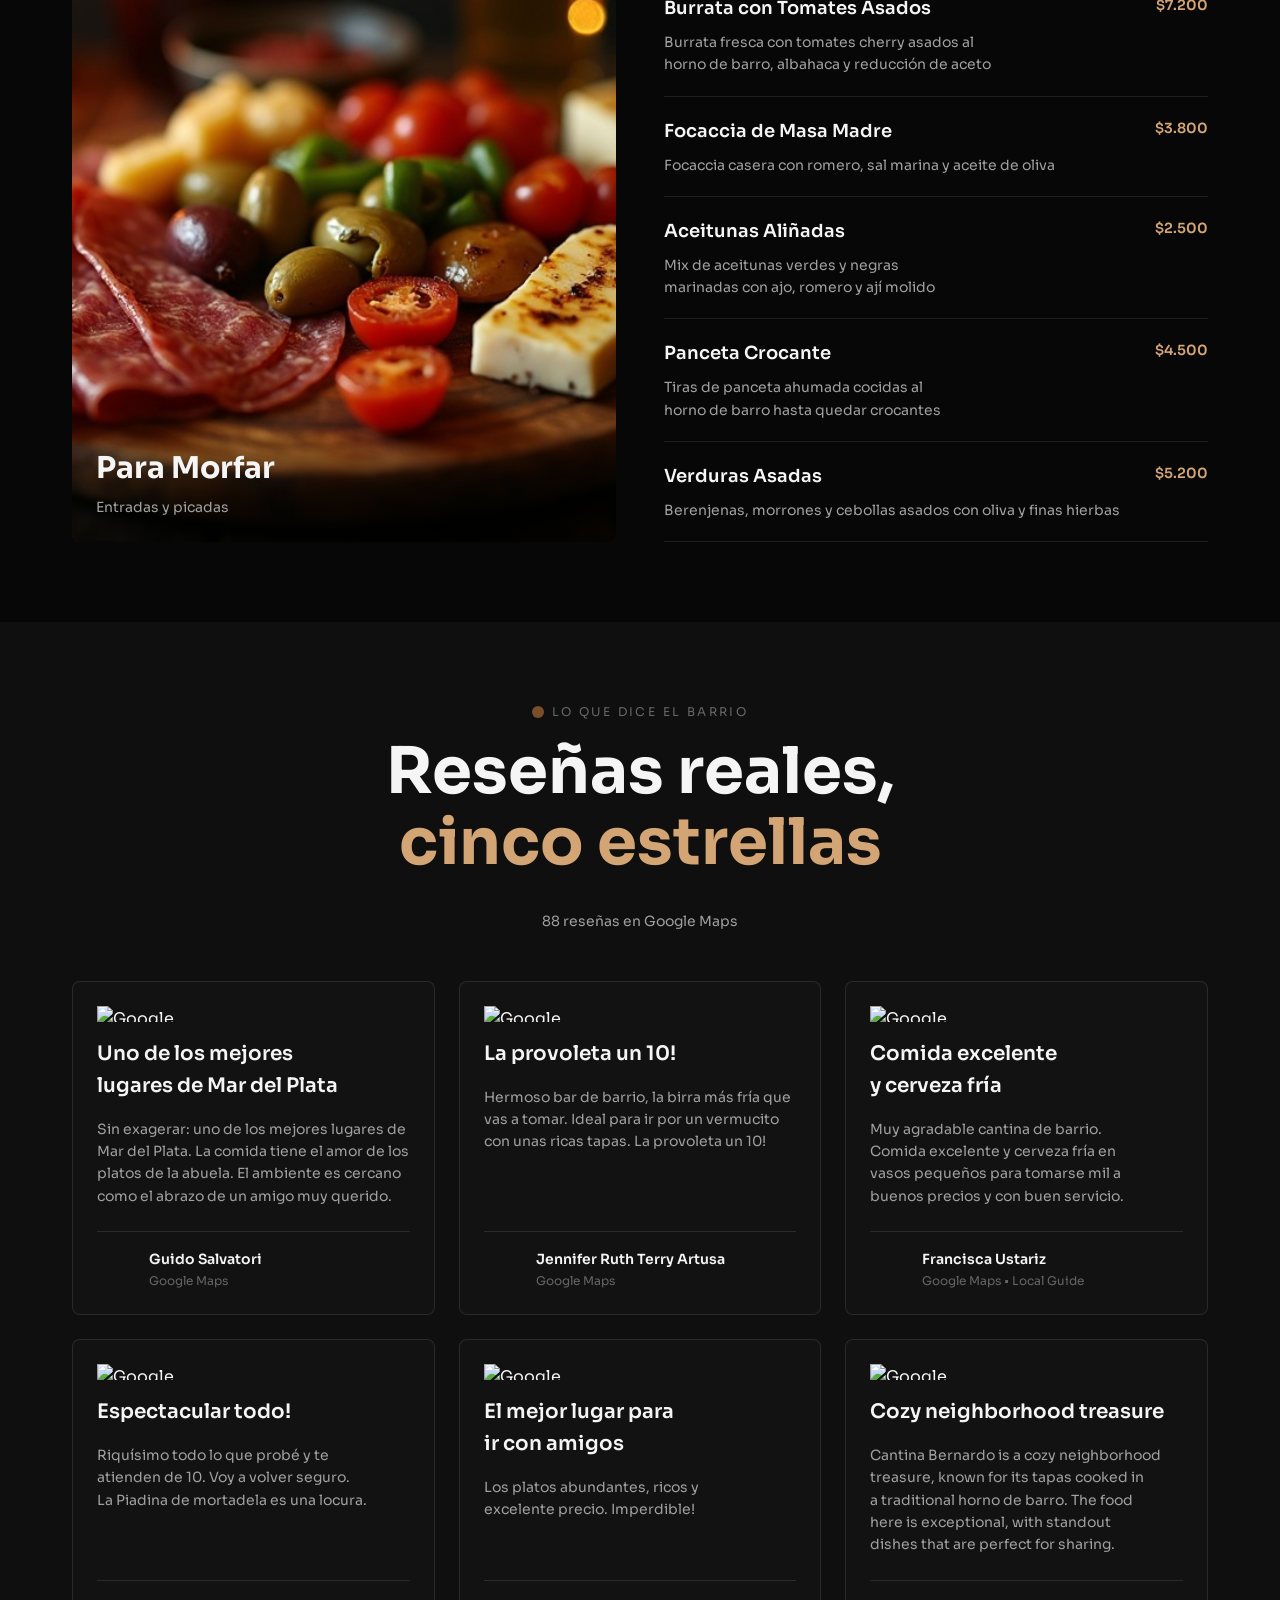
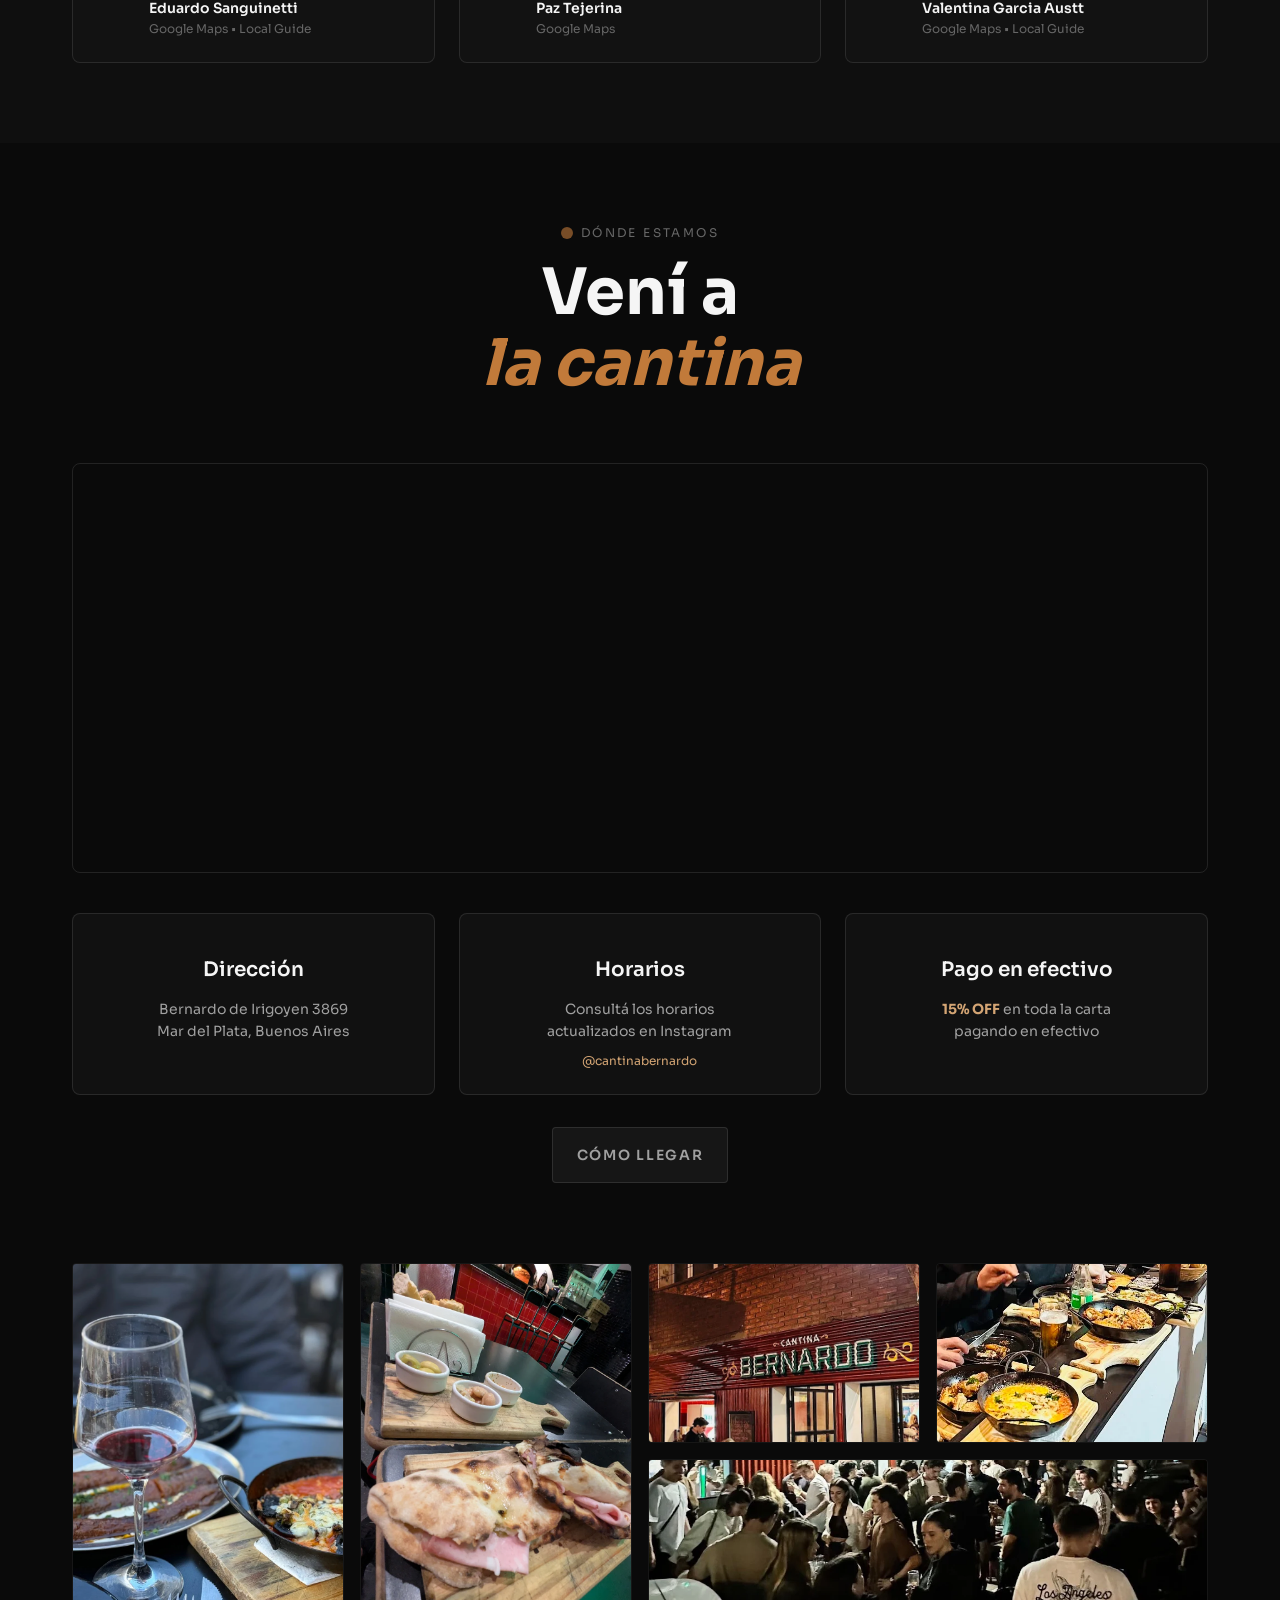
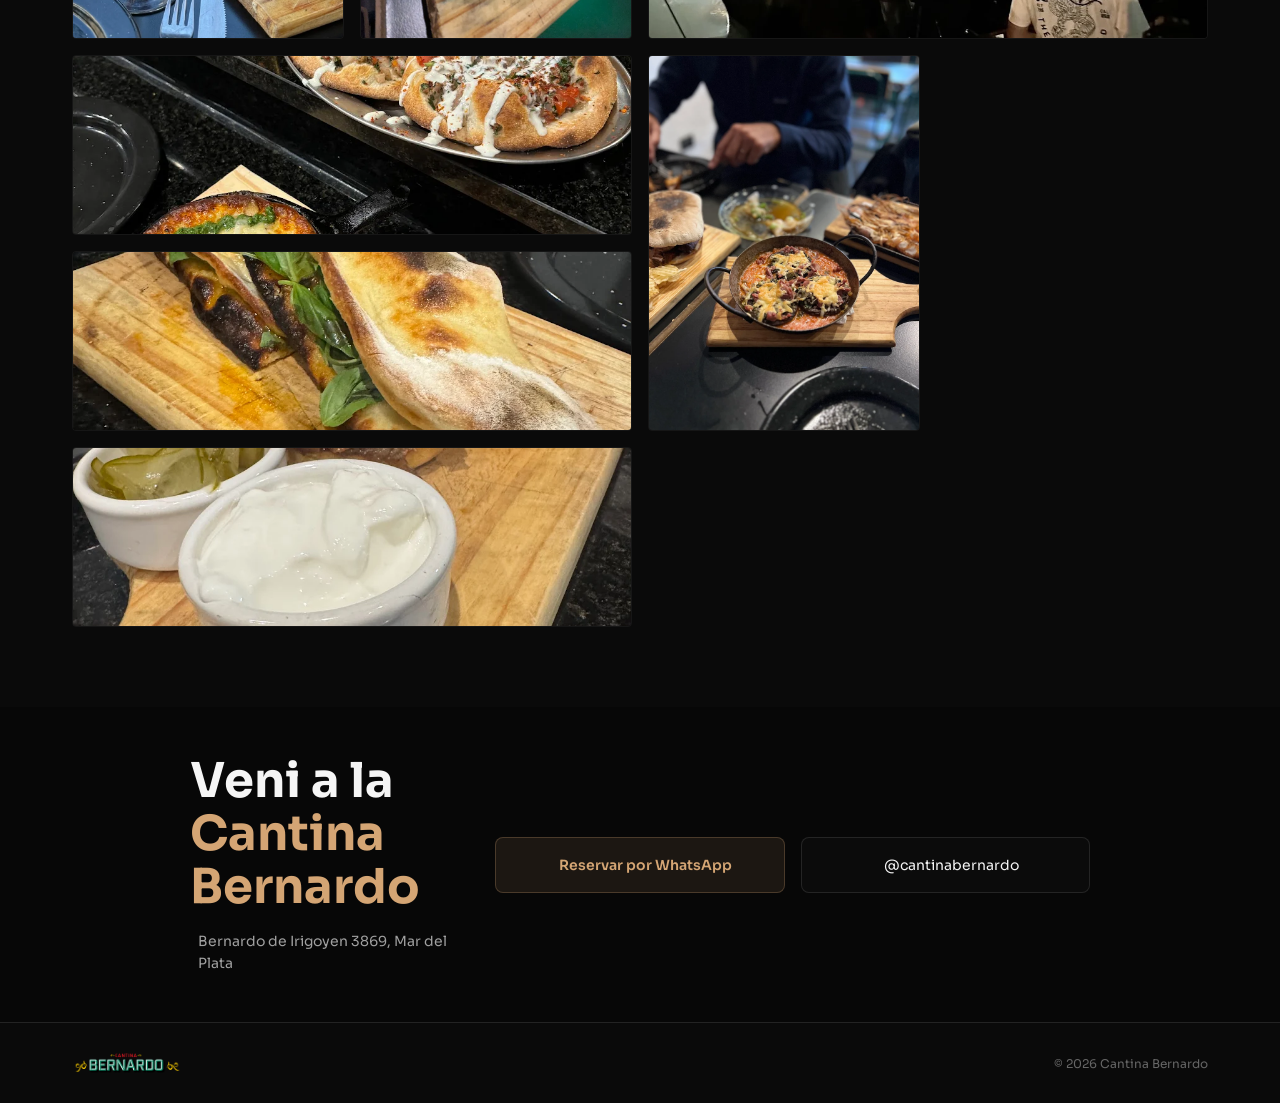
==== commit 8cf059e7: "feat: Final MVP - Bento grid complete + back-to-top + contact right - Bento grid fills all space wit" ====
--- a/index.html
+++ b/index.html
@@ -442,11 +442,15 @@
     <section id="contacto" class="contact-section">
         <div class="container">
             <div class="contact-compact">
-                <div class="contact-header">
-                    <h2>Vení a la<br><span class="accent">Cantina Bernardo</span></h2>
-                </div>
-                
                 <div class="contact-grid">
+                    <div class="contact-info">
+                        <h2>Veni a la<br><span class="accent">Cantina Bernardo</span></h2>
+                        <p class="contact-location">
+                            <i class="ph ph-map-pin"></i>
+                            Bernardo de Irigoyen 3869, Mar del Plata
+                        </p>
+                    </div>
+                    
                     <a href="https://wa.me/5492235551234?text=Hola!%20Quisiera%20hacer%20una%20reserva" target="_blank" rel="noopener" class="contact-card contact-card-primary">
                         <i class="ph ph-whatsapp-logo"></i>
                         <span>Reservar por WhatsApp</span>
@@ -456,11 +460,6 @@
                         <i class="ph ph-instagram-logo"></i>
                         <span>@cantinabernardo</span>
                     </a>
-                    
-                    <div class="contact-card contact-card-info">
-                        <i class="ph ph-map-pin"></i>
-                        <span>Bernardo de Irigoyen 3869</span>
-                    </div>
                 </div>
             </div>
         </div>
@@ -474,6 +473,9 @@
                 <p class="footer-copy">© 2026 Cantina Bernardo</p>
             </div>
         </div>
+        <button class="back-to-top" aria-label="Volver al inicio">
+            <i class="ph ph-arrow-up"></i>
+        </button>
     </footer>
 
     <script src="script.js"></script>
--- a/style.css
+++ b/style.css
@@ -22,6 +22,13 @@
     box-sizing: border-box;
 }
 
+*,
+*:focus,
+*:active {
+    outline: none;
+    box-shadow: none;
+}
+
 html {
     scroll-behavior: smooth;
     overflow-x: hidden;
@@ -122,24 +129,44 @@
 .menu-toggle {
     display: flex;
     flex-direction: column;
-    gap: 4px;
-    width: 24px;
-    height: 24px;
+    gap: 5px;
+    width: 28px;
+    height: 28px;
     z-index: 1001;
     position: relative;
+    cursor: pointer;
+    background: none;
+    border: none;
+    padding: 0;
+    outline: none;
+    box-shadow: none;
 }
 
 .menu-toggle span {
     display: block;
     width: 100%;
-    height: 2px;
+    height: 3px;
     background: var(--text-primary);
-    transition: all 0.3s ease;
+    transition: all 0.3s cubic-bezier(0.68, -0.55, 0.27, 1.55);
     transform-origin: center;
 }
 
+/* Hamburger animation */
+.menu-toggle span:nth-child(1) {
+    transform: translateY(0) rotate(0deg);
+}
+
+.menu-toggle span:nth-child(2) {
+    opacity: 1;
+}
+
+.menu-toggle span:nth-child(3) {
+    transform: translateY(0) rotate(0deg);
+}
+
+/* Active state - X shape */
 .menu-toggle.active span:nth-child(1) {
-    transform: translateY(6px) rotate(45deg);
+    transform: translateY(8px) rotate(45deg);
 }
 
 .menu-toggle.active span:nth-child(2) {
@@ -148,7 +175,7 @@
 }
 
 .menu-toggle.active span:nth-child(3) {
-    transform: translateY(-6px) rotate(-45deg);
+    transform: translateY(-8px) rotate(-45deg);
 }
 
 /* Mobile: Hide desktop nav */
@@ -905,7 +932,7 @@
     margin-bottom: 3rem;
 }
 
-/* Gallery Bento Layout - Fixed */
+/* Gallery Bento Layout - Complete Grid */
 .gallery-section {
     margin-top: 2rem;
 }
@@ -913,107 +940,76 @@
 .gallery-grid {
     display: grid;
     gap: 0.5rem;
-    grid-template-columns: repeat(2, 1fr);
-    grid-auto-rows: 150px;
+    grid-template-columns: repeat(4, 1fr);
+    grid-auto-rows: 140px;
 }
 
 .gallery-item {
     position: relative;
-    border-radius: 6px;
+    border-radius: 4px;
     overflow: hidden;
     border: 1px solid rgba(255, 255, 255, 0.05);
-    transition: all 0.3s ease;
-    grid-column: span 1;
-    grid-row: span 1;
+    transition: all 0.2s ease;
 }
 
 .gallery-item:hover {
     border-color: rgba(212, 165, 116, 0.3);
-    transform: translateY(-2px);
-    box-shadow: 0 4px 12px rgba(0, 0, 0, 0.3);
 }
 
 .gallery-item img {
     width: 100%;
     height: 100%;
     object-fit: cover;
-    transition: transform 0.3s ease;
+    transition: transform 0.2s ease;
 }
 
 .gallery-item:hover img {
     transform: scale(1.05);
 }
 
-/* Mobile pattern */
-.gallery-item:nth-child(1) {
-    grid-column: span 2;
-}
-
+/* Bento grid - fill all space */
+.gallery-item:nth-child(1),
+.gallery-item:nth-child(2) {
+    grid-row: span 2;
+}
+
+.gallery-item:nth-child(5),
 .gallery-item:nth-child(6) {
     grid-column: span 2;
 }
 
+.gallery-item:nth-child(7) {
+    grid-row: span 2;
+}
+
+.gallery-item:nth-child(8) {
+    grid-column: span 2;
+}
+
+.gallery-item:nth-child(9),
+.gallery-item:nth-child(10) {
+    grid-column: span 2;
+    grid-row: span 2;
+}
+
 /* Tablet */
 @media (min-width: 640px) {
-    .gallery-section {
-        margin-top: 2.5rem;
-    }
-    
     .gallery-grid {
+        grid-auto-rows: 160px;
         gap: 0.75rem;
-        grid-template-columns: repeat(3, 1fr);
-        grid-auto-rows: 160px;
-    }
-    
-    .gallery-item:nth-child(1) {
-        grid-column: span 2;
-        grid-row: span 2;
-    }
-    
-    .gallery-item:nth-child(5) {
-        grid-column: span 2;
-    }
-    
-    .gallery-item:nth-child(6) {
-        grid-column: span 1;
-    }
-    
-    .gallery-item:nth-child(7) {
-        grid-row: span 2;
+    }
+    
+    .gallery-item:nth-child(9),
+    .gallery-item:nth-child(10) {
+        grid-row: span 1;
     }
 }
 
 /* Desktop */
 @media (min-width: 1024px) {
-    .gallery-section {
-        margin-top: 3rem;
-    }
-    
     .gallery-grid {
+        grid-auto-rows: 180px;
         gap: 1rem;
-        grid-template-columns: repeat(4, 1fr);
-        grid-auto-rows: 180px;
-    }
-    
-    .gallery-item:nth-child(1) {
-        grid-column: span 2;
-        grid-row: span 2;
-    }
-    
-    .gallery-item:nth-child(4) {
-        grid-row: span 2;
-    }
-    
-    .gallery-item:nth-child(5) {
-        grid-column: span 2;
-    }
-    
-    .gallery-item:nth-child(7) {
-        grid-row: span 1;
-    }
-    
-    .gallery-item:nth-child(9) {
-        grid-column: span 2;
     }
 }
 
@@ -1028,20 +1024,41 @@
     margin: 0 auto;
 }
 
-.contact-header {
-    text-align: center;
-    margin-bottom: 2rem;
-}
-
-.contact-header h2 {
-    font-size: 2rem;
-    margin-bottom: 0;
-}
-
 .contact-grid {
     display: grid;
-    grid-template-columns: 1fr;
-    gap: 0.75rem;
+    grid-template-columns: 1fr 1fr 1fr;
+    gap: 1rem;
+    align-items: center;
+}
+
+.contact-info {
+    text-align: center;
+    padding: 0 2rem;
+}
+
+.contact-info h2 {
+    font-size: 2.5rem;
+    margin-bottom: 1rem;
+    font-weight: 700;
+    text-wrap: balance;
+}
+
+.contact-info .accent {
+    color: var(--accent-primary);
+}
+
+.contact-location {
+    font-size: 0.875rem;
+    color: var(--text-secondary);
+    display: flex;
+    align-items: center;
+    justify-content: center;
+    gap: 0.5rem;
+}
+
+.contact-location i {
+    font-size: 1rem;
+    color: var(--accent-primary);
 }
 
 .contact-card {
@@ -1053,7 +1070,7 @@
     border: 1px solid var(--border-color);
     border-radius: 8px;
     background: rgba(255, 255, 255, 0.02);
-    transition: var(--transition);
+    transition: all 0.2s ease;
     font-size: 0.875rem;
     text-align: center;
 }
@@ -1074,6 +1091,7 @@
     border-color: rgba(212, 165, 116, 0.25);
     color: var(--accent-primary);
     font-weight: 600;
+    grid-column: span 2;
 }
 
 .contact-card-primary:hover {
@@ -1086,32 +1104,20 @@
     color: var(--text-secondary);
 }
 
-.contact-card-info:hover {
-    transform: none;
-}
-
-@media (min-width: 640px) {
-    .contact-section {
-        padding: 4rem 0;
-    }
-    
-    .contact-header h2 {
-        font-size: 2.5rem;
-    }
-    
-    .contact-grid {
-        grid-template-columns: repeat(2, 1fr);
-        gap: 1rem;
-    }
-    
-    .contact-card-primary {
-        grid-column: span 2;
+@media (min-width: 768px) {
+    .contact-info h2 {
+        font-size: 3rem;
     }
 }
 
 @media (min-width: 1024px) {
     .contact-grid {
-        grid-template-columns: 2fr 1fr 1fr;
+        grid-template-columns: 1fr 1fr 1fr;
+    }
+    
+    .contact-info {
+        text-align: left;
+        padding: 0;
     }
     
     .contact-card-primary {
@@ -1160,6 +1166,7 @@
     border-top: 1px solid var(--border-color);
     padding: 1.5rem 0;
     background: var(--bg-dark);
+    position: relative;
 }
 
 .footer-content {
@@ -1184,6 +1191,59 @@
 @media (min-width: 640px) {
     .footer-logo {
         height: 32px;
+    }
+}
+
+/* Back to Top Button */
+.back-to-top {
+    position: fixed;
+    right: 2rem;
+    bottom: 2rem;
+    width: 50px;
+    height: 50px;
+    background: var(--accent-primary);
+    border: none;
+    border-radius: 50%;
+    cursor: pointer;
+    display: flex;
+    align-items: center;
+    justify-content: center;
+    font-size: 1.5rem;
+    color: var(--bg-dark);
+    box-shadow: 0 4px 20px rgba(212, 165, 116, 0.4);
+    transition: all 0.2s ease;
+    opacity: 0;
+    pointer-events: none;
+    transform: translateY(20px);
+    z-index: 1000;
+}
+
+.back-to-top.show {
+    opacity: 1;
+    pointer-events: all;
+    transform: translateY(0);
+}
+
+.back-to-top:hover {
+    background: var(--accent-secondary);
+    box-shadow: 0 8px 24px rgba(212, 165, 116, 0.5);
+    transform: translateY(-4px) scale(1.05);
+}
+
+.back-to-top i {
+    transition: transform 0.2s ease;
+}
+
+.back-to-top:hover i {
+    transform: translateY(-2px);
+}
+
+@media (min-width: 1024px) {
+    .back-to-top {
+        right: 3rem;
+        bottom: 3rem;
+        width: 56px;
+        height: 56px;
     }
 }
 
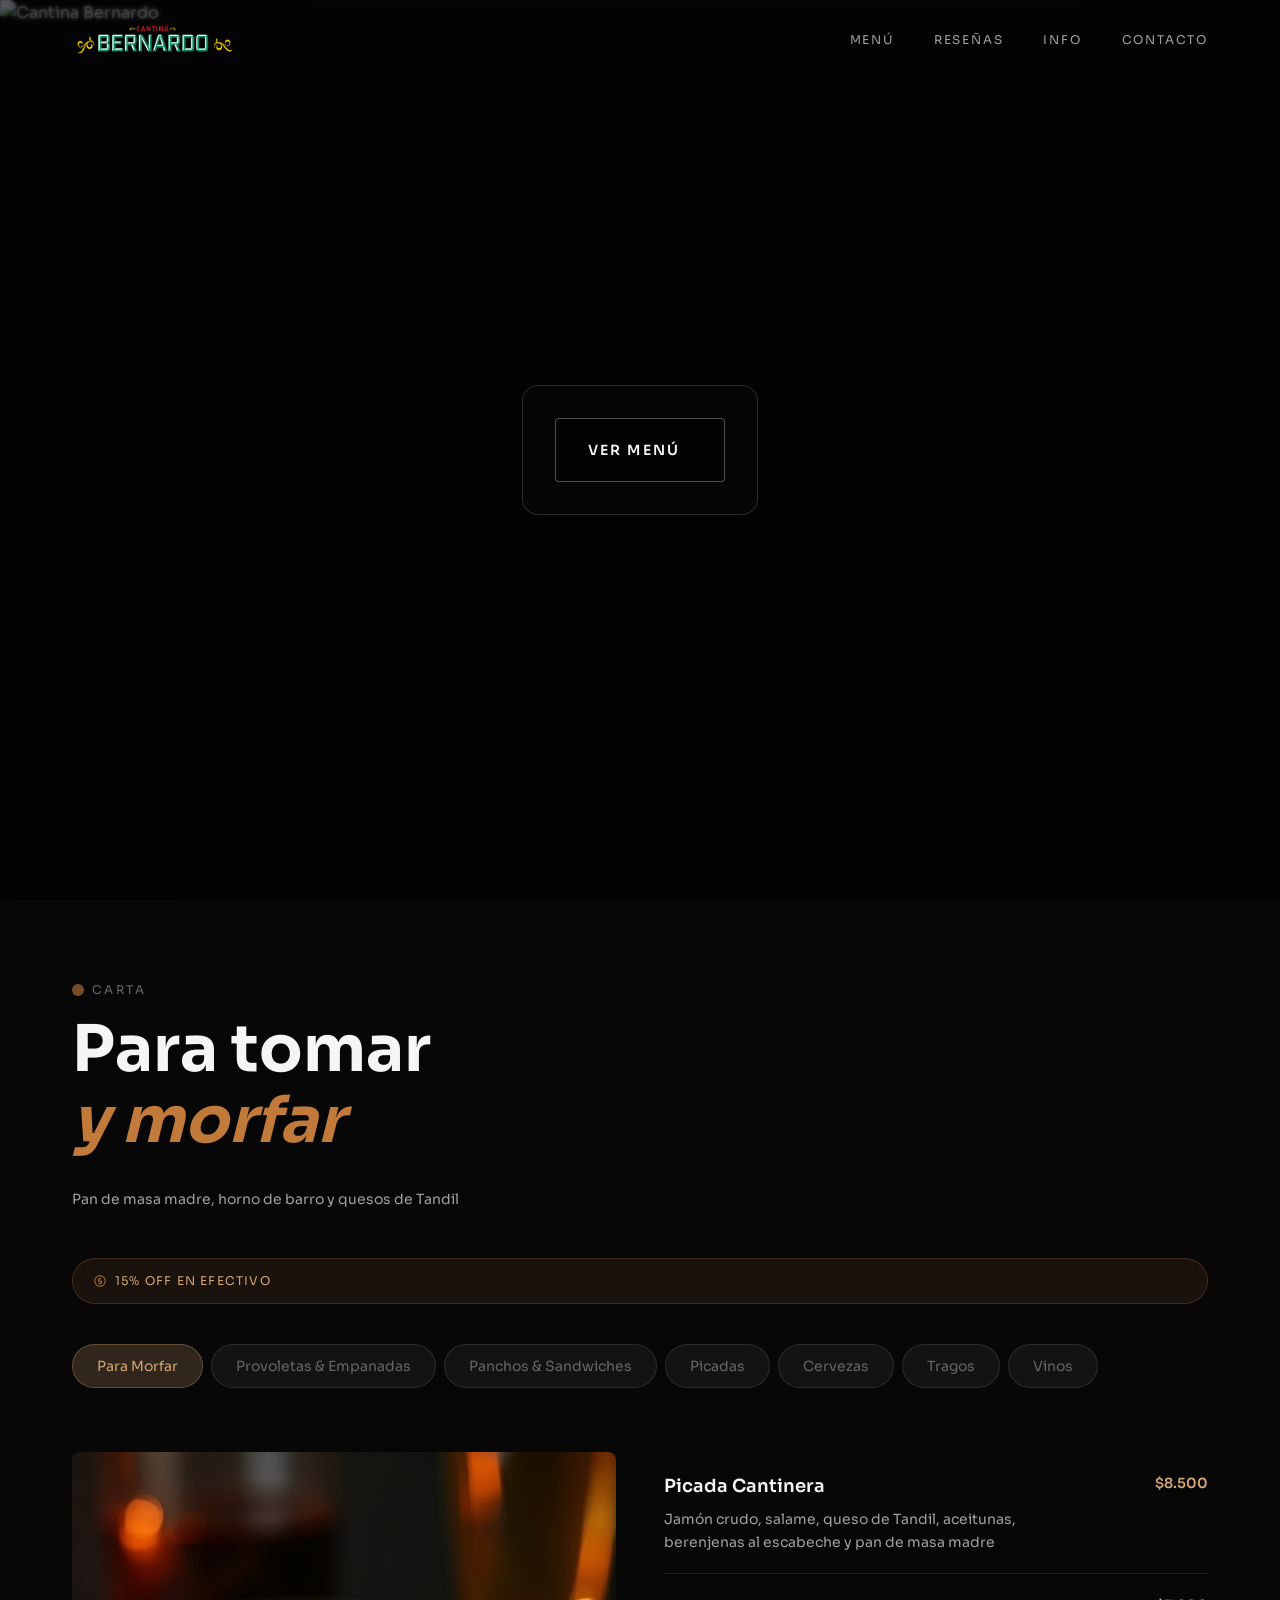
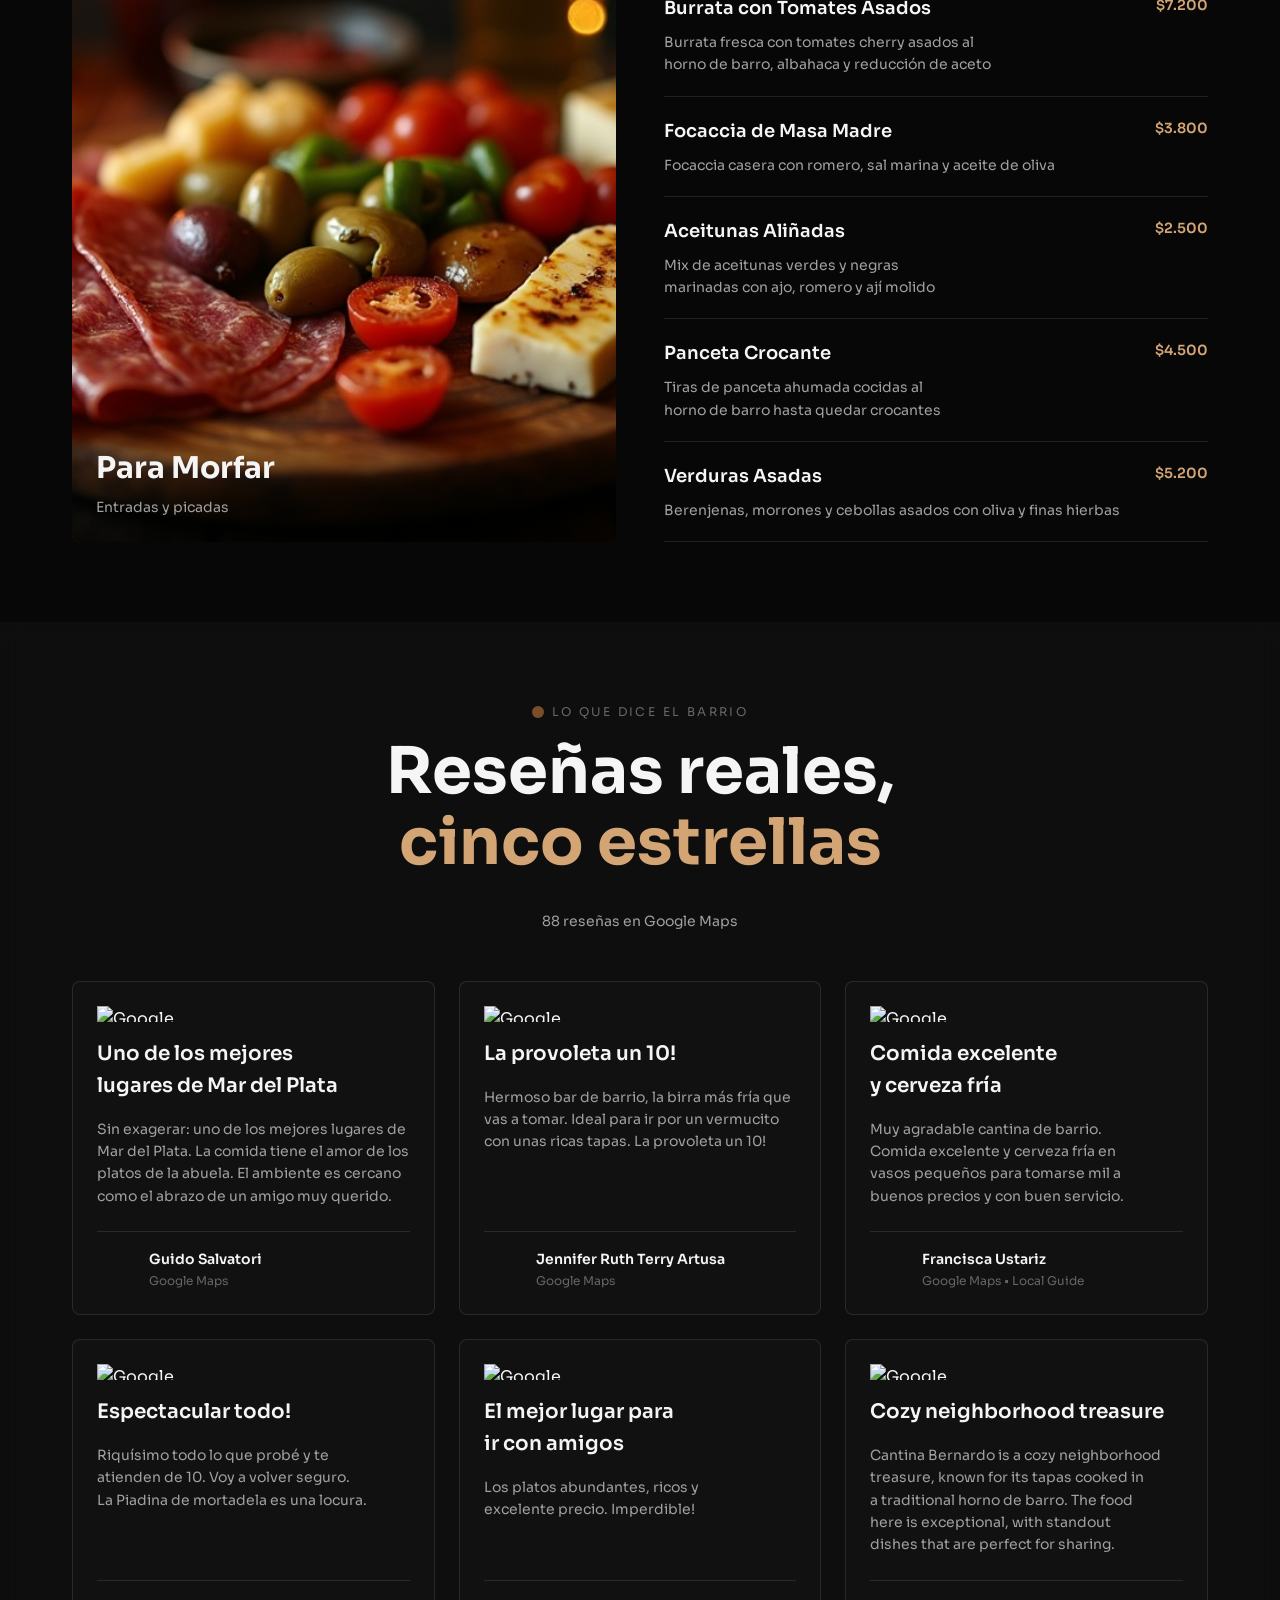
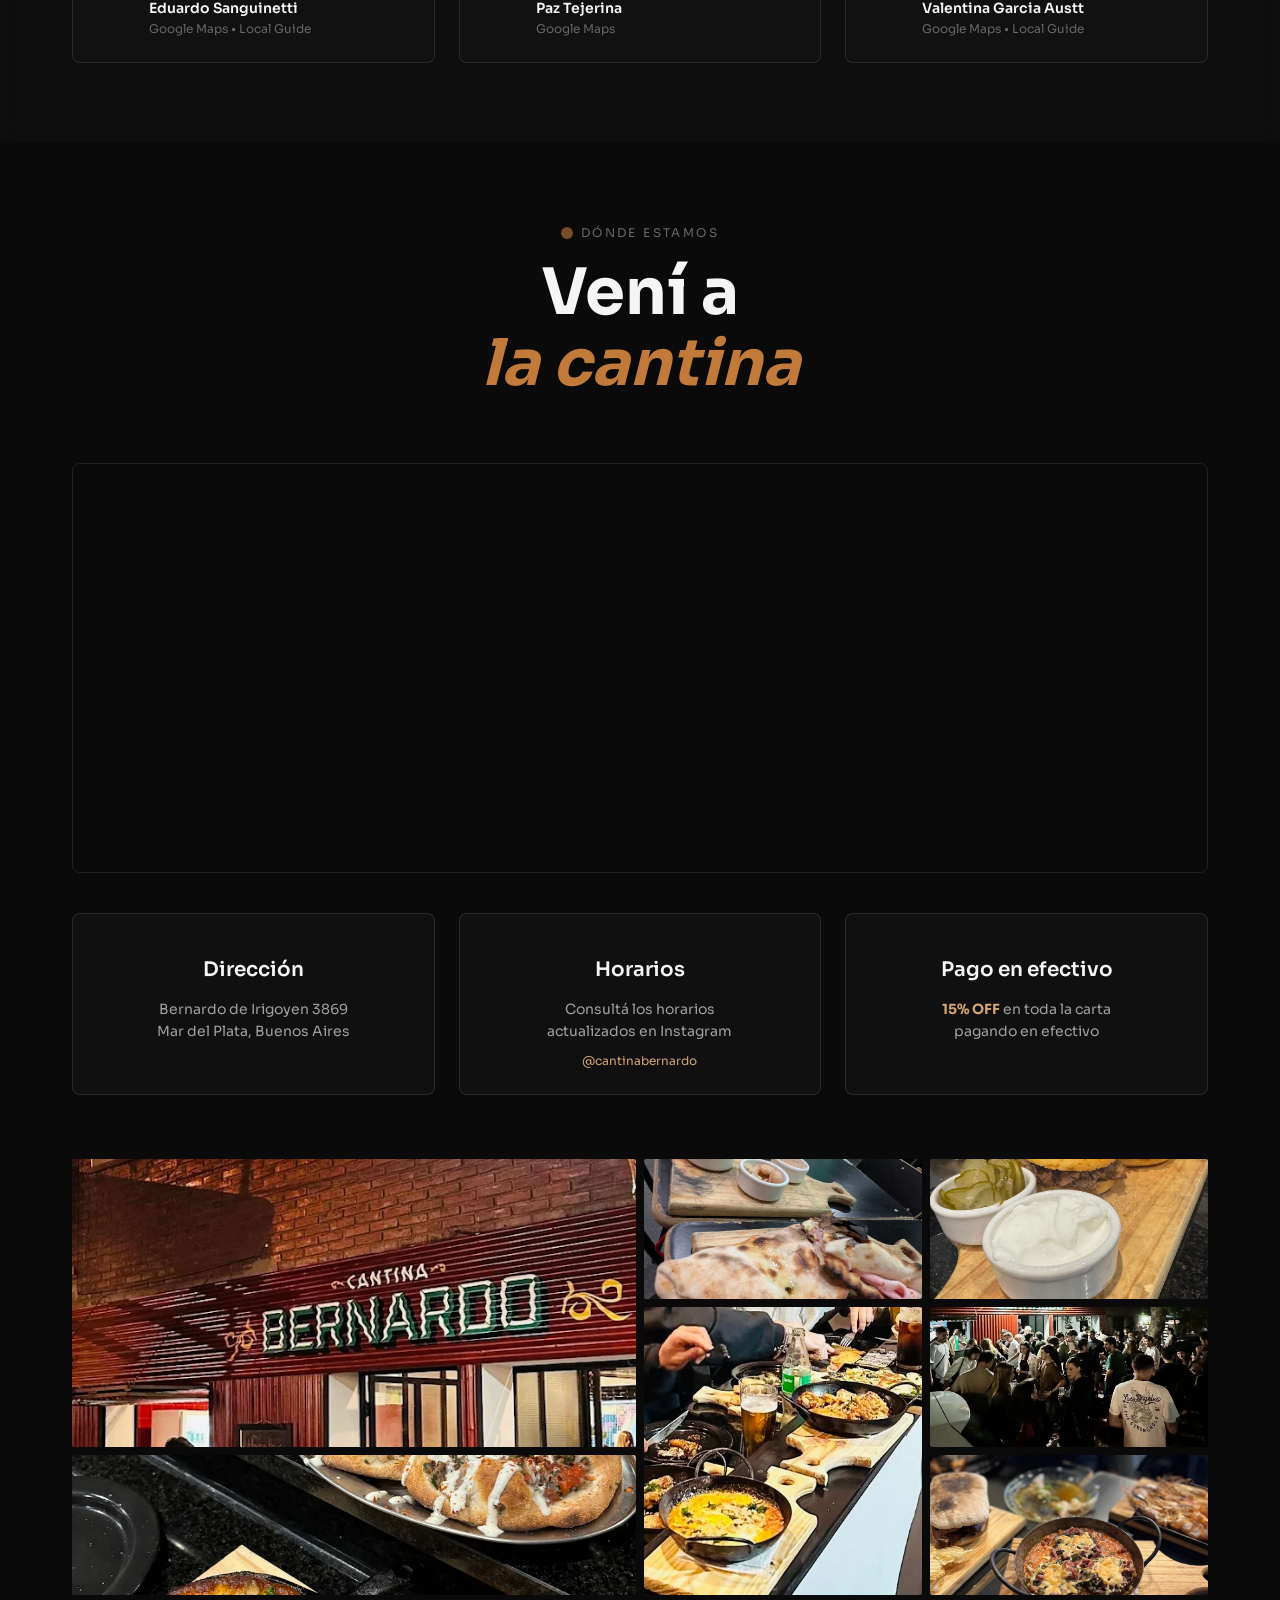
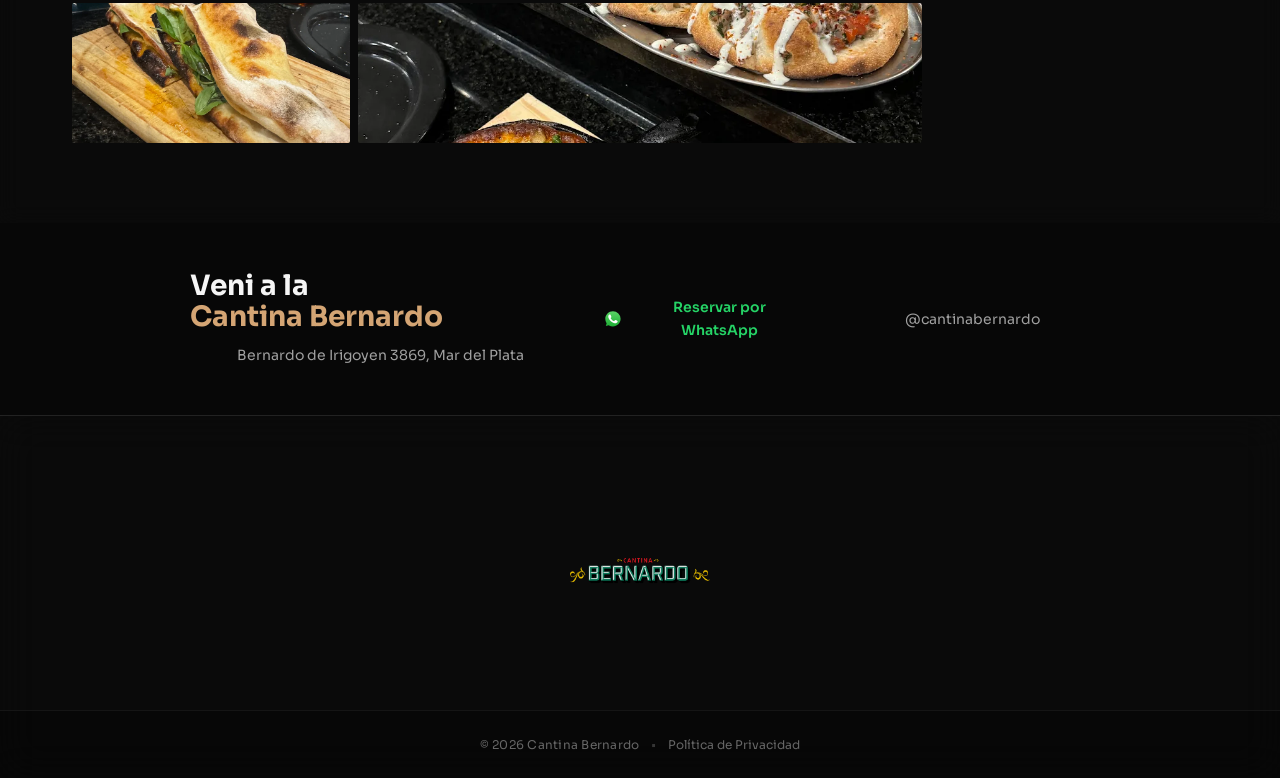
==== commit 16116534: "feat: Major UI/UX improvements - glassmorphism, optimized hero, footer redesign - Add preloader with" ====
--- a/index.html
+++ b/index.html
@@ -95,16 +95,23 @@
     <!-- Hero Section -->
     <section id="home" class="hero">
         <div class="hero-video">
-            <video autoplay loop muted playsinline preload="auto" poster="assets/images/hero-poster.jpg">
-                <source src="assets/images/hero-video.mp4" type="video/mp4">
+            <picture class="hero-poster">
+                <source srcset="assets/images/cantina-hero-poster.webp" type="image/webp">
+                <img src="assets/images/cantina-hero-poster.jpg" alt="Cantina Bernardo" loading="eager">
+            </picture>
+            <video autoplay loop muted playsinline preload="metadata" class="hero-video-element">
+                <source src="assets/videos/cantina-hero.webm" type="video/webm">
+                <source src="assets/videos/cantina-hero.mp4" type="video/mp4">
             </video>
             <div class="hero-overlay"></div>
         </div>
         <div class="hero-content">
-            <a href="#menu" class="btn-hero">
-                <span>Ver Menú</span>
-                <i class="ph ph-arrow-right"></i>
-            </a>
+            <div class="hero-cta-wrapper">
+                <a href="#menu" class="btn-hero">
+                    <span>Ver Menú</span>
+                    <i class="ph ph-arrow-right"></i>
+                </a>
+            </div>
         </div>
     </section>
 
@@ -116,8 +123,8 @@
                     <span class="dot"></span>
                     <span class="text">Carta</span>
                 </div>
-                <h2>Para morfar<br><span class="italic">y tomar</span></h2>
-                <p class="subtitle">Masa madre, horno de barro y queso de Tandil</p>
+                <h2>Para tomar<br><span class="italic">y morfar</span></h2>
+                <p class="subtitle">Pan de masa madre, horno de barro y quesos de Tandil</p>
             </div>
 
             <div class="discount-badge">
@@ -398,30 +405,24 @@
                 </div>
             </div>
 
-            <div class="cta-maps">
-                <a href="https://www.google.com/search?q=bernardo+bar+mar+del+plata" target="_blank" rel="noopener" class="btn-secondary">
-                    Cómo llegar
-                </a>
-            </div>
-
             <div class="gallery-section">
                 <div class="gallery-grid">
-                    <div class="gallery-item gallery-item-large">
-                        <img src="assets/images/bernardo-bar(1).webp" alt="Cantina Bernardo" loading="lazy">
+                    <div class="gallery-item">
+                        <img src="assets/images/bernardo-bar(3).webp" alt="Cantina Bernardo" loading="lazy">
                     </div>
                     <div class="gallery-item">
                         <img src="assets/images/bernardo-bar(2).webp" alt="Ambiente" loading="lazy">
                     </div>
                     <div class="gallery-item">
-                        <img src="assets/images/bernardo-bar(3).webp" alt="Interior" loading="lazy">
-                    </div>
-                    <div class="gallery-item gallery-item-tall">
+                        <img src="assets/images/bernardo-bar(9).webp" alt="Interior" loading="lazy">
+                    </div>
+                    <div class="gallery-item">
                         <img src="assets/images/bernardo-bar(4).webp" alt="Barra" loading="lazy">
                     </div>
                     <div class="gallery-item">
                         <img src="assets/images/bernardo-bar(5).webp" alt="Mesas" loading="lazy">
                     </div>
-                    <div class="gallery-item gallery-item-wide">
+                    <div class="gallery-item">
                         <img src="assets/images/bernardo-bar(6).webp" alt="Terraza" loading="lazy">
                     </div>
                     <div class="gallery-item">
@@ -430,8 +431,8 @@
                     <div class="gallery-item">
                         <img src="assets/images/bernardo-bar(8).webp" alt="Ambiente nocturno" loading="lazy">
                     </div>
-                    <div class="gallery-item gallery-item-large">
-                        <img src="assets/images/bernardo-bar(9).webp" alt="Vista general" loading="lazy">
+                    <div class="gallery-item">
+                        <img src="assets/images/bernardo-bar(6).webp" alt="Vista general" loading="lazy">
                     </div>
                 </div>
             </div>
@@ -452,7 +453,16 @@
                     </div>
                     
                     <a href="https://wa.me/5492235551234?text=Hola!%20Quisiera%20hacer%20una%20reserva" target="_blank" rel="noopener" class="contact-card contact-card-primary">
-                        <i class="ph ph-whatsapp-logo"></i>
+                        <svg width="24" height="24" viewBox="0 0 175.216 175.552" xmlns="http://www.w3.org/2000/svg">
+                            <defs>
+                                <linearGradient id="whatsapp-gradient" x1="85.915" x2="86.535" y1="32.567" y2="137.092" gradientUnits="userSpaceOnUse">
+                                    <stop offset="0" stop-color="#57d163"/>
+                                    <stop offset="1" stop-color="#23b33a"/>
+                                </linearGradient>
+                            </defs>
+                            <path fill="url(#whatsapp-gradient)" d="M87.184 25.227c-33.733 0-61.166 27.423-61.178 61.13a60.98 60.98 0 0 0 9.349 32.535l1.455 2.312-6.179 22.559 23.146-6.069 2.235 1.324c9.387 5.571 20.15 8.518 31.126 8.524h.023c33.707 0 61.14-27.426 61.153-61.135a60.75 60.75 0 0 0-17.895-43.251 60.75 60.75 0 0 0-43.235-17.929z"/>
+                            <path fill="#FFF" d="M68.772 55.603c-1.378-3.061-2.828-3.123-4.137-3.176l-3.524-.043c-1.226 0-3.218.46-4.902 2.3s-6.435 6.287-6.435 15.332 6.588 17.785 7.506 19.013 12.718 20.381 31.405 27.75c15.529 6.124 18.689 4.906 22.061 4.6s10.877-4.447 12.408-8.74 1.532-7.971 1.073-8.74-1.685-1.226-3.525-2.146-10.877-5.367-12.562-5.981-2.91-.919-4.137.921-4.746 5.979-5.819 7.206-2.144 1.381-3.984.462-7.76-2.861-14.784-9.124c-5.465-4.873-9.154-10.891-10.228-12.73s-.114-2.835.808-3.751c.825-.824 1.838-2.147 2.759-3.22s1.224-1.84 1.836-3.065.307-2.301-.153-3.22-4.032-10.011-5.666-13.647"/>
+                        </svg>
                         <span>Reservar por WhatsApp</span>
                     </a>
                     
@@ -467,17 +477,67 @@
 
     <!-- Footer -->
     <footer>
-        <div class="container">
+        <div class="footer-main">
             <div class="footer-content">
-                <img src="assets/images/logo.png" alt="Cantina Bernardo" class="footer-logo">
-                <p class="footer-copy">© 2026 Cantina Bernardo</p>
-            </div>
-        </div>
+                <div class="footer-logo-container">
+                    <img src="assets/images/logo.png" alt="Cantina Bernardo" class="footer-logo-large">
+                </div>
+            </div>
+        </div>
+        
+        <div class="footer-bottom">
+            <div class="footer-bottom-content">
+                <p class="footer-copyright">© 2026 Cantina Bernardo</p>
+                <span class="footer-separator">•</span>
+                <a href="privacidad.html" class="footer-legal-link">Política de Privacidad</a>
+            </div>
+        </div>
+        
         <button class="back-to-top" aria-label="Volver al inicio">
             <i class="ph ph-arrow-up"></i>
         </button>
     </footer>
 
+    <script>
+        // Preloader Control - Inline para ejecución inmediata
+        (function() {
+            let preloaderHidden = false;
+            
+            function hidePreloader() {
+                const preloader = document.getElementById('preloader');
+                if (!preloaderHidden && preloader) {
+                    preloaderHidden = true;
+                    console.log('Hiding preloader...');
+                    preloader.classList.add('hidden');
+                    setTimeout(() => {
+                        if (preloader && preloader.parentNode) {
+                            preloader.remove();
+                            console.log('Preloader removed');
+                        }
+                    }, 500);
+                }
+            }
+            
+            // Click para ocultar
+            document.addEventListener('click', function(e) {
+                const preloader = document.getElementById('preloader');
+                if (preloader && e.target.closest('#preloader')) {
+                    console.log('Preloader clicked');
+                    hidePreloader();
+                }
+            });
+            
+            // Auto-hide después de 800ms
+            setTimeout(function() {
+                console.log('Auto-hide triggered');
+                hidePreloader();
+            }, 800);
+            
+            // Bonus: cuando termine de cargar
+            window.addEventListener('load', hidePreloader);
+        })();
+    </script>
+    
     <script src="script.js"></script>
     <script>
         // Load menu from JSON
--- a/style.css
+++ b/style.css
@@ -14,6 +14,12 @@
     --font-body: 'Sora', sans-serif;
     
     --transition: all 0.3s ease;
+    
+    /* Scrollbar variables - Agnosticismo GTK/WSL */
+    --scrollbar-width: 8px;
+    --scrollbar-track: rgba(10, 10, 10, 0.3);
+    --scrollbar-thumb: rgba(212, 165, 116, 0.4);
+    --scrollbar-thumb-hover: rgba(212, 165, 116, 0.6);
 }
 
 * {
@@ -29,16 +35,37 @@
     box-shadow: none;
 }
 
+/* Scrollbar Normalización - Mitigación de conflictos GTK/WSL */
+/* WebKit/Chromium (Chrome, Edge, Safari, LT Browser) */
+::-webkit-scrollbar {
+    width: var(--scrollbar-width);
+    height: var(--scrollbar-width);
+    background-color: var(--scrollbar-track);
+}
+
+::-webkit-scrollbar-thumb {
+    background-color: var(--scrollbar-thumb);
+    border-radius: 4px;
+    border: 2px solid var(--bg-dark);
+}
+
+::-webkit-scrollbar-thumb:hover {
+    background-color: var(--scrollbar-thumb-hover);
+}
+
+::-webkit-scrollbar-track {
+    background-color: var(--scrollbar-track);
+}
+
+/* Firefox */
+html {
+    scrollbar-width: thin;
+    scrollbar-color: var(--scrollbar-thumb) var(--scrollbar-track);
+}
+
 html {
     scroll-behavior: smooth;
     overflow-x: hidden;
-    /* Mobile: hide scrollbar completely */
-    -ms-overflow-style: none;
-    scrollbar-width: none;
-}
-
-html::-webkit-scrollbar {
-    display: none;
 }
 
 body {
@@ -48,13 +75,6 @@
     line-height: 1.6;
     -webkit-font-smoothing: antialiased;
     overflow-x: hidden;
-    /* Mobile: hide scrollbar completely */
-    -ms-overflow-style: none;
-    scrollbar-width: none;
-}
-
-body::-webkit-scrollbar {
-    display: none;
 }
 
 img {
@@ -82,6 +102,55 @@
     padding: 0 1rem;
     display: flex;
     flex-direction: column;
+}
+
+/* Preloader - Aislamiento de Contexto Crítico (Anti-colapso LT Browser) */
+.preloader-container {
+    position: fixed;
+    top: 0;
+    left: 0;
+    width: 100vw;
+    height: 100vh;
+    z-index: 99999; /* Valor absoluto inmune a herencias */
+    background-color: var(--bg-dark);
+    display: flex;
+    justify-content: center;
+    align-items: center;
+    pointer-events: all; /* Bloquea interacciones inferiores */
+    isolation: isolate; /* Contexto de apilamiento aislado */
+    transition: opacity 0.5s ease, visibility 0.5s ease;
+    cursor: pointer; /* Indicar que es clickeable */
+}
+
+.preloader-container.hidden {
+    opacity: 0;
+    visibility: hidden;
+    pointer-events: none;
+}
+
+.preloader-spinner {
+    display: flex;
+    flex-direction: column;
+    align-items: center;
+    gap: 1.5rem;
+}
+
+.preloader-logo {
+    width: 80px;
+    height: 80px;
+    object-fit: contain;
+    animation: pulse 2s ease-in-out infinite;
+}
+
+@keyframes pulse {
+    0%, 100% {
+        opacity: 0.6;
+        transform: scale(0.95);
+    }
+    50% {
+        opacity: 1;
+        transform: scale(1);
+    }
 }
 
 @media (min-width: 768px) {
@@ -104,7 +173,7 @@
     right: 0;
     z-index: 1000;
     background: transparent;
-    transition: var(--transition);
+    transition: transform 0.3s ease, background 0.3s ease, opacity 0.3s ease;
     padding: 0.75rem 0;
 }
 
@@ -114,10 +183,20 @@
     border-bottom: 1px solid var(--border-color);
 }
 
+#navbar.hidden {
+    transform: translateY(-100%);
+    opacity: 0;
+}
+
 #navbar .container {
     flex-direction: row;
     align-items: center;
-    justify-content: space-between;
+    justify-content: flex-end; /* Menu hamburguesa a la derecha en mobile */
+}
+
+.logo {
+    /* Oculto en mobile, visible en desktop */
+    display: none;
 }
 
 .logo img {
@@ -226,6 +305,14 @@
         padding: 1rem 0;
     }
     
+    #navbar .container {
+        justify-content: space-between; /* Logo izquierda, nav derecha en desktop */
+    }
+    
+    .logo {
+        display: block; /* Mostrar logo en desktop */
+    }
+    
     .logo img {
         height: 48px;
     }
@@ -270,11 +357,14 @@
 .hero {
     position: relative;
     min-height: 100vh;
-    min-height: 100svh; /* Support for mobile browsers */
+    min-height: 100svh;
     display: flex;
     align-items: center;
     justify-content: center;
     overflow: hidden;
+    /* Aislamiento de contexto - Previene colapso de preloader en LT Browser */
+    isolation: isolate;
+    z-index: 1;
 }
 
 .hero-video {
@@ -285,8 +375,24 @@
     overflow: hidden;
 }
 
-/* Mobile: More zoom to cover */
-.hero-video video {
+/* Poster image - visible en mobile o mientras carga */
+.hero-poster {
+    position: absolute;
+    inset: 0;
+    width: 100%;
+    height: 100%;
+    z-index: 1;
+}
+
+.hero-poster img {
+    width: 100%;
+    height: 100%;
+    object-fit: cover;
+    object-position: center;
+}
+
+/* Video - oculto en mobile, visible en desktop */
+.hero-video-element {
     position: absolute;
     top: 50%;
     left: 50%;
@@ -294,26 +400,32 @@
     min-height: 100%;
     width: auto;
     height: auto;
-    transform: translate(-50%, -50%) scale(1.8);
+    transform: translate(-50%, -50%);
     object-fit: cover;
-}
-
+    z-index: 2;
+    /* Ocultar video en mobile para ahorrar datos */
+    display: none;
+}
+
+/* Overlay oscuro optimizado con glassmorphism intenso */
 .hero-overlay {
+    position: absolute;
+    inset: 0;
+    background: rgba(0, 0, 0, 0.55);
+    backdrop-filter: blur(2px) saturate(0.8);
+    -webkit-backdrop-filter: blur(2px) saturate(0.8);
+    z-index: 3;
+}
+
+.hero-overlay::after {
+    content: '';
     position: absolute;
     inset: 0;
     background: linear-gradient(
         to bottom,
-        rgba(10, 10, 10, 0.5),
-        rgba(10, 10, 10, 0.4),
-        rgba(10, 10, 10, 0.6)
+        rgba(0, 0, 0, 0.3),
+        rgba(0, 0, 0, 0.5)
     );
-}
-
-.hero-overlay::after {
-    content: '';
-    position: absolute;
-    inset: 0;
-    background: rgba(0, 0, 0, 0.2);
 }
 
 .hero-content {
@@ -328,6 +440,17 @@
     align-items: center;
     justify-content: center;
     gap: 2rem;
+}
+
+/* Glassmorphism wrapper para CTA - Más intenso */
+.hero-cta-wrapper {
+    padding: 2rem;
+    background: rgba(10, 10, 10, 0.4);
+    backdrop-filter: blur(12px) saturate(1.2);
+    -webkit-backdrop-filter: blur(12px) saturate(1.2);
+    border-radius: 16px;
+    border: 1px solid rgba(255, 255, 255, 0.15);
+    box-shadow: 0 8px 32px rgba(0, 0, 0, 0.4);
 }
 
 .btn-hero {
@@ -347,12 +470,18 @@
     border-radius: 4px;
 }
 
-.btn-hero:hover {
-    border-color: var(--accent-primary);
-    color: var(--accent-primary);
-    background: rgba(212, 165, 116, 0.15);
-    transform: translateY(-2px);
-    box-shadow: 0 8px 20px rgba(0, 0, 0, 0.3);
+@media (hover: hover) and (pointer: fine) {
+    .btn-hero:hover {
+        border-color: var(--accent-primary);
+        color: var(--accent-primary);
+        background: rgba(212, 165, 116, 0.15);
+        transform: translateY(-2px);
+        box-shadow: 0 8px 20px rgba(0, 0, 0, 0.3);
+    }
+    
+    .btn-hero:hover i {
+        transform: translateX(4px);
+    }
 }
 
 .btn-hero i {
@@ -360,14 +489,10 @@
     transition: var(--transition);
 }
 
-.btn-hero:hover i {
-    transform: translateX(4px);
-}
-
-/* Tablet & Desktop */
+/* Mostrar video en tablets y desktop */
 @media (min-width: 768px) {
-    .hero-video video {
-        transform: translate(-50%, -50%) scale(1.5);
+    .hero-video-element {
+        display: block;
     }
     
     .hero-content {
@@ -381,11 +506,15 @@
 
 @media (min-width: 1024px) {
     .hero-overlay {
+        background: rgba(0, 0, 0, 0.45);
+    }
+    
+    .hero-overlay::after {
         background: linear-gradient(
             to right,
-            rgba(10, 10, 10, 0.7),
-            rgba(10, 10, 10, 0.3),
-            rgba(10, 10, 10, 0.5)
+            rgba(0, 0, 0, 0.3),
+            rgba(0, 0, 0, 0.1),
+            rgba(0, 0, 0, 0.25)
         );
     }
 }
@@ -395,6 +524,9 @@
     padding: 3rem 0;
     display: flex;
     flex-direction: column;
+    background: rgba(10, 10, 10, 0.6);
+    backdrop-filter: blur(10px);
+    -webkit-backdrop-filter: blur(10px);
 }
 
 section .container {
@@ -459,7 +591,6 @@
     text-wrap: balance;
 }
 
-/* Tablet */
 @media (min-width: 768px) {
     section {
         padding: 4rem 0;
@@ -483,7 +614,6 @@
     }
 }
 
-/* Desktop */
 @media (min-width: 1024px) {
     section {
         padding: 5rem 0;
@@ -558,7 +688,6 @@
     color: var(--accent-primary);
 }
 
-/* Mobile: Stack menu content */
 .menu-content {
     display: flex;
     flex-direction: column;
@@ -652,7 +781,6 @@
     flex-shrink: 0;
 }
 
-/* Tablet */
 @media (min-width: 768px) {
     .discount-badge {
         padding: 0.75rem 1.25rem;
@@ -699,7 +827,6 @@
     }
 }
 
-/* Desktop */
 @media (min-width: 1024px) {
     .menu-content {
         display: grid;
@@ -733,7 +860,6 @@
     gap: 1.25rem;
 }
 
-/* Tablet */
 @media (min-width: 640px) {
     .reviews-grid {
         grid-template-columns: repeat(2, 1fr);
@@ -741,7 +867,6 @@
     }
 }
 
-/* Desktop */
 @media (min-width: 1024px) {
     .reviews-grid {
         grid-template-columns: repeat(3, 1fr);
@@ -849,7 +974,6 @@
     margin-bottom: 1.5rem;
 }
 
-/* Tablet */
 @media (min-width: 640px) {
     .map-container {
         margin-bottom: 2.5rem;
@@ -866,7 +990,6 @@
     }
 }
 
-/* Desktop */
 @media (min-width: 1024px) {
     .map-container iframe {
         height: 400px;
@@ -927,89 +1050,88 @@
     color: var(--accent-secondary);
 }
 
-.cta-maps {
-    text-align: center;
-    margin-bottom: 3rem;
-}
-
-/* Gallery Bento Layout - Complete Grid */
+/* Gallery Bento Layout - Premium */
 .gallery-section {
     margin-top: 2rem;
 }
 
 .gallery-grid {
     display: grid;
-    gap: 0.5rem;
-    grid-template-columns: repeat(4, 1fr);
-    grid-auto-rows: 140px;
+    gap: 4px;
+    grid-template-columns: repeat(3, 1fr);
+    grid-auto-rows: 90px;
 }
 
 .gallery-item {
     position: relative;
-    border-radius: 4px;
+    border-radius: 2px;
     overflow: hidden;
-    border: 1px solid rgba(255, 255, 255, 0.05);
-    transition: all 0.2s ease;
-}
-
-.gallery-item:hover {
-    border-color: rgba(212, 165, 116, 0.3);
+    background: rgba(255, 255, 255, 0.02);
+    transition: all 0.3s ease;
 }
 
 .gallery-item img {
     width: 100%;
     height: 100%;
     object-fit: cover;
-    transition: transform 0.2s ease;
-}
-
-.gallery-item:hover img {
-    transform: scale(1.05);
-}
-
-/* Bento grid - fill all space */
+    transition: transform 0.4s ease;
+}
+
+@media (hover: hover) and (pointer: fine) {
+    .gallery-item:hover {
+        opacity: 0.95;
+    }
+    
+    .gallery-item:hover img {
+        transform: scale(1.04);
+    }
+}
+
+/* All images same size on mobile */
 .gallery-item:nth-child(1),
-.gallery-item:nth-child(2) {
-    grid-row: span 2;
-}
-
+.gallery-item:nth-child(2),
+.gallery-item:nth-child(3),
+.gallery-item:nth-child(4),
 .gallery-item:nth-child(5),
-.gallery-item:nth-child(6) {
-    grid-column: span 2;
-}
-
-.gallery-item:nth-child(7) {
-    grid-row: span 2;
-}
-
-.gallery-item:nth-child(8) {
-    grid-column: span 2;
-}
-
-.gallery-item:nth-child(9),
-.gallery-item:nth-child(10) {
-    grid-column: span 2;
-    grid-row: span 2;
-}
-
-/* Tablet */
+.gallery-item:nth-child(6),
+.gallery-item:nth-child(7),
+.gallery-item:nth-child(8),
+.gallery-item:nth-child(9) {
+    grid-column: span 1;
+    grid-row: span 1;
+}
+
 @media (min-width: 640px) {
     .gallery-grid {
-        grid-auto-rows: 160px;
-        gap: 0.75rem;
-    }
-    
-    .gallery-item:nth-child(9),
-    .gallery-item:nth-child(10) {
-        grid-row: span 1;
-    }
-}
-
-/* Desktop */
+        grid-template-columns: repeat(3, 1fr);
+        grid-auto-rows: 120px;
+        gap: 6px;
+    }
+}
+
 @media (min-width: 1024px) {
     .gallery-grid {
-        grid-auto-rows: 180px;
-        gap: 1rem;
+        grid-template-columns: repeat(4, 1fr);
+        grid-auto-rows: 140px;
+        gap: 8px;
+    }
+    
+    /* Bento layout for desktop - subtle premium */
+    .gallery-item:nth-child(1) {
+        grid-column: span 2;
+        grid-row: span 2;
+    }
+    
+    .gallery-item:nth-child(4) {
+        grid-row: span 2;
+    }
+    
+    .gallery-item:nth-child(6) {
+        grid-column: span 2;
+    }
+    
+    .gallery-item:nth-child(9) {
+        grid-column: span 2;
     }
 }
 
@@ -1026,21 +1148,21 @@
 
 .contact-grid {
     display: grid;
-    grid-template-columns: 1fr 1fr 1fr;
-    gap: 1rem;
+    grid-template-columns: 1fr;
+    gap: 1.5rem;
     align-items: center;
 }
 
 .contact-info {
     text-align: center;
-    padding: 0 2rem;
 }
 
 .contact-info h2 {
-    font-size: 2.5rem;
-    margin-bottom: 1rem;
+    font-size: 1.5rem;
+    margin-bottom: 0.75rem;
     font-weight: 700;
     text-wrap: balance;
+    text-align: left;
 }
 
 .contact-info .accent {
@@ -1067,12 +1189,18 @@
     justify-content: center;
     gap: 0.75rem;
     padding: 1rem 1.5rem;
-    border: 1px solid var(--border-color);
-    border-radius: 8px;
-    background: rgba(255, 255, 255, 0.02);
+    border: none;
+    background: transparent;
     transition: all 0.2s ease;
     font-size: 0.875rem;
     text-align: center;
+    color: var(--text-secondary);
+}
+
+.contact-card svg {
+    width: 22px;
+    height: 22px;
+    flex-shrink: 0;
 }
 
 .contact-card i {
@@ -1080,170 +1208,41 @@
     flex-shrink: 0;
 }
 
-.contact-card:hover {
-    border-color: rgba(212, 165, 116, 0.3);
-    background: rgba(255, 255, 255, 0.04);
-    transform: translateY(-2px);
+@media (hover: hover) and (pointer: fine) {
+    .contact-card:hover {
+        color: var(--text-primary);
+        transform: translateY(-2px);
+    }
 }
 
 .contact-card-primary {
-    background: rgba(212, 165, 116, 0.1);
-    border-color: rgba(212, 165, 116, 0.25);
-    color: var(--accent-primary);
+    background: transparent;
+    border: none;
+    color: #25D366;
     font-weight: 600;
-    grid-column: span 2;
-}
-
-.contact-card-primary:hover {
-    background: rgba(212, 165, 116, 0.15);
-    border-color: rgba(212, 165, 116, 0.4);
-}
-
-.contact-card-info {
-    cursor: default;
-    color: var(--text-secondary);
+}
+
+@media (hover: hover) and (pointer: fine) {
+    .contact-card-primary:hover {
+        color: #20ba5a;
+        background: transparent;
+    }
 }
 
 @media (min-width: 768px) {
     .contact-info h2 {
-        font-size: 3rem;
+        font-size: 1.75rem;
     }
 }
 
 @media (min-width: 1024px) {
     .contact-grid {
-        grid-template-columns: 1fr 1fr 1fr;
+        grid-template-columns: 1.5fr 1fr 1fr;
+        gap: 1rem;
     }
     
     .contact-info {
         text-align: left;
-        padding: 0;
-    }
-    
-    .contact-card-primary {
-        grid-column: span 1;
-    }
-}
-
-/* Buttons */
-.btn-primary,
-.btn-secondary {
-    display: inline-block;
-    padding: 1rem 1.5rem;
-    border-radius: 4px;
-    font-size: 0.875rem;
-    text-transform: uppercase;
-    letter-spacing: 0.12em;
-    text-align: center;
-    transition: var(--transition);
-    font-weight: 600;
-}
-
-.btn-primary {
-    background: rgba(212, 165, 116, 0.15);
-    border: 1px solid rgba(212, 165, 116, 0.25);
-    color: var(--accent-primary);
-}
-
-.btn-primary:hover {
-    background: rgba(212, 165, 116, 0.25);
-    border-color: rgba(212, 165, 116, 0.4);
-}
-
-.btn-secondary {
-    background: rgba(255, 255, 255, 0.05);
-    border: 1px solid var(--border-color);
-    color: var(--text-secondary);
-}
-
-.btn-secondary:hover {
-    border-color: rgba(212, 165, 116, 0.3);
-    color: var(--text-primary);
-}
-
-/* Footer - Compact */
-footer {
-    border-top: 1px solid var(--border-color);
-    padding: 1.5rem 0;
-    background: var(--bg-dark);
-    position: relative;
-}
-
-.footer-content {
-    display: flex;
-    align-items: center;
-    justify-content: space-between;
-    gap: 1rem;
-    flex-wrap: wrap;
-}
-
-.footer-logo {
-    height: 28px;
-    width: auto;
-}
-
-.footer-copy {
-    font-size: 0.75rem;
-    color: var(--text-muted);
-    margin: 0;
-}
-
-@media (min-width: 640px) {
-    .footer-logo {
-        height: 32px;
-    }
-}
-
-/* Back to Top Button */
-.back-to-top {
-    position: fixed;
-    right: 2rem;
-    bottom: 2rem;
-    width: 50px;
-    height: 50px;
-    background: var(--accent-primary);
-    border: none;
-    border-radius: 50%;
-    cursor: pointer;
-    display: flex;
-    align-items: center;
-    justify-content: center;
-    font-size: 1.5rem;
-    color: var(--bg-dark);
-    box-shadow: 0 4px 20px rgba(212, 165, 116, 0.4);
-    transition: all 0.2s ease;
-    opacity: 0;
-    pointer-events: none;
-    transform: translateY(20px);
-    z-index: 1000;
-}
-
-.back-to-top.show {
-    opacity: 1;
-    pointer-events: all;
-    transform: translateY(0);
-}
-
-.back-to-top:hover {
-    background: var(--accent-secondary);
-    box-shadow: 0 8px 24px rgba(212, 165, 116, 0.5);
-    transform: translateY(-4px) scale(1.05);
-}
-
-.back-to-top i {
-    transition: transform 0.2s ease;
-}
-
-.back-to-top:hover i {
-    transform: translateY(-2px);
-}
-
-@media (min-width: 1024px) {
-    .back-to-top {
-        right: 3rem;
-        bottom: 3rem;
-        width: 56px;
-        height: 56px;
     }
 }
 
@@ -1270,52 +1269,266 @@
     }
 }
 
-/* Responsive */
-@media (max-width: 768px) {
-    .nav-links {
-        display: none;
-    }
-    
-    .menu-toggle {
-        display: flex;
-    }
-    
-    .menu-content {
-        grid-template-columns: 1fr;
-    }
-    
-    .menu-image {
-        min-height: 300px;
-    }
-    
-    .contact-content {
-        grid-template-columns: 1fr;
-        gap: 2rem;
-    }
-    
-    h2 {
-        font-size: 2.5rem;
-    }
-    
-    .hero-video video {
-        transform: translate(-50%, -50%) scale(1.8);
-    }
-    
-    .btn-hero {
-        padding: 1rem 1.5rem;
-    }
+/* Privacy Policy Page Styles */
+.privacy-section {
+    padding: 6rem 0 3rem;
+}
+
+.privacy-header {
+    text-align: center;
+    margin-bottom: 3rem;
+}
+
+.privacy-content {
+    max-width: 800px;
+    margin: 0 auto;
+}
+
+.privacy-section article {
+    margin-bottom: 2.5rem;
+    padding: 2rem;
+    background: rgba(255, 255, 255, 0.02);
+    border-radius: 8px;
+    border: 1px solid rgba(255, 255, 255, 0.05);
+}
+
+.privacy-section article h2 {
+    font-size: 1.5rem;
+    margin-bottom: 1rem;
+    color: var(--text-primary);
+    border-bottom: 1px solid rgba(212, 165, 116, 0.3);
+    padding-bottom: 0.75rem;
+}
+
+.privacy-section article p {
+    color: var(--text-secondary);
+    line-height: 1.8;
+    margin-bottom: 0.75rem;
+}
+
+.privacy-section article ul {
+    margin-left: 1.5rem;
+    color: var(--text-secondary);
+    line-height: 1.8;
+}
+
+.privacy-section article ul li {
+    margin-bottom: 0.5rem;
+}
+
+.privacy-section article a {
+    color: var(--accent-primary);
+    text-decoration: underline;
+}
+
+.privacy-section article a:hover {
+    color: var(--accent-secondary);
+}
+
+.contact-info-simple {
+    margin-top: 1.5rem;
+    padding: 1.5rem;
+    background: rgba(0, 0, 0, 0.2);
+    border-radius: 8px;
+}
+
+.contact-info-simple p {
+    margin-bottom: 0.5rem;
+    display: flex;
+    align-items: center;
+    gap: 0.5rem;
+    color: var(--text-secondary);
+}
+
+.contact-info-simple p i {
+    color: var(--accent-primary);
+}
+
+.contact-info-simple a {
+    color: var(--accent-primary);
+}
+
+.privacy-cta {
+    text-align: center;
+    margin-top: 2.5rem;
 }
 
 @media (max-width: 480px) {
-    .reviews-grid {
-        grid-template-columns: 1fr;
-    }
-    
-    .info-cards {
-        grid-template-columns: 1fr;
-    }
-    
-    .hero-logo {
-        max-width: 200px;
-    }
-}
+    .privacy-section {
+        padding: 4rem 0 2rem;
+    }
+    
+    .privacy-section article {
+        padding: 1.5rem;
+    }
+    
+    .privacy-section article h2 {
+        font-size: 1.25rem;
+    }
+}
+
+/* Footer - Glassmorphism Minimal */
+footer {
+    background: rgba(10, 10, 10, 0.7);
+    backdrop-filter: blur(20px);
+    -webkit-backdrop-filter: blur(20px);
+    position: relative;
+    border-top: 1px solid rgba(255, 255, 255, 0.1);
+}
+
+.footer-main {
+    padding: 4rem 0 3rem;
+}
+
+.footer-content {
+    max-width: 1200px;
+    margin: 0 auto;
+    padding: 0 1rem;
+    display: flex;
+    justify-content: center;
+    align-items: center;
+}
+
+.footer-logo-container {
+    text-align: center;
+}
+
+.footer-logo-large {
+    width: 100px;
+    height: 100px;
+    object-fit: contain;
+    opacity: 0.9;
+}
+
+/* Footer Bottom / Subfooter */
+.footer-bottom {
+    border-top: 1px solid rgba(255, 255, 255, 0.06);
+    padding: 1.5rem 0;
+    background: rgba(0, 0, 0, 0.3);
+}
+
+.footer-bottom-content {
+    max-width: 1200px;
+    margin: 0 auto;
+    padding: 0 1rem;
+    display: flex;
+    flex-wrap: wrap;
+    gap: 0.75rem;
+    align-items: center;
+    justify-content: center;
+    text-align: center;
+}
+
+.footer-copyright {
+    font-size: 0.75rem;
+    color: var(--text-muted);
+    margin: 0;
+    font-weight: 400;
+    letter-spacing: 0.02em;
+}
+
+.footer-separator {
+    font-size: 0.75rem;
+    color: var(--text-muted);
+    opacity: 0.5;
+}
+
+.footer-legal-link {
+    font-size: 0.75rem;
+    color: var(--text-muted);
+    transition: var(--transition);
+}
+
+.footer-legal-link:hover {
+    color: var(--accent-primary);
+}
+
+@media (min-width: 768px) {
+    .footer-main {
+        padding: 5rem 0 4rem;
+    }
+    
+    .footer-content {
+        padding: 0 1.5rem;
+    }
+    
+    .footer-logo-large {
+        width: 130px;
+        height: 130px;
+    }
+}
+
+@media (min-width: 1024px) {
+    .footer-content {
+        padding: 0 2rem;
+    }
+    
+    .footer-logo-large {
+        width: 150px;
+        height: 150px;
+    }
+    
+    .footer-bottom-content {
+        padding: 0 2rem;
+    }
+}
+
+/* Back to Top Button - Premium */
+.back-to-top {
+    position: fixed;
+    right: 1.5rem;
+    bottom: 1.5rem;
+    width: 48px;
+    height: 48px;
+    background: rgba(212, 165, 116, 0.9);
+    backdrop-filter: blur(10px);
+    -webkit-backdrop-filter: blur(10px);
+    border: 1px solid rgba(212, 165, 116, 0.3);
+    border-radius: 50%;
+    cursor: pointer;
+    display: flex;
+    align-items: center;
+    justify-content: center;
+    font-size: 1.25rem;
+    color: var(--bg-dark);
+    transition: all 0.3s ease;
+    opacity: 0;
+    pointer-events: none;
+    transform: translateY(20px) scale(0.8);
+    z-index: 1000;
+    /* Aislamiento de contexto para prevenir conflictos */
+    isolation: isolate;
+    box-shadow: 0 4px 20px rgba(212, 165, 116, 0.3);
+}
+
+.back-to-top.show {
+    opacity: 1;
+    pointer-events: all;
+    transform: translateY(0) scale(1);
+}
+
+@media (hover: hover) and (pointer: fine) {
+    .back-to-top:hover {
+        background: var(--accent-primary);
+        transform: translateY(-4px) scale(1.05);
+        box-shadow: 0 8px 30px rgba(212, 165, 116, 0.5);
+    }
+    
+    .back-to-top:hover i {
+        transform: translateY(-2px);
+    }
+}
+
+.back-to-top i {
+    transition: transform 0.2s ease;
+}
+
+@media (min-width: 768px) {
+    .back-to-top {
+        width: 56px;
+        height: 56px;
+        font-size: 1.4rem;
+        right: 2rem;
+        bottom: 2rem;
+    }
+}
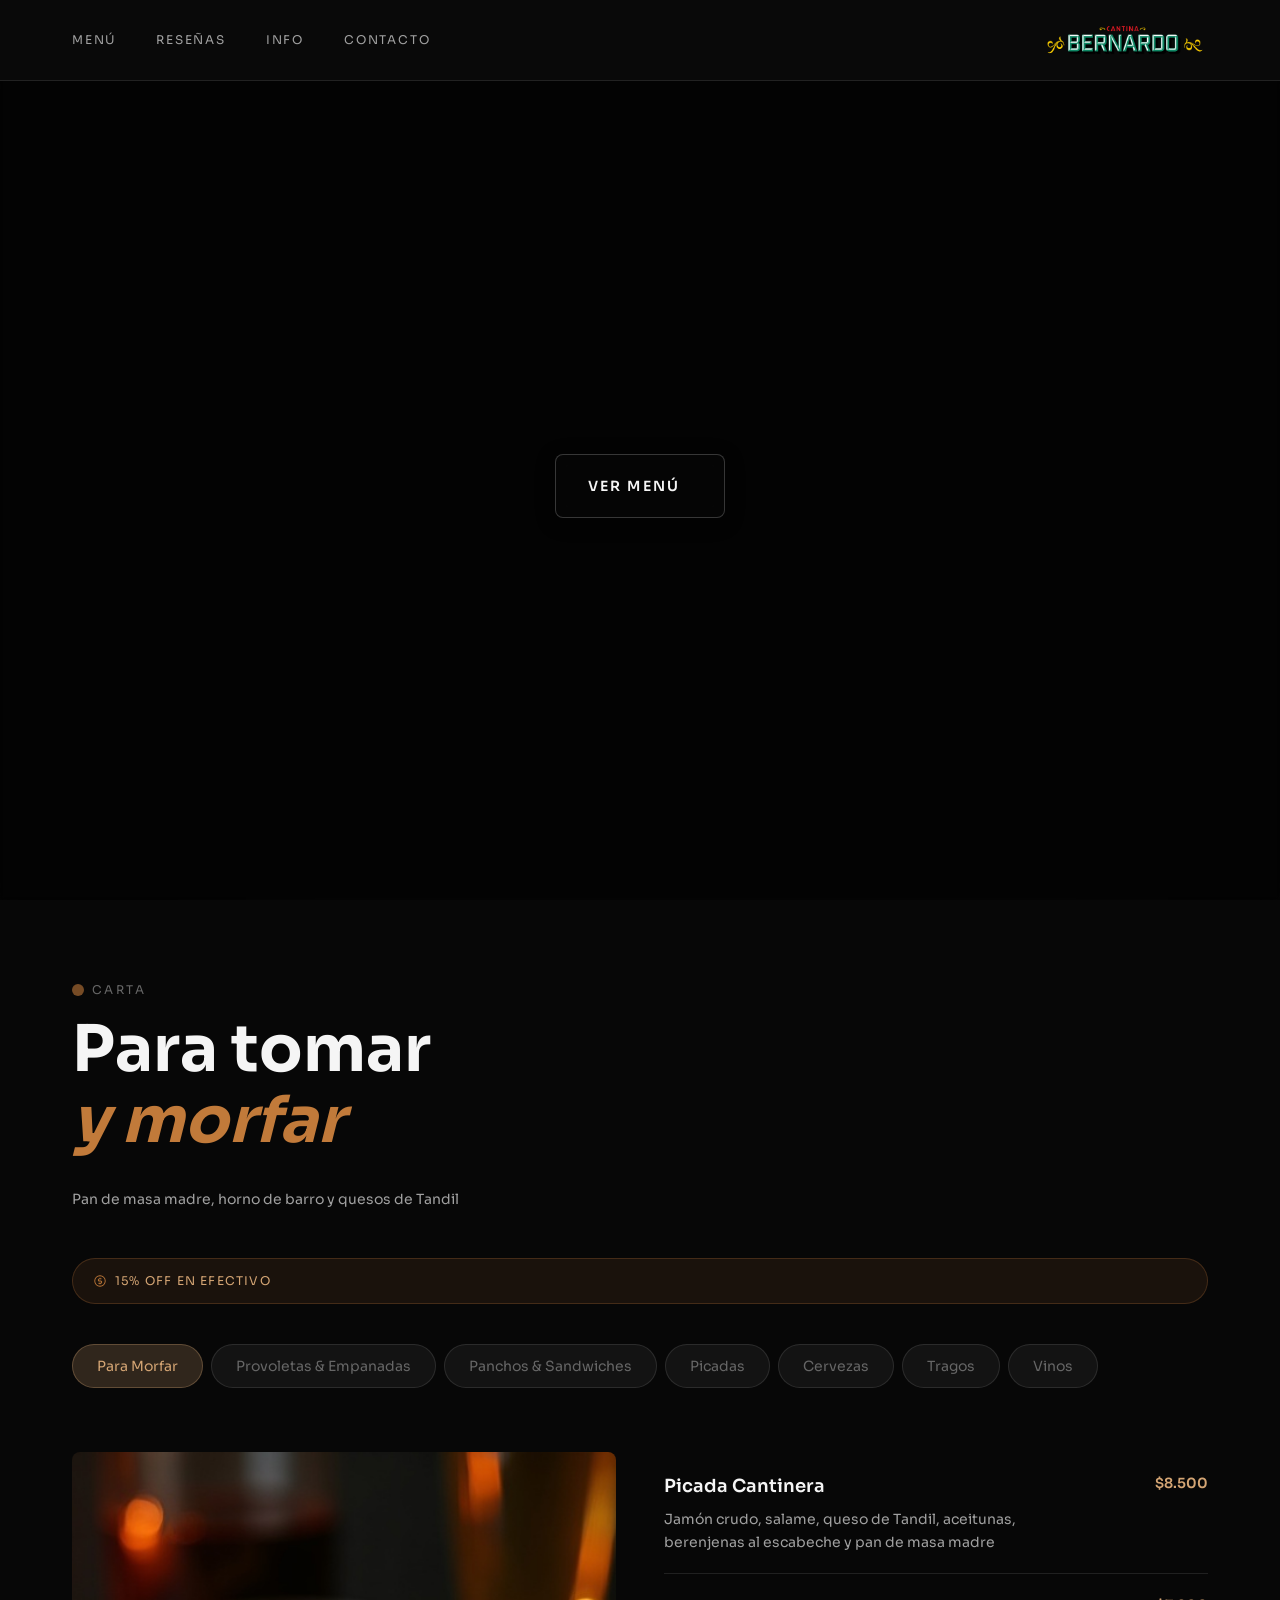
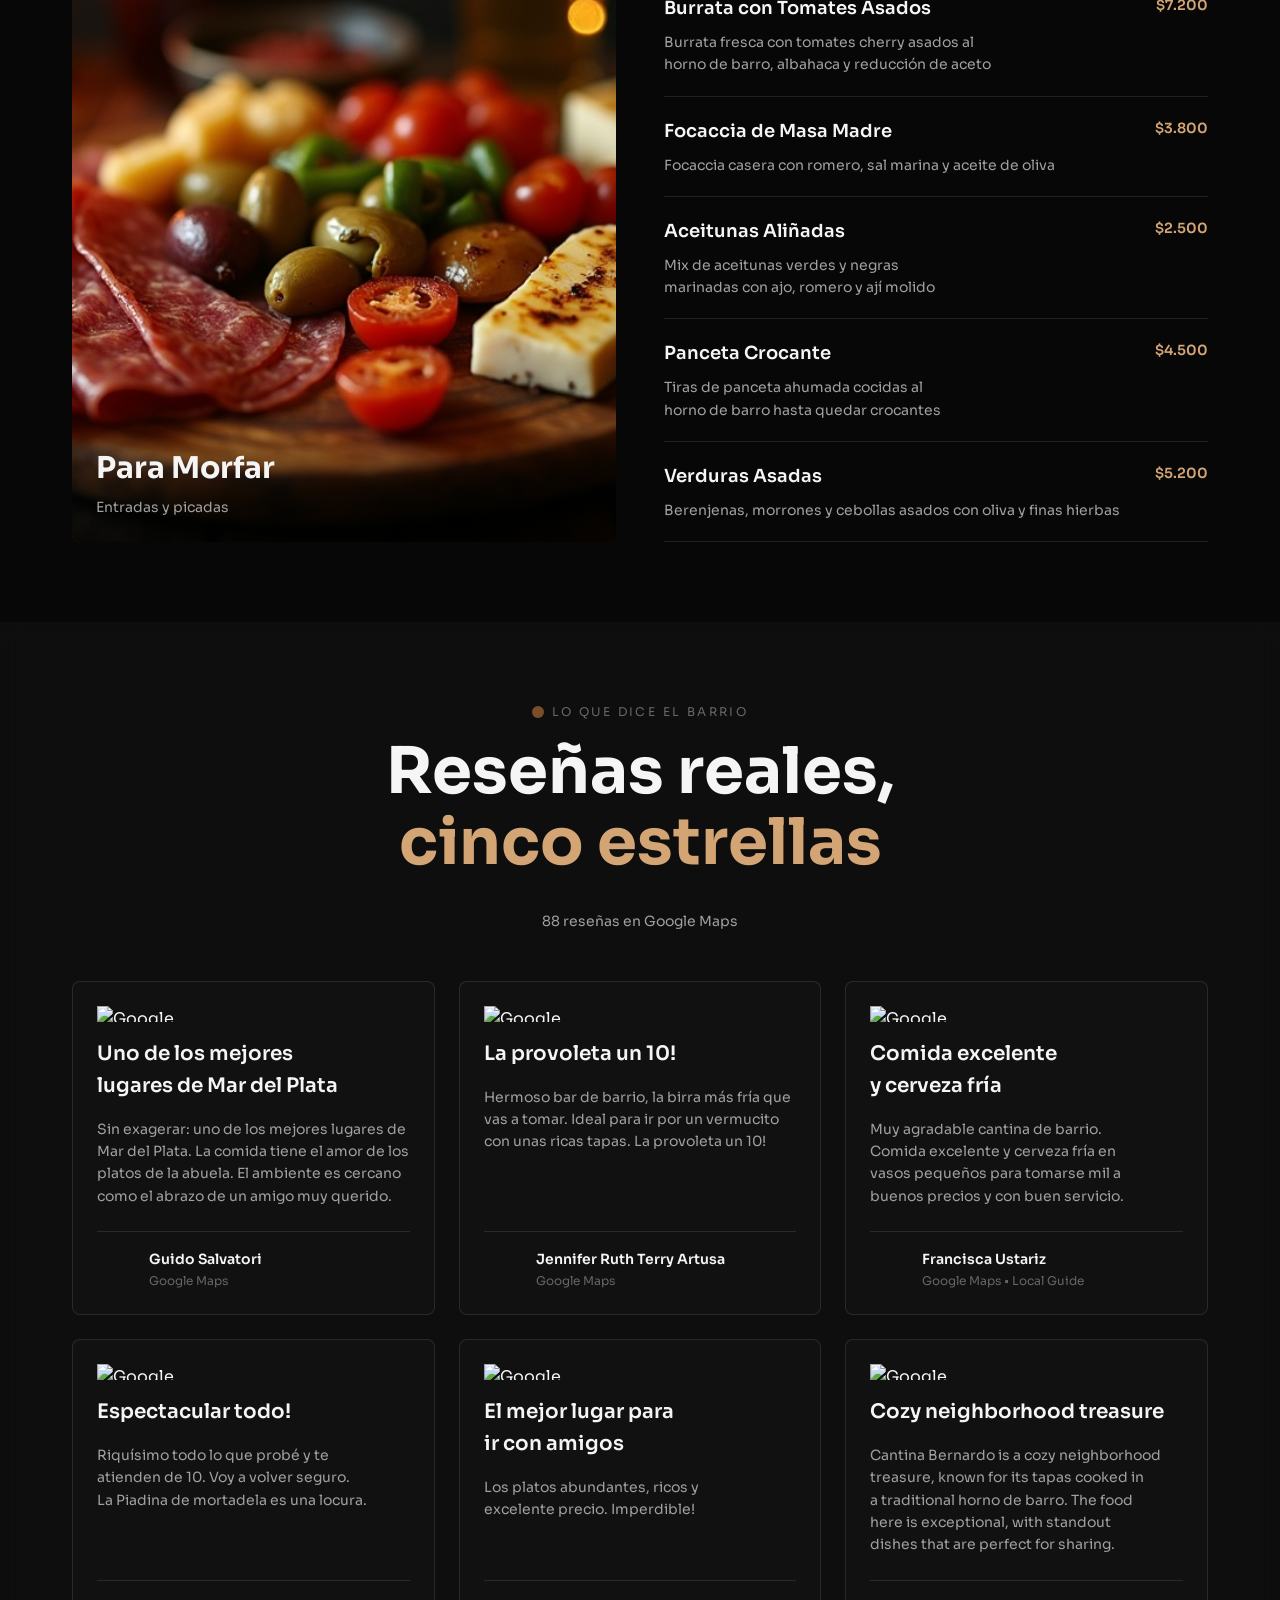
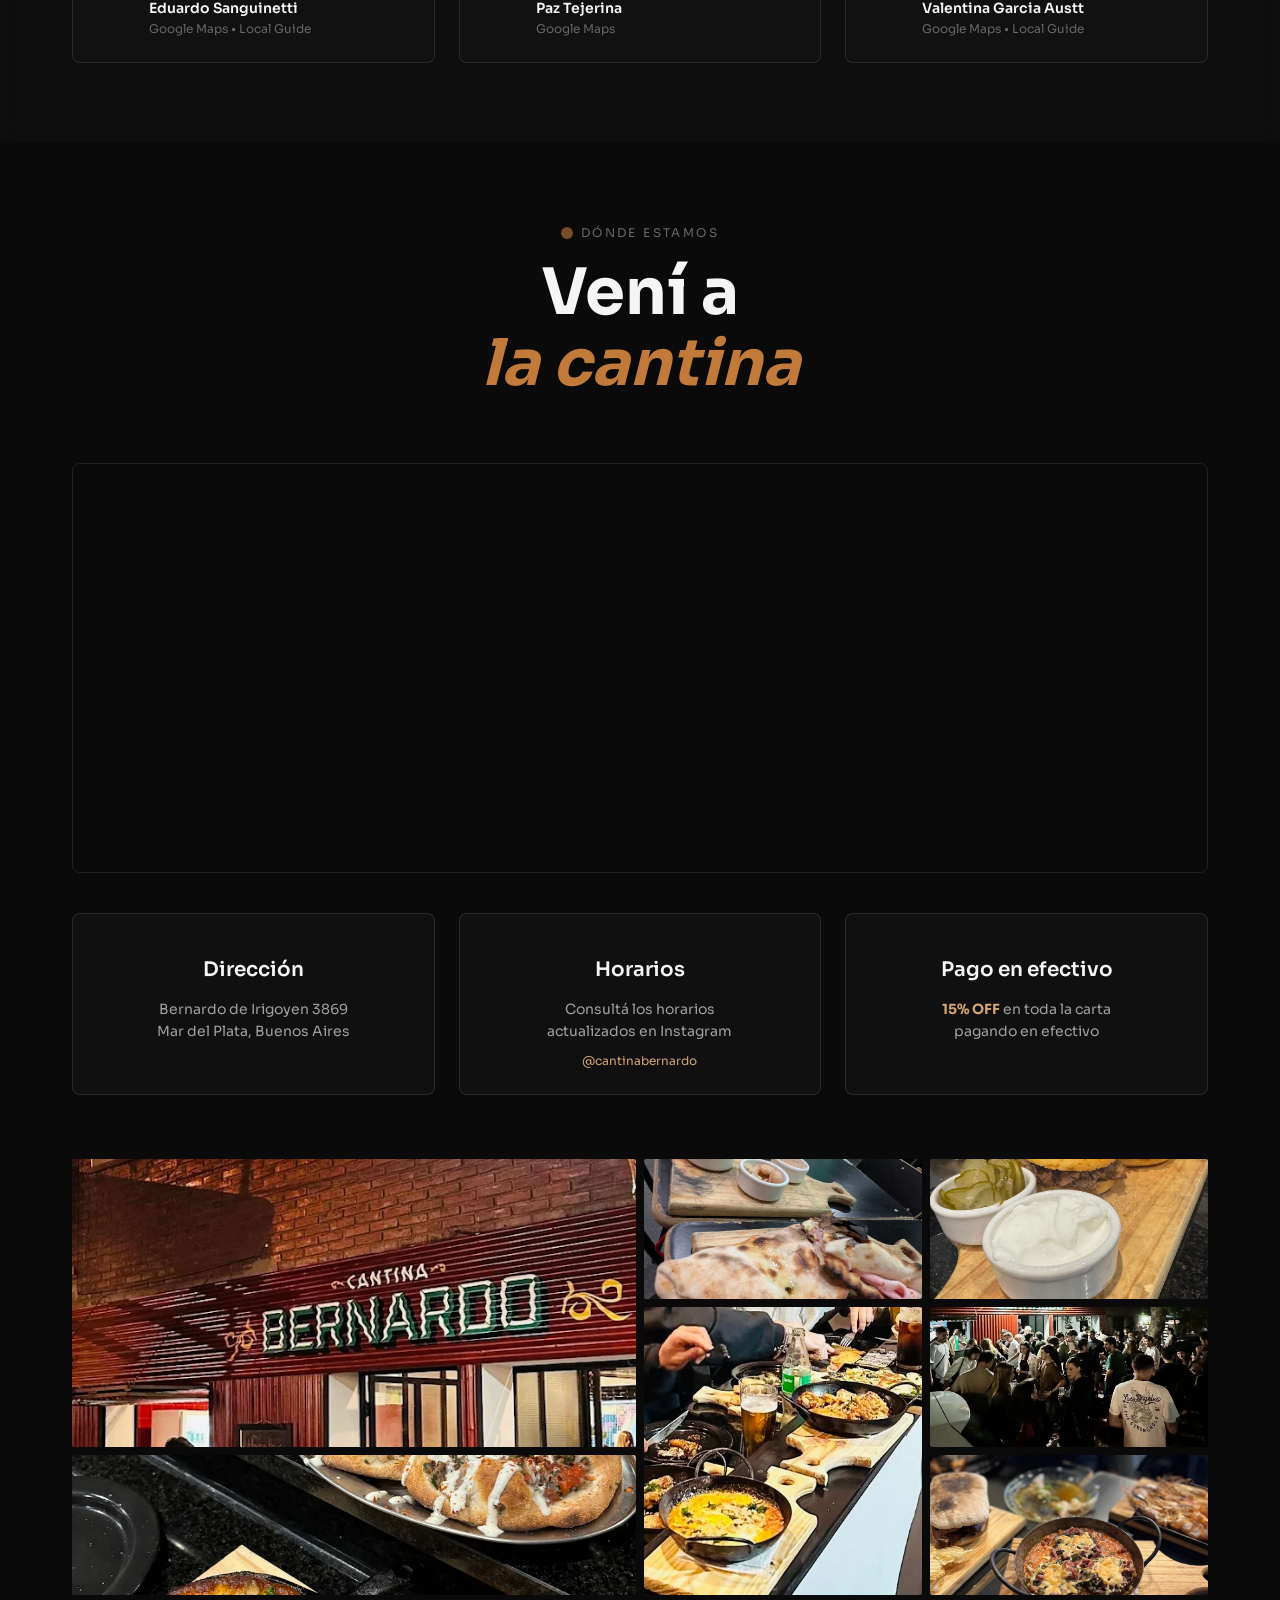
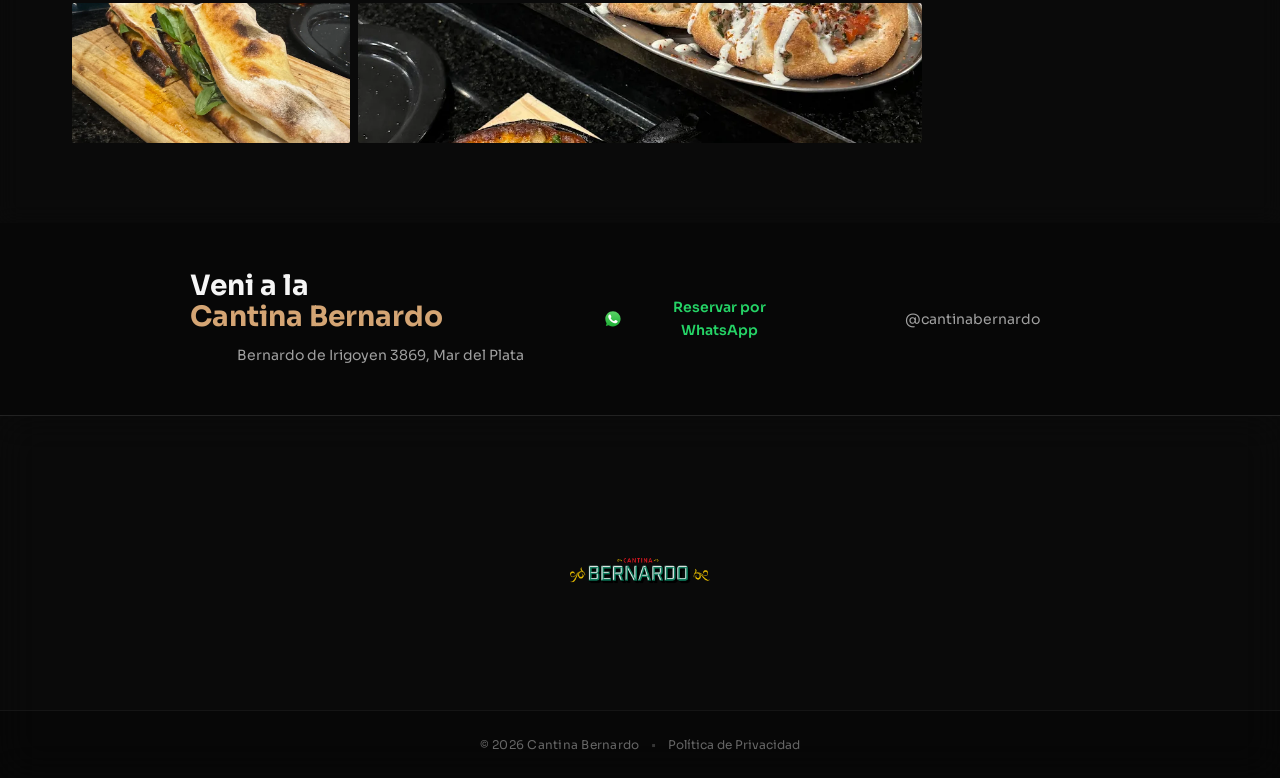
==== commit 143751ba: "feat: glassmorphism UI improvements and Looney Tunes menu animation - Add glassmorphism effects to n" ====
--- a/index.html
+++ b/index.html
@@ -67,8 +67,8 @@
     <!-- Navigation -->
     <nav id="navbar">
         <div class="container">
-            <a href="#home" class="logo">
-                <img src="assets/images/logo.png" alt="Cantina Bernardo" width="48" height="48">
+            <a href="#home" class="logo" aria-label="Cantina Bernardo">
+                <img src="assets/images/logo.png" alt="" width="48" height="48">
             </a>
             <div class="nav-links">
                 <a href="#menu">Menú</a>
@@ -95,23 +95,16 @@
     <!-- Hero Section -->
     <section id="home" class="hero">
         <div class="hero-video">
-            <picture class="hero-poster">
-                <source srcset="assets/images/cantina-hero-poster.webp" type="image/webp">
-                <img src="assets/images/cantina-hero-poster.jpg" alt="Cantina Bernardo" loading="eager">
-            </picture>
             <video autoplay loop muted playsinline preload="metadata" class="hero-video-element">
-                <source src="assets/videos/cantina-hero.webm" type="video/webm">
-                <source src="assets/videos/cantina-hero.mp4" type="video/mp4">
+                <source src="assets/videos/0615-1.mp4" type="video/mp4">
             </video>
             <div class="hero-overlay"></div>
         </div>
         <div class="hero-content">
-            <div class="hero-cta-wrapper">
-                <a href="#menu" class="btn-hero">
-                    <span>Ver Menú</span>
-                    <i class="ph ph-arrow-right"></i>
-                </a>
-            </div>
+            <a href="#menu" class="btn-hero">
+                <span>Ver Menú</span>
+                <i class="ph ph-arrow-right"></i>
+            </a>
         </div>
     </section>
 
--- a/style.css
+++ b/style.css
@@ -172,14 +172,16 @@
     left: 0;
     right: 0;
     z-index: 1000;
-    background: transparent;
+    background: rgba(10, 10, 10, 0.95);
+    backdrop-filter: blur(10px);
+    -webkit-backdrop-filter: blur(10px);
+    border-bottom: 1px solid var(--border-color);
     transition: transform 0.3s ease, background 0.3s ease, opacity 0.3s ease;
     padding: 0.75rem 0;
 }
 
 #navbar.scrolled {
-    background: rgba(10, 10, 10, 0.95);
-    backdrop-filter: blur(10px);
+    background: rgba(10, 10, 10, 0.98);
     border-bottom: 1px solid var(--border-color);
 }
 
@@ -191,17 +193,21 @@
 #navbar .container {
     flex-direction: row;
     align-items: center;
-    justify-content: flex-end; /* Menu hamburguesa a la derecha en mobile */
+    justify-content: space-between; /* Logo izquierda, hamburguesa derecha */
 }
 
 .logo {
-    /* Oculto en mobile, visible en desktop */
-    display: none;
+    /* Visible en mobile y desktop - Izquierda en mobile */
+    display: block;
+    visibility: visible;
+    order: 1;
 }
 
 .logo img {
     height: 40px;
     width: auto;
+    /* Asegurar que el alt no se renderice */
+    display: block;
 }
 
 /* Mobile: Show hamburger */
@@ -213,6 +219,7 @@
     height: 28px;
     z-index: 1001;
     position: relative;
+    order: 3;
     cursor: pointer;
     background: none;
     border: none;
@@ -262,7 +269,7 @@
     display: none;
 }
 
-/* Mobile Menu */
+/* Mobile Menu - Looney Tunes Style */
 .mobile-menu {
     position: fixed;
     top: 0;
@@ -278,25 +285,43 @@
     gap: 2rem;
     opacity: 0;
     pointer-events: none;
-    transition: var(--transition);
     z-index: 999;
     padding-top: 72px;
+    /* Iris wipe effect */
+    clip-path: circle(0% at 100% 0%);
+    transition: clip-path 0.8s cubic-bezier(0.87, 0, 0.13, 1), opacity 0.5s ease 0.2s;
 }
 
 .mobile-menu.active {
     opacity: 1;
     pointer-events: all;
+    clip-path: circle(150% at 100% 0%);
+    transition: clip-path 0.8s cubic-bezier(0.87, 0, 0.13, 1), opacity 0.3s ease;
 }
 
 .mobile-menu a {
     font-family: var(--font-heading);
     font-size: 1.75rem;
     color: var(--text-secondary);
-    transition: var(--transition);
-}
+    transition: all 0.3s ease;
+    transform: translateY(20px);
+    opacity: 0;
+}
+
+.mobile-menu.active a {
+    transform: translateY(0);
+    opacity: 1;
+}
+
+/* Staggered animation delay */
+.mobile-menu.active a:nth-child(1) { transition-delay: 0.3s; }
+.mobile-menu.active a:nth-child(2) { transition-delay: 0.4s; }
+.mobile-menu.active a:nth-child(3) { transition-delay: 0.5s; }
+.mobile-menu.active a:nth-child(4) { transition-delay: 0.6s; }
 
 .mobile-menu a:hover {
     color: var(--accent-primary);
+    transform: scale(1.1);
 }
 
 /* Desktop: Show nav links */
@@ -307,10 +332,6 @@
     
     #navbar .container {
         justify-content: space-between; /* Logo izquierda, nav derecha en desktop */
-    }
-    
-    .logo {
-        display: block; /* Mostrar logo en desktop */
     }
     
     .logo img {
@@ -356,8 +377,9 @@
 /* Hero Section - Mobile First */
 .hero {
     position: relative;
-    min-height: 100vh;
-    min-height: 100svh;
+    min-height: calc(100vh - 72px); /* Altura total menos navbar */
+    min-height: calc(100svh - 72px);
+    margin-top: 72px; /* Espacio para el navbar fijo */
     display: flex;
     align-items: center;
     justify-content: center;
@@ -375,23 +397,7 @@
     overflow: hidden;
 }
 
-/* Poster image - visible en mobile o mientras carga */
-.hero-poster {
-    position: absolute;
-    inset: 0;
-    width: 100%;
-    height: 100%;
-    z-index: 1;
-}
-
-.hero-poster img {
-    width: 100%;
-    height: 100%;
-    object-fit: cover;
-    object-position: center;
-}
-
-/* Video - oculto en mobile, visible en desktop */
+/* Video - visible en mobile y desktop */
 .hero-video-element {
     position: absolute;
     top: 50%;
@@ -403,8 +409,7 @@
     transform: translate(-50%, -50%);
     object-fit: cover;
     z-index: 2;
-    /* Ocultar video en mobile para ahorrar datos */
-    display: none;
+    display: block; /* Visible en mobile también */
 }
 
 /* Overlay oscuro optimizado con glassmorphism intenso */
@@ -442,32 +447,23 @@
     gap: 2rem;
 }
 
-/* Glassmorphism wrapper para CTA - Más intenso */
-.hero-cta-wrapper {
-    padding: 2rem;
-    background: rgba(10, 10, 10, 0.4);
-    backdrop-filter: blur(12px) saturate(1.2);
-    -webkit-backdrop-filter: blur(12px) saturate(1.2);
-    border-radius: 16px;
-    border: 1px solid rgba(255, 255, 255, 0.15);
-    box-shadow: 0 8px 32px rgba(0, 0, 0, 0.4);
-}
-
 .btn-hero {
     display: inline-flex;
     align-items: center;
     gap: 0.75rem;
-    padding: 1rem 1.5rem;
-    border: 1px solid rgba(255, 255, 255, 0.3);
+    padding: 1.25rem 2rem;
+    border: 1px solid rgba(255, 255, 255, 0.2);
     font-size: 0.875rem;
     text-transform: uppercase;
     letter-spacing: 0.15em;
     font-weight: 600;
     transition: var(--transition);
     animation: fadeInUp 0.8s ease-out 0.2s backwards;
-    background: rgba(0, 0, 0, 0.4);
-    backdrop-filter: blur(10px);
-    border-radius: 4px;
+    background: rgba(10, 10, 10, 0.4);
+    backdrop-filter: blur(12px) saturate(1.2);
+    -webkit-backdrop-filter: blur(12px) saturate(1.2);
+    border-radius: 8px;
+    box-shadow: 0 4px 20px rgba(0, 0, 0, 0.3);
 }
 
 @media (hover: hover) and (pointer: fine) {
@@ -491,10 +487,6 @@
 
 /* Mostrar video en tablets y desktop */
 @media (min-width: 768px) {
-    .hero-video-element {
-        display: block;
-    }
-    
     .hero-content {
         padding: 0 1.5rem;
     }
